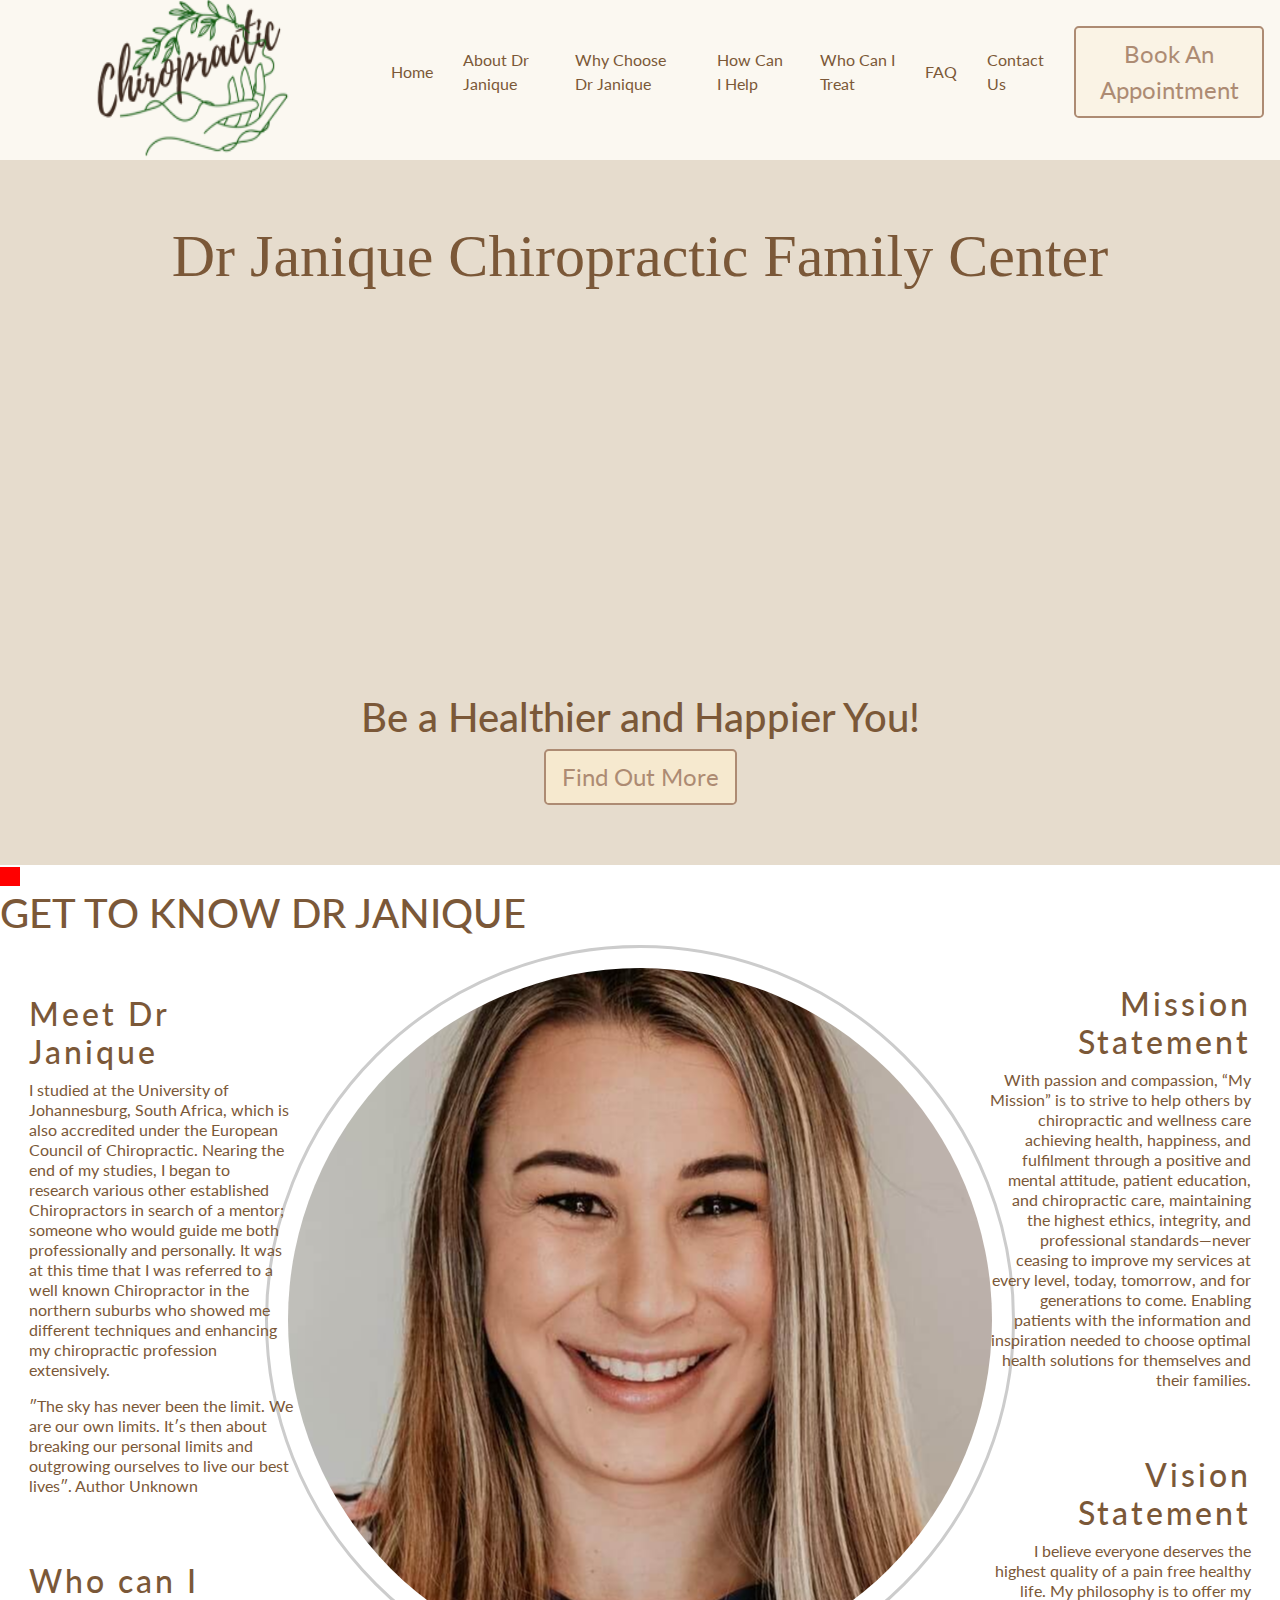
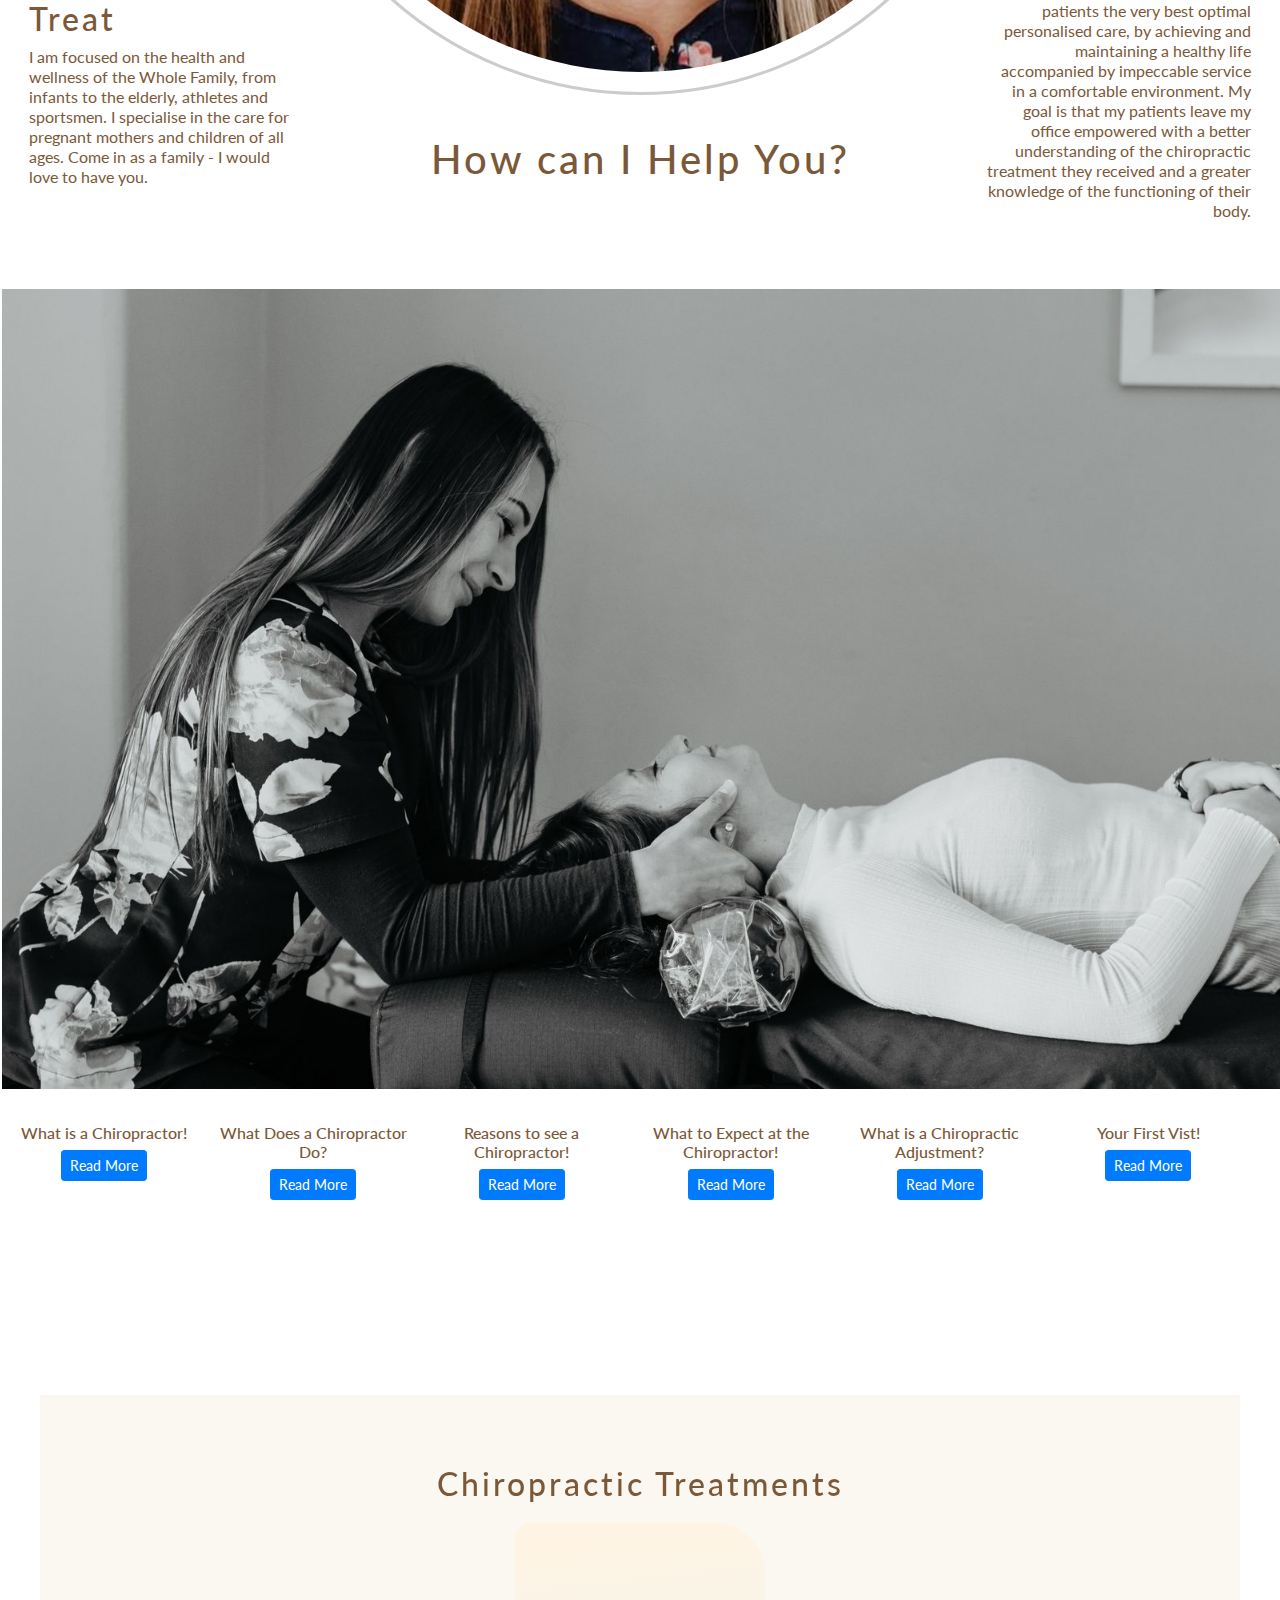
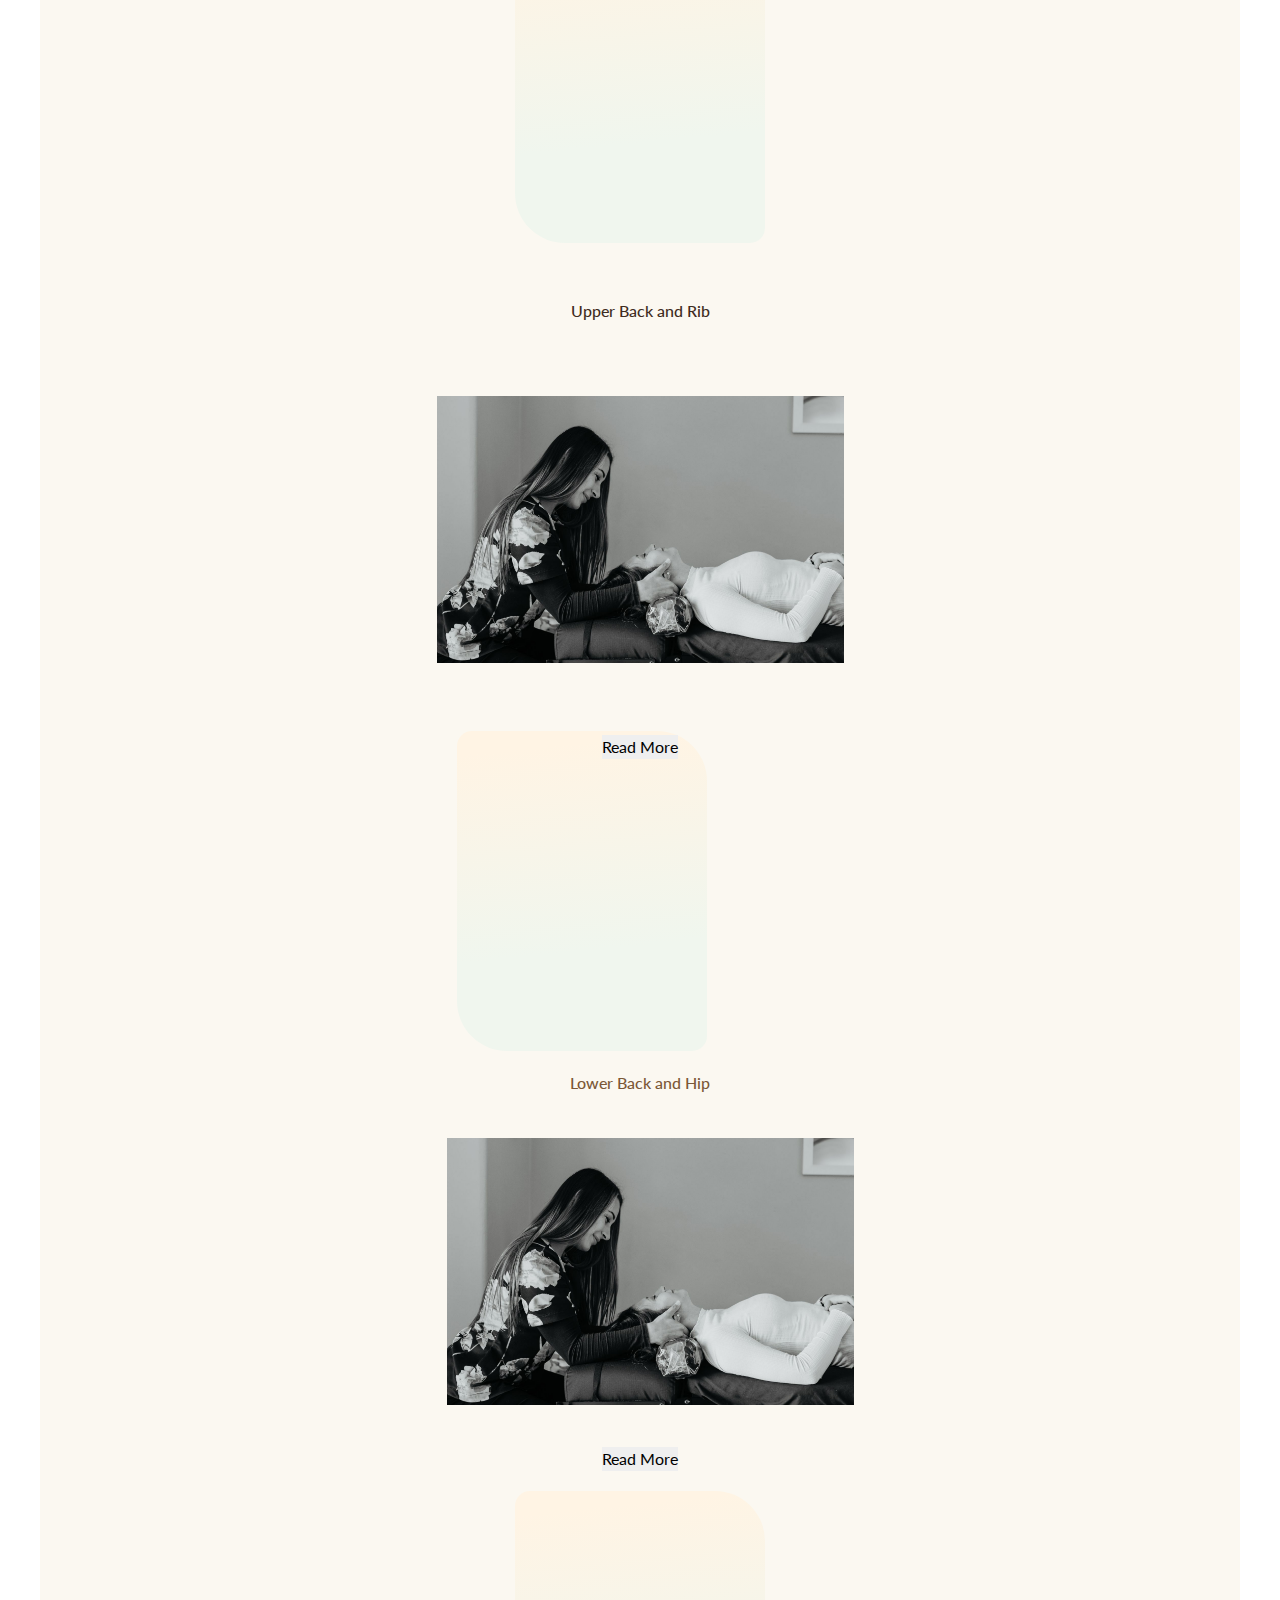
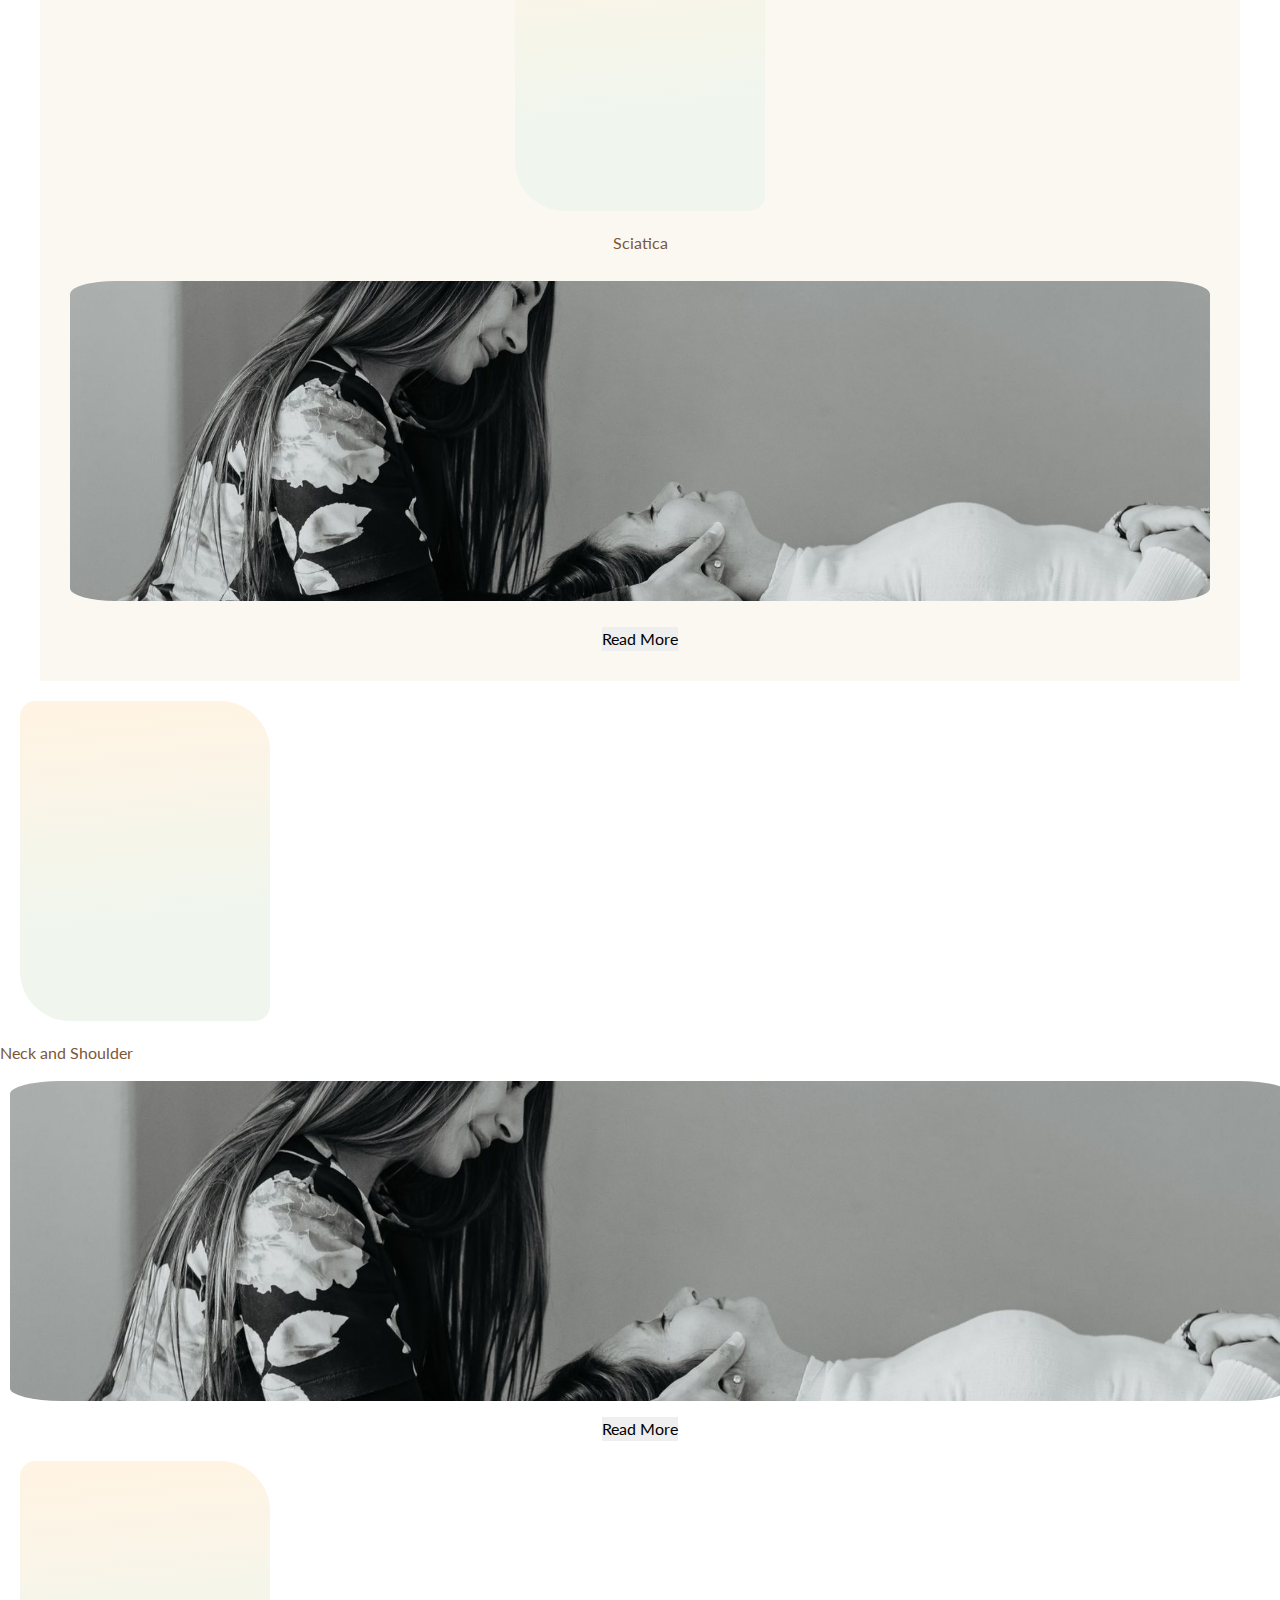
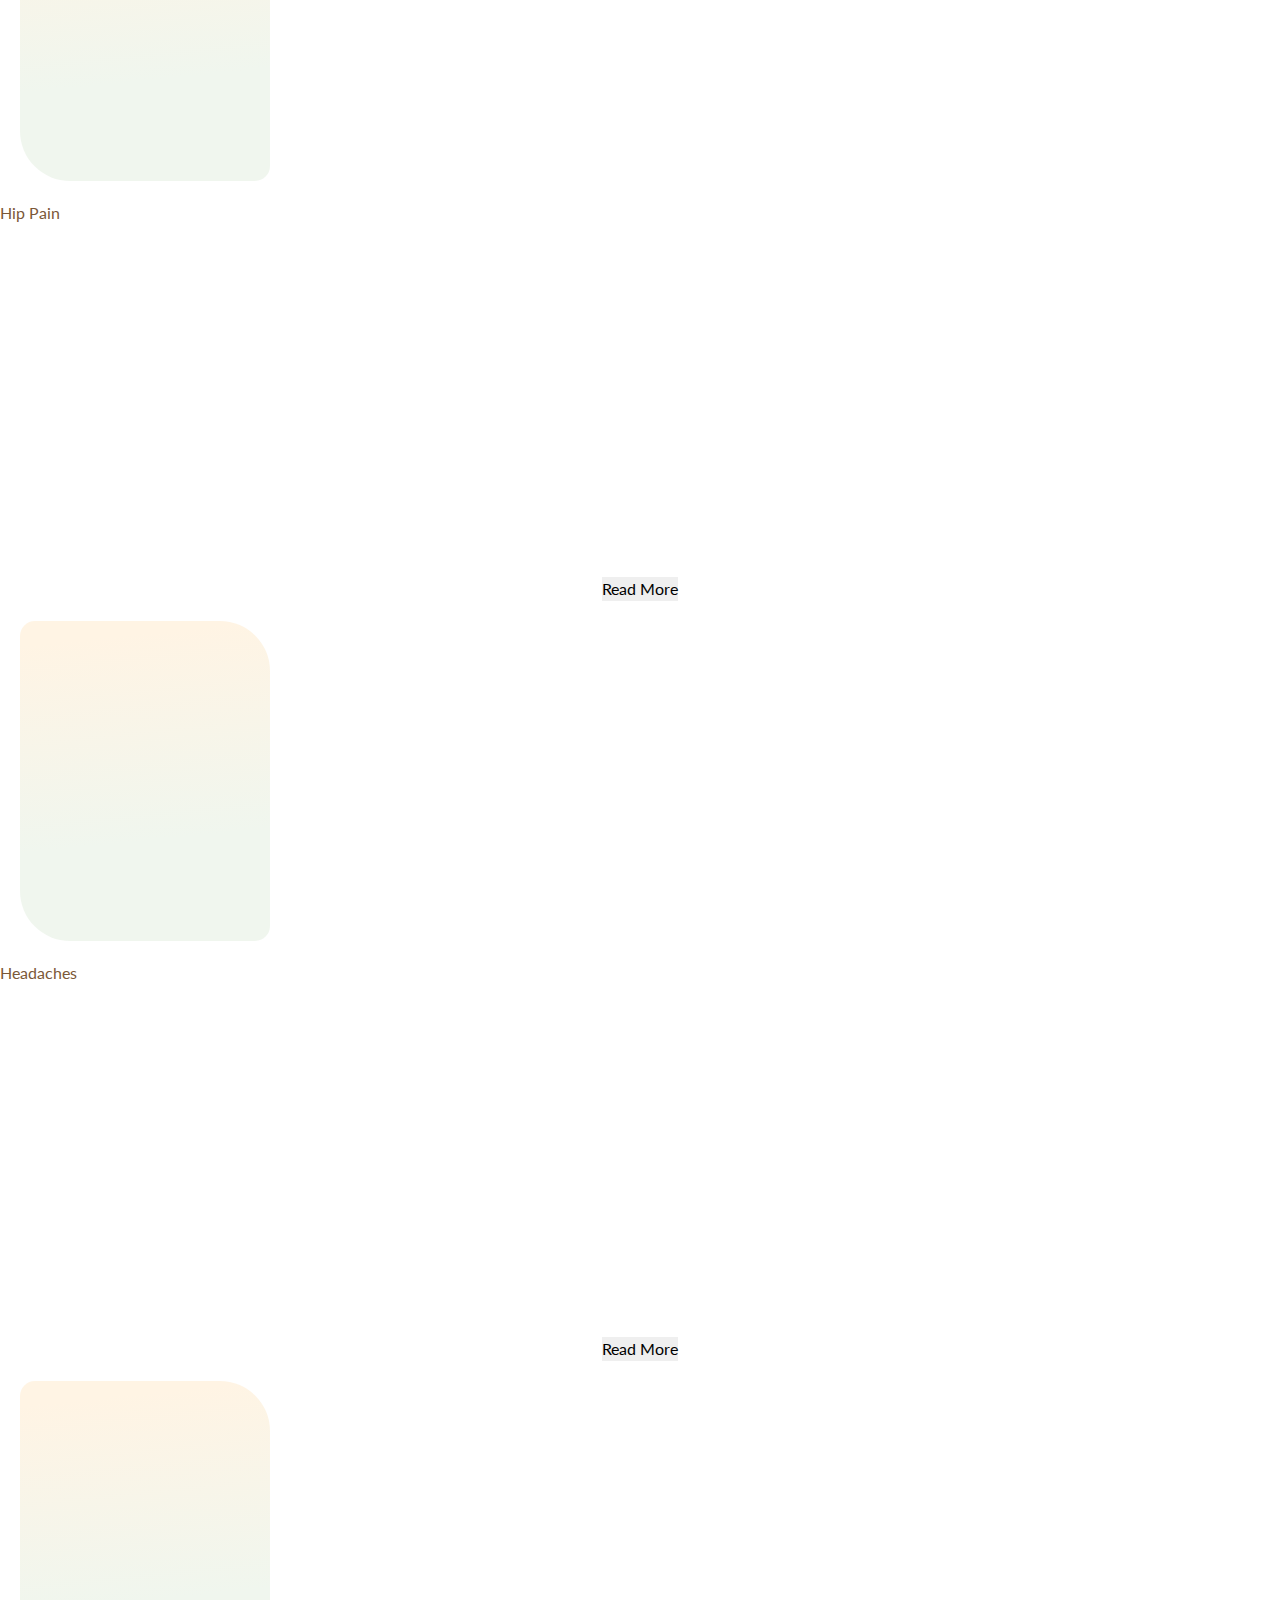
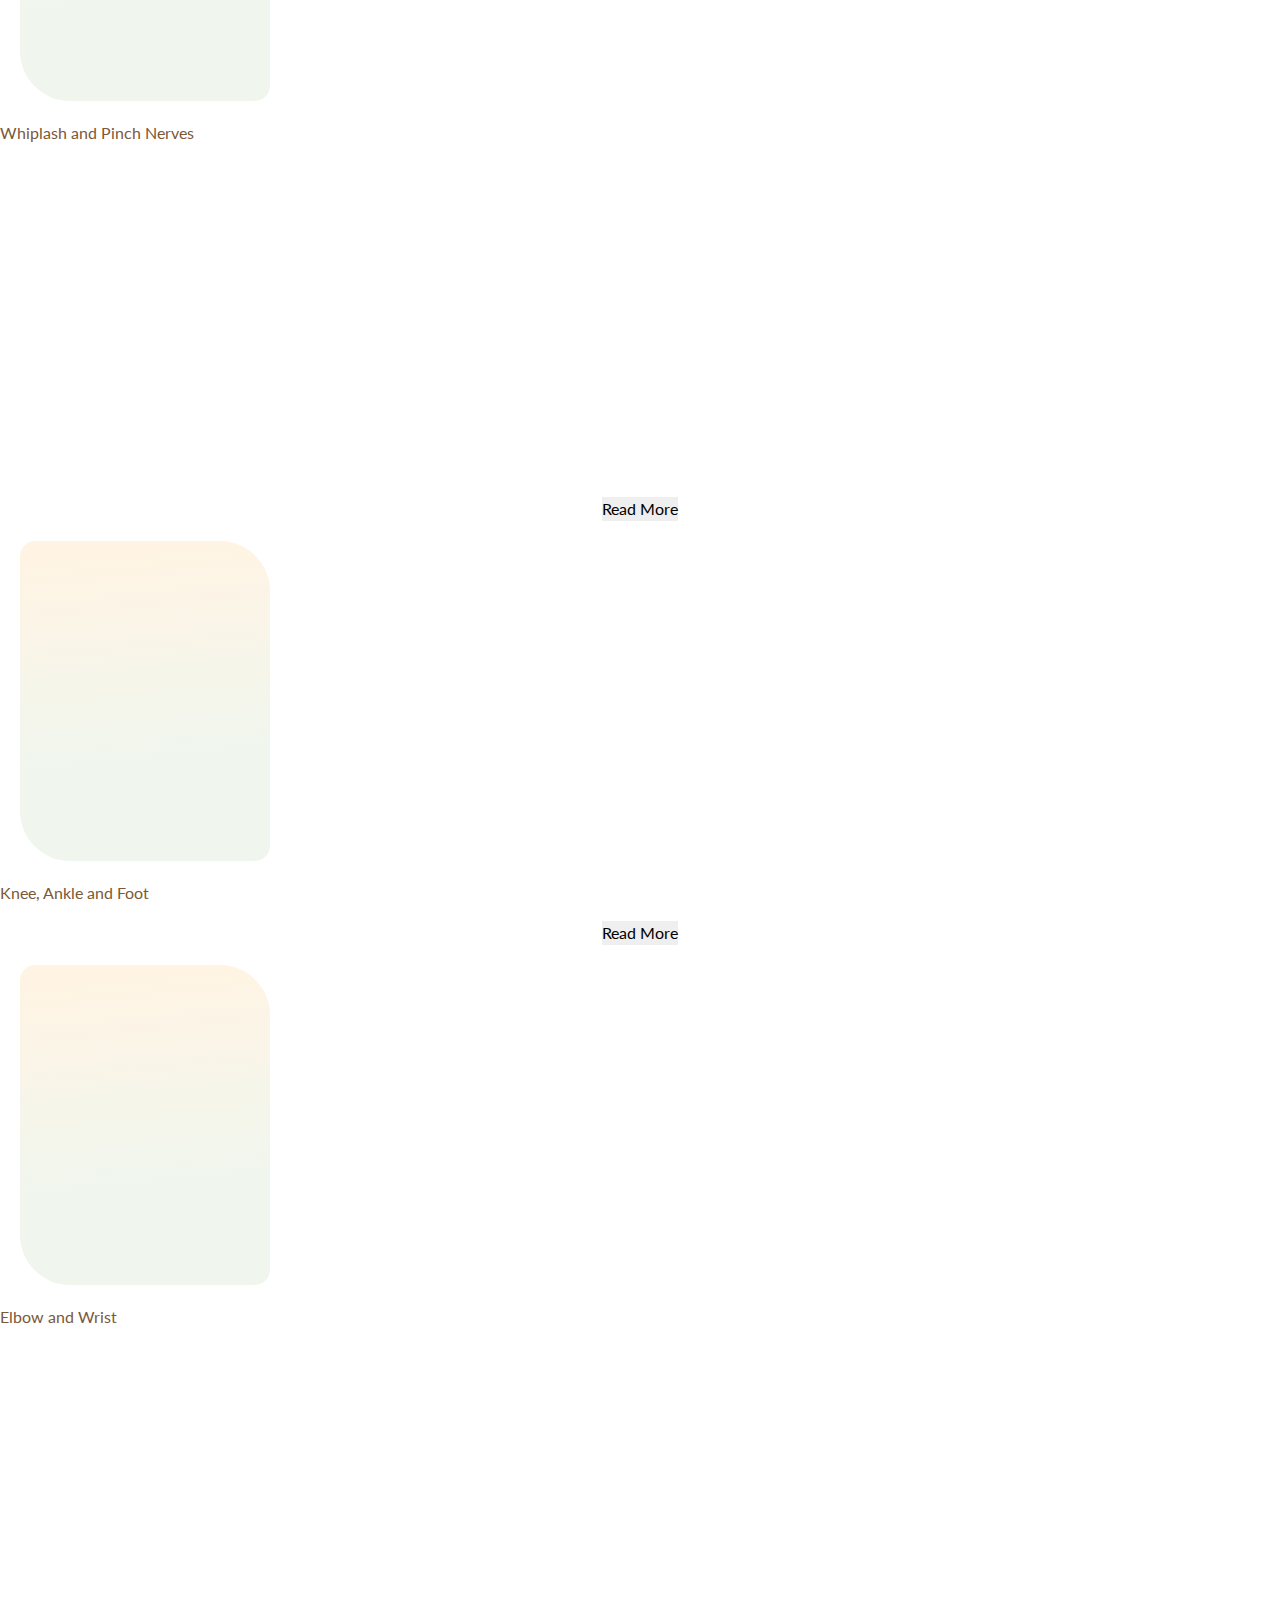
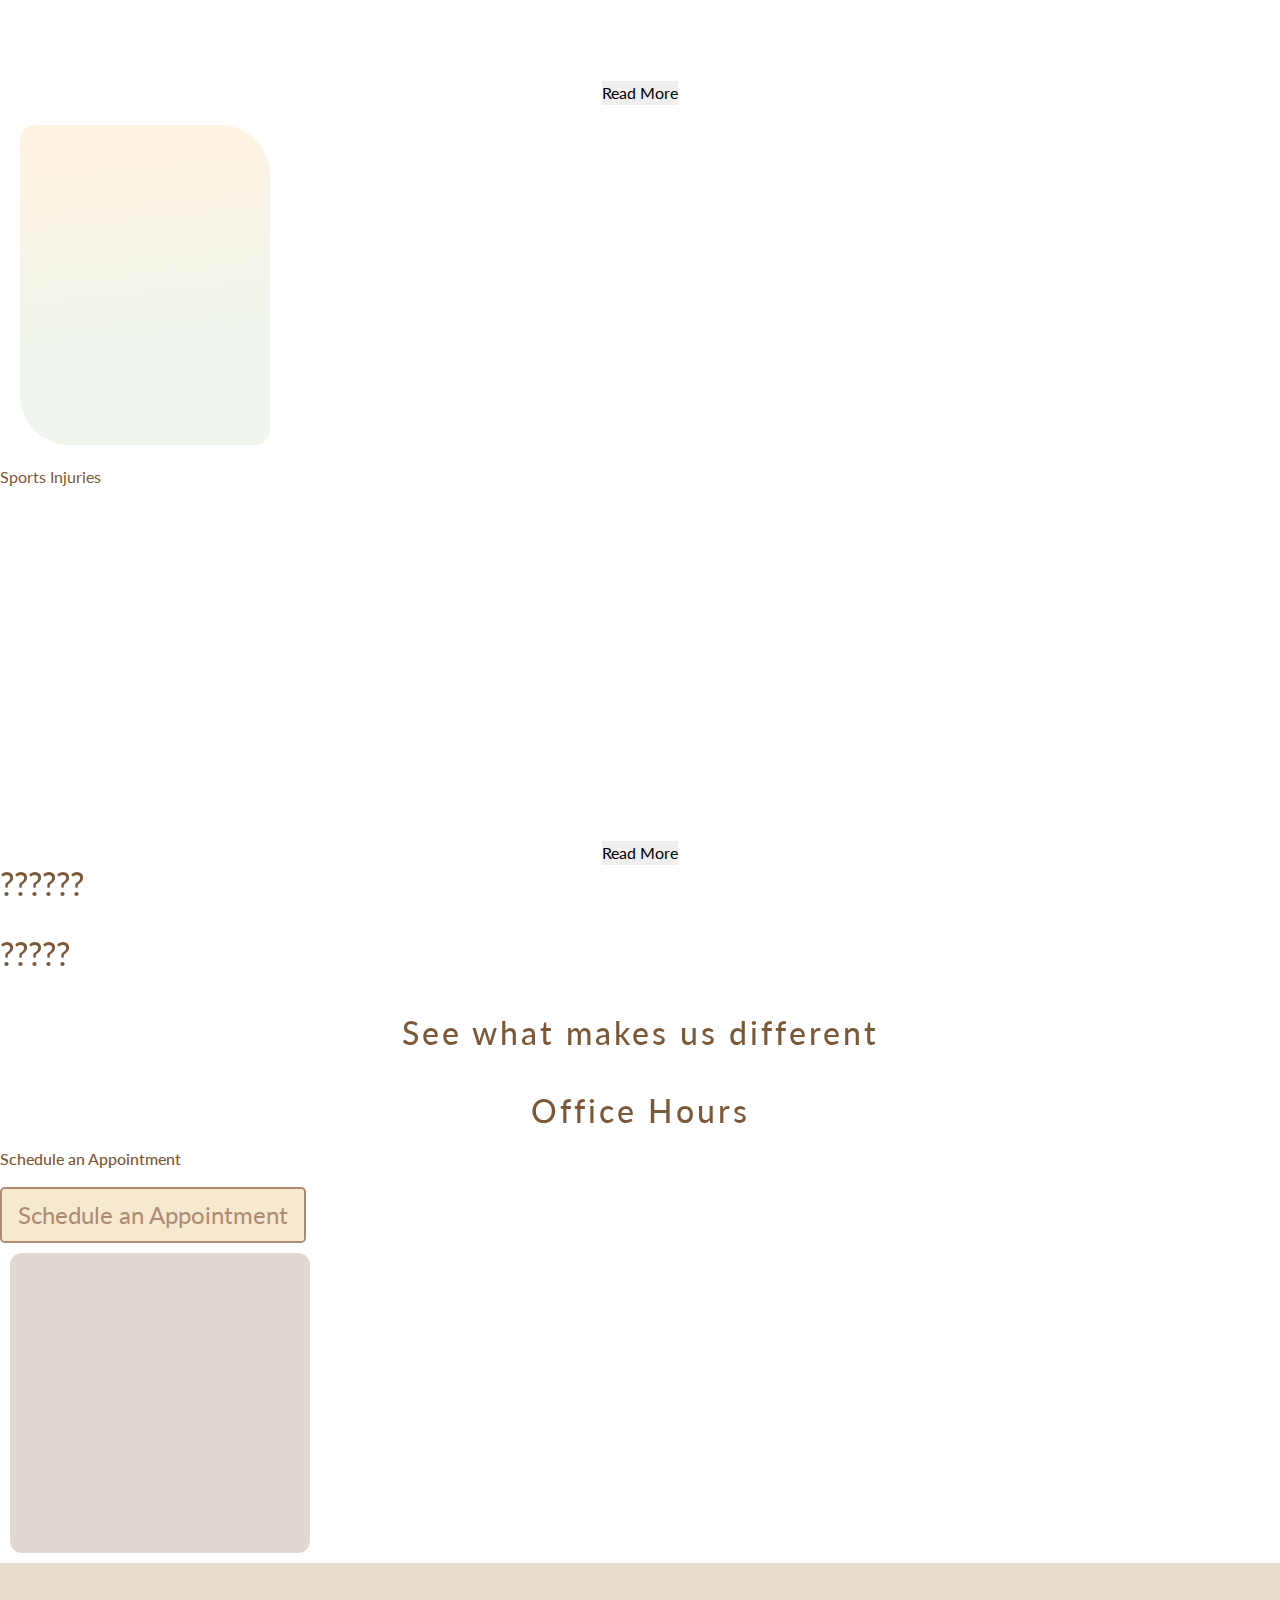
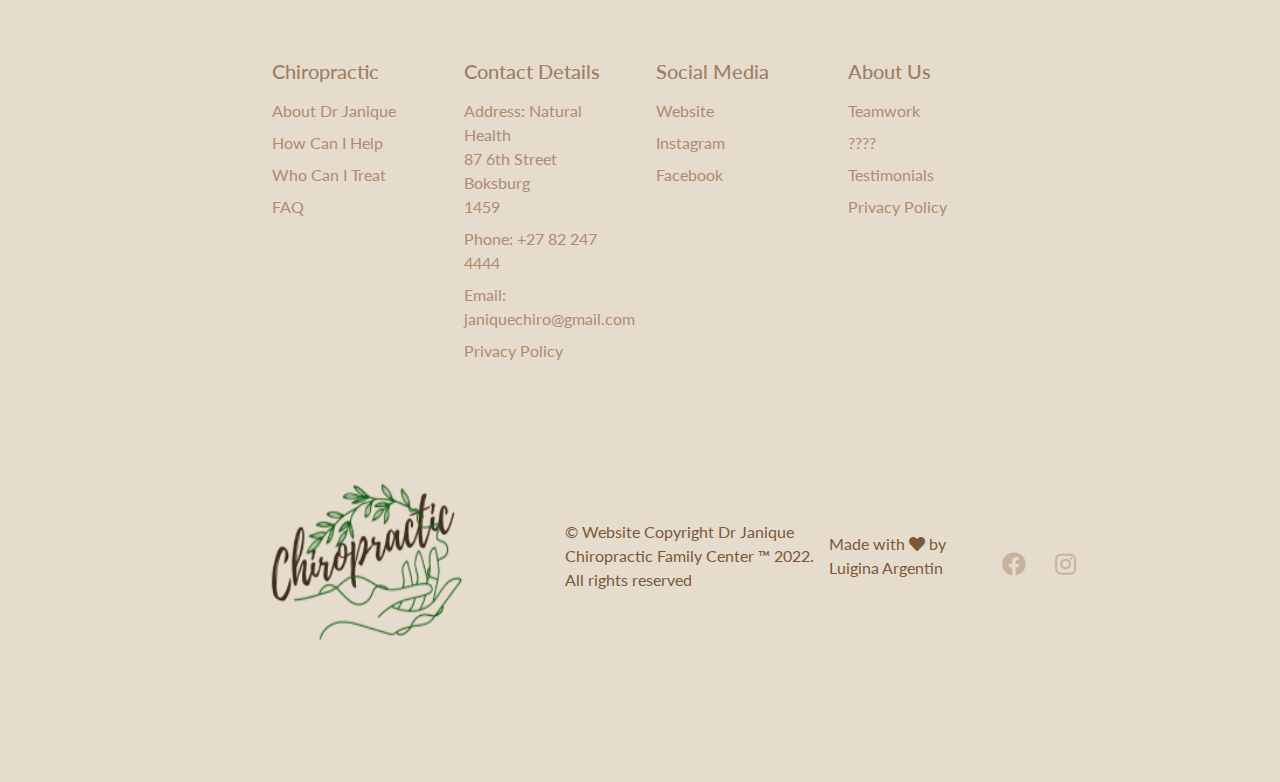
==== index.html @ bae3dfd2 "Added Reset Style Sheet by html5doctor" ====
<!DOCTYPE html>
<html lang="en">
<head>
    <meta charset="UTF-8">
    <meta http-equiv="X-UA-Compatible" content="IE=edge">
    <meta name="viewport" content="width=device-width, initial-scale=1.0">
    <title>Chiro Website</title>
      

    <link rel="stylesheet" href="https://cdnjs.cloudflare.com/ajax/libs/twitter-bootstrap/4.6.0/css/bootstrap.min.css">
    <link rel="stylesheet" href="https://cdnjs.cloudflare.com/ajax/libs/font-awesome/5.15.4/css/all.min.css">
    <link rel="stylesheet" href="styles.css">
   
</head>

<div>
    <header>
        <!--Navbar Section-->
        <nav class="navbar">
            <div class="navbar__container">
                <a href="#home" id="navbar__logo">
                    <img id="logo" src="images/logo.png" alt="">
                </a>
                <div class="navbar__toggle" id="mobile--menu">
                    <span class="bar"></span>
                    <span class="bar"></span>
                    <span class="bar"></span>
                </div>
                <ul class="navbar__menu">
                    <li class="navbar__item">
                        <a href="#home" class="navbar__links" id="home-page">Home</a>
                    </li>
                    <li class="navbar__item">
                        <a href="#about" class="navbar__links" id="about-page">About Dr Janique</a>
                    </li>
                    <li class="navbar__item">
                        <a href="#why-choose-dr-janique" class="navbar__links" id="why-choose-dr-janique">Why Choose Dr Janique</a>
                    </li>
                    <li class="navbar__item">
                        <a href="#how-can-i-help " class="navbar__links" id="how-can-i-help">How Can I Help</a>
                    </li>                                
                    <li class="navbar__item">
                        <a href="#who-can-i-treat" class="navbar__links" id="who-can-i-treat">Who Can I Treat</a>
                    </li>                           
                    <li class="navbar__item">
                        <a href="#faq" class="navbar__links" id="faq">FAQ</a>
                    </li>
                    <li class="navbar__item">
                        <a href="#contact-details" class="navbar__links" id="contact-us">Contact Us</a>
                    </li>                           

                    <li class="btn btn-lg appointment__btn">
                        <a href="#book-an-appointment" class="" id="book-an-appointment">Book An Appointment</a>
                    </li>
                </ul>     
            </div>
        </nav> 
    </header>  
</div>

<div>
    <hero>
<!-- Hero Section --> 
<div class="hero" id="home">
    <div class="hero__container">
        <h1 class="hero__heading">Dr Janique Chiropractic Family Center</h1>
        <div class="Iframe"></div>
            <iframe width="560" height="315" src="https://www.youtube.com/embed/9zSP8NK4-yY" title="YouTube video player" frameborder="0" allow="accelerometer; autoplay; clipboard-write; encrypted-media; gyroscope; picture-in-picture" allowfullscreen></iframe> 
                <h3 class="hero__description">Be a Healthier and Happier You!</h3>
                <button class="btn btn-lg main__btn"><a href="#">Find Out More</a></button>
            </div>
        </div> 
    </hero>
</div>
<div>
<about>
<!-- About Section --> 
<div> 
    <about id="about">      
            <h1 id="Intro">GET TO KNOW DR JANIQUE</h1>         
                <div id="left-about">
                <div class="left-about-heading">
                    <h2> Meet Dr Janique</h2>
                    <p>
                    I studied at the University of Johannesburg, South Africa, which is also accredited under the European Council of Chiropractic. Nearing the end of my studies, I began to research various other established Chiropractors in search of a mentor; someone who would guide me both professionally and personally. It was at this time that I was referred to a well known Chiropractor in the northern suburbs who showed me different techniques and enhancing my chiropractic profession extensively.                        
                    </p>
                    <p>&#698;The sky has never been the limit. We are our own limits. It&#697;s then about breaking our personal limits and outgrowing ourselves to live our best lives&#698;. Author Unknown    
                    </p>
            </div>

            <div class="left-about-heading">
                <h2> Who can I Treat</h2>
                <p>
                    I am focused on  the health and wellness of the Whole Family, from infants to the elderly, athletes and sportsmen.  I specialise in the care for pregnant mothers and children of all ages. Come in as a family - I would love to have you.                     
                </p>
            </div>

            </div>
            <div id="right-about">
            <div class="right-about-heading">
                <h2> Mission Statement</h2>
                <p>
                    With passion and compassion, “My Mission” is to strive to help others by chiropractic and wellness care achieving health, happiness, and fulfilment through a positive and mental attitude, patient education, and chiropractic care,  maintaining the highest ethics, integrity, and professional standards—never ceasing to improve my  services at every level,  today, tomorrow, and for generations to come. Enabling patients with the information and inspiration needed to choose optimal health solutions for themselves and their families.
                </p>
            </div> 
            <div class="right-about-heading">
                <h2> Vision Statement</h2>
                <p>
                    I believe everyone deserves the highest quality of a pain free healthy life.  My philosophy is to offer my patients the very best optimal personalised care, by achieving and maintaining a healthy life accompanied by impeccable service in a comfortable environment.  
                    My goal is that my patients leave my office empowered with a better understanding of the chiropractic treatment they received and a greater knowledge of the functioning of their body.                 
                </p>
            </div> 
            </div>

    <div id="centre-about">
        <div id="circle-container">
            <div id="circle-cover-bg">
                <div class="images" img id="images" src="images/drjanique.png" alt="Dr Janique">
                </div>
            </div>                    
        </div>                                
    </div>
</div>
</about>

<info>
<!-- Information Section -->
<info>
<div id="info__heading">
    <div>       
        <h2>How can I Help You?</h2>
    </div>

<div class="images">
    <div class="info__images" img id="images" src="images/adjustment.jpg" alt="Adjustment"></div>
    </div>  
</div>
</info>
<!--Info Sub Section-->
<info__sub>
<div id="info__sub">
    <div>
        <h6>What is a Chiropractor!</h6>
        <button type="button" class="btn btn-primary btn-sm">Read More</button>
    </div>

    <div>
        <h6>What Does a  Chiropractor Do?</h6>
        <button type="button" class="btn btn-primary btn-sm">Read More</button>
    </div>

    <div>
        <h6>Reasons to see a Chiropractor!</h6>
        <button type="button" class="btn btn-primary btn-sm">Read More</button>
    </div>

    <div>
        <h6>What to Expect at the Chiropractor!</h6>
        <button type="button" class="btn btn-primary btn-sm">Read More</button>
    </div>

    <div>
        <h6>What is a Chiropractic Adjustment?</h6>
        <button type="button" class="btn btn-primary btn-sm">Read More</button>
    </div>

    <div>
        <h6>Your First Vist!</h6>
        <button type="button" class="btn btn-primary btn-sm">Read More</button>
    </div>
</div>
</info__sub>
           
</info>    

<services>

<!-- Services Section -->

<services>
    <div id="container"</div>
        <div class="main__content"</div>
        <h2>Chiropractic Treatments</h2>
            <div class="services"</div>
                <div class="services__wrapper"></div>
                <div class="services__wrapper--images">
                </div>

    <div class="services__card"></div>
        <p>Upper Back and Rib</p>
            <div class="services__images" id="images" src="images/spine-hip.png" alt="Spine"></div>     
                <div class="services__btn"><button>Read More</button></div>   
    </div>           
            
    
    <div class="services__card"></div>
        <p>Lower Back and Hip</p>
            <div class="services__images" img id="images" src="images/lower-back.jpg" alt="Lower Back"></div>     
                <div class="services__btn"><button>Read More</button></div>
    </div>

    <div class="services__card"></div>
        <p>Sciatica</p>
            <div class="services__images" img id="images" src="images/lower-back-hips.jpg" alt="Lower Back Hips"></div>     
                <div class="services__btn"><button>Read More</button></div>
    </div>
</div>
</services>

<!-- Services Sub -->
    <services__sub>
<div id="services__sub"> 
          
    <div class="services__card"></div>
        <p>Neck and Shoulder</p>
            <div class="services__images" img id="images" src="images/neck-adjust.jpg" alt="Neck Adjustment"></div>     
                <div class="services__btn"><button>Read More</button></div>
    </div> 
            
    <div class="services__card"></div>
        <p>Hip Pain</p>
            <div class="services__images" img id="services" src="images/" alt="Hip Pain"></div>     
                <div class="services__btn"><button>Read More</button></div>
    </div>

    <div class="services__card"></div>
        <p>Headaches</p>
            <div class="services__images" img id="services" src="images/" alt="Headaches"></div>     
                <div class="services__btn"><button>Read More</button></div>
    </div>
 
    <div class="services__card"></div>
        <p>Whiplash and Pinch Nerves</p>
            <div class="services__images" img id="services" src="images/" alt="Whiplash and Pinched Nerves"></div>     
                <div class="services__btn"><button>Read More</button></div>
    </div>

    <div class="services__card"></div> 
        <p>Knee, Ankle and Foot</p>
            <div class="images" img id="services" src="images/" alt="Knee, Ankle and Foot"></div>  
                <div class="services__btn"><button>Read More</button></div>
    </div>
            
    <div class="services__card"></div>
        <p>Elbow and Wrist</p>
            <div class="services__images" img id="service" src="images/" alt="Elbow and Wrist"></div>     
                <div class="services__btn"><button>Read More</button></div>
    </div>

    <div class="services__card"></div>
        <p>Sports Injuries</p>
            <div class="services__images" img id="services" src="images/" alt="Sports Injuries"></div>     
                <div class="services__btn"><button>Read More</button></div>
    </div>
    </services__sub> 

</services>

<feature>
<!-- Feature Section -->
    
    <div class="main" id="sign-up">
        <div class="main__container">
            <div class="main__content">
                <h1>??????</h1> 
                    <h1>?????</h1>
                    <h2>See what makes us different</h2>
                    <h2>Office Hours</h2>
                    <p>Schedule an Appointment</p>
                    <button class="btn btn-lg main__btn"><a href="#">Schedule an Appointment</a></button>
                </div>
            </div>
            
            <div class="main__img--container">
                <div class="main__img--card" id="card-2"><i class="fas--users"></i></div> 
            </div>
        </div>
    </feature>

    <!-- Footer Section -->
    <footer class="footer__container">
        <div class="footer__links">
            <div class="footer__link--wrapper">
                <div class="footer__link--items">
                    <h5>Chiropractic</h5>
                    <a href="/sign-up">About Dr Janique</a>
                    <a href="/sign-up">How Can I Help</a>
                    <a href="/sign-up">Who Can I Treat</a>
                    <a href="/sign-up">FAQ</a>
                </div>
                <div class="footer__link--items">
                    <h5>Contact Details</h5>
                    <a href="/sign-up">Address:  Natural Health <br> 87 6th Street <br> Boksburg <br> 1459</a>
                    <a href="/sign-up">Phone:    +27 82 247 4444</a>
                    <a href="/sign-up">Email:     janiquechiro@gmail.com</a>
                    <a href="/sign-up">Privacy Policy</a>
                </div>
            </div>

            <div class="footer__link--wrapper">
                <div class="footer__link--items">
                    <h5>Social Media</h5>
                    <a href="/">Website</a>
                    <a href="/">Instagram</a>
                    <a href="/">Facebook</a>
                </div>
                
                <div class="footer__link--items">
                    <h5>About Us</h5>
                    <a href="/sign-up">Teamwork</a>
                    <a href="/sign-up">????</a>
                    <a href="/sign-up">Testimonials</a>
                    <a href="/sign-up">Privacy Policy</a>       
                </div>
            </div>
        </div>

        <section class="social__media">
            <div class="social__media--wrap">
                <div class="footer__logo">
                    <a href="/" id="footer__logo">
                        <img id="logo" src="images/logo.png" alt="">
                    </a>
                </div>
                <p class="website__rights">&#169 Website Copyright Dr Janique Chiropractic Family Center &#x2122; 2022. <br> All rights reserved </p>
                <p>Made with <i class="fa fa-heart"></i> by Luigina Argentin</p>
                <div class="social__icons">
                    <a href="/" class="social__icon--link" target="_blank">
                        <i class="fab fa-website"></i>
                    </a>
                    <a href="/" class="social__icon--link" target="_blank">
                        <i class="fab fa-facebook"></i>
                    </a>
                    <a href="/" class="social__icon--link" target="_blank">
                        <i class="fab fa-instagram"></i>
                    </a>
                </div>
            </div>    
        </section>    
    </footer>
<script src="https://cdnjs.cloudflare.com/ajax/libs/jquery/3.5.1/jquery.slim.min.js"></script>
<script src="https://cdnjs.cloudflare.com/ajax/libs/popper.js/1.16.1/umd/popper.min.js"></script>
<script src="https://cdnjs.cloudflare.com/ajax/libs/twitter-bootstrap/4.6.0/js/bootstrap.min.js"></script>
<script src="app.js"></script>     
</body>
</html>
---- styles.css ----
@import url('https://fonts.googleapis.com/css2?family=Lato:ital,wght@0,400;0,700;1,400;1,700&display=swap');




/* @import url('https://fonts.googleapis.com/css2?family=Lato&display=swap');

@import url('https://fonts.googleapis.com/css2?family=Lato:ital@1&display=swap');

@import url('https://fonts.googleapis.com/css2?family=Lato:wght@700&display=swap');

@import url('https://fonts.googleapis.com/css2?family=Lato:ital,wght@1,700&display=swap'); */




* {    
    /* box-sizing: border-box; */
    margin: 0;
    padding: 0;
    border: 0;
    /* font-family: 
    "Arial, Helvetica, sans-serif";
    scroll-behavior: smooth; */
}
body {
    font-family: lato;
    color: #7b5838;

}

h2 {
    font-family: lato,
    text-transform: uppercase;
    Letter-spacing: 3px;
    color: #7b5838;
}





.navbar {
    background: #FBF8F1;
    height: 160px;
    display: flex;
    justify-content: center;
    align-items: center;
    font-size: 1rem;  
    position: sticky;
    top: 0;
    z-index: 999;
}
    
.navbar__container {
    display: flex;
    justify-content: space-between;
    height: 80px;
    z-index: 1;
    width: 100%;
    max-width: 1300px;
    margin: 0 auto;
}

#logo {
    height: 275px;
    width: 375px;
    border-radius: 100%;
}

#navbar__logo { 
    background-color: #FBF8F1;
    display: flex;
    align-items: center;
    cursor: pointer;
} 

.navbar__menu { 
    display: flex;
    align-items: center;
    list-style: none;  
}

.navbar__item {
    height: 90px;
    float: right;
    margin-right: 30px;
}

.navbar__links {
    color:  #7b5838;
    display: flex;
    align-items: center;
    justify-content: center;
    /* width: 80px; */
    text-decoration: none;
    height: 100%;
    transition: all 0.3s ease;
}

.navbar__btn {
    display: flex;
    justify-content: center;
    align-items: center;
    padding: 0 1rem;
    width: 50%;
}

.navbar__links:hover {
    color: #B99873;
    text-decoration: none;
    transition: all 0.3s ease;
}   

@media screen and (max-width: 960px) {
    .navbar__container {
        display: flex;
        justify-content: space-between;
        height: 80px;
        z-index: 1;
        width: 100%;
        max-width: 1300px;
        padding: 0;
    } 

    .navbar__menu {
        display: grid;
        grid-template-columns: auto;
        margin: 0;
        width: 100%;
        position: absolute;
        top: -1000px;
        opacity: 1;
        transition: all 0.5s ease;
        z-index: -1;
    }
        
    .navbar__menu.active {
        background: #dcd2c3;
        top: 100%;
        opacity: 1;
        transition: all 0.5s ease;
        z-index: 99;
        height: 80vh;
        font-size: 1.6rem;
    }  
        
    #navbar__logo {
        padding-left: 25px;
    }

    .navbar__toggle .bar {
        width: 25px;
        height: 3px;
        margin: 5px auto;
        transition: all 0.3s ease-in-out;
        background: #7b5838;
    }

    .navbar__item {
        width: 100%;
    }

    .navbar__links {
        text-align: center;
        padding: 2rem;
        width: 100%;
        display: table;
    }

    #mobile__menu {
        position: absolute;
        top: 20%;
        right: 5%;
        transition: translate(5%, 20%);
    }

    .navbar__toggle .bar {
        display: block;
        cursor: pointer;
    }  
    
    #mobile--menu.is-active .bar:nth-child(2) {
        opacity: 0;
    }

    #mobile--menu.is-active .bar:nth-child(1) {
    transform: translateY(8px) rotate(45deg);
    }

    #mobile--menu.is-active .bar:nth-child(3) {
        transform: translateY(-8px) rotate(-45deg);    
    }
}

/* Hero Section */
.hero {
    background: #e6dccd;
    padding: 30px 0;
}

.hero__container {
    display: flex;
    flex-direction: column;
    justify-content: right;
    align-items: center;
    max-width: 1200px;
    margin: auto;
    height: 90%;
    text-align: center;
    padding: 30px;
}

.iframe__container {
    position: relative;
    width: 100%;
    padding-bottom: 56.25;
    height: 0;
}

.iframe__container iframe {
    position: absolute;
    top: 0;
    left: 0;
    width: 560%;
    height: 315%;
}    

.hero__heading {
    font-size: 60px;
    font-family: "Arial, Helvetica, sans-serif";
    margin-bottom: 46px;
    color: #7b5838;
}

.hero__heading span {
    background: #E7DCCD;
    background-size: 100%;
    -webkit-background-clip: text;
    -moz-background-clip: text;
    -webkit-text-fill-color: transparent;
    -moz-text-fill-color: transparent;
}

.hero__description {
    font-size: 40px;
    color: #7b5838;
    margin-top: 40px;
}



@media screen and (max-width: 768px) {
    .hero__heading {
        font-size: 60px;
        }

    .hero__description {
        font-size: 40px;
        }
}

/* About Section */

#about {
    height: 850px;
    width: 100%;
    padding-left: 20px;
    background-color: red;
}

#left-about {
    padding-top: 50px;
    width: 23%;
    float: left;
}

#right-about {
    padding-top: 40px;
    width: 23%;
    float: right;
  }

#center-about {
    width: 50%;
    margin: 0 auto;
    
  }  


.left-about-heading {
    float: right;
    width: 90%;
    line-height: 20px;
    clear: both;
    margin-bottom: 50px;
}

.left-about-heading h2 {
    text-align: left;
}

.left-about-heading p {
    text-align: left;
}

.right-about-heading {
    width: 90%;
    float: left;
    line-height: 20px;
    clear: both;
    margin-bottom: 50px;
}

.right-about-heading h2 {
    text-align: right;
}

.right-about-heading p {
    text-align: right;
}
  
#intro {
    margin: 150px 0;
    text-align: center;
    font-size: 80px;
    font-weight: 400%;
    padding-top: 30px;
    padding-bottom: 20px;
}

#circle-container {
    width: 750px;
    height: 750px;
    padding: 20px;
    border-style: solid;
    border-color: #cccccc;
    border-width: 3px;
    border-radius: 50%;
    margin: 0 auto; 
} 

#circle-cover-bg {
    background: url("images/DrJanique.jpg") no-repeat center center;
    height: 100%;
    width: 100%;
    border-radius: 50%;
}


/* Information Section */

#info__heading h2 {
    text-align: center;
    font-size: 40px;
    color: #7b5838;
    margin-top: 40px;
    } 

#images {
    background-image: url("images/Adjustment.jpg");
    background-repeat: no-repeat;
    background-size: 100%;
    background-position: center;
    width: 100%;
    }

.info__images {
    width: 100%;
    height: 800px;
    float: left;
    padding: 30px 0 0 10px;
    text-align: center;
    margin: 2px;                     
    }   
    
#info__sub div{
    color: #7b5838;
    background-color: rgba (0,0,0,.06);
    width: 16%;
    height: 300px;
    float: left;
    padding-top: 30px;
    padding-left: 0px;
    text-align: center;
    margin: 2px;   
    }
 

/* Services Section */

#container {
    background-color: #FBF8F1;
    display: flex;
    flex-direction: column;
    justify-content: right;
    align-items: center;
    max-width: 1200px;
    margin: auto;
    height: 90%;
    text-align: center;
    padding: 30px;
} 


.main__content h2 {
    text-align: center;
    font-size: 40px;
    color: #7b5838;
    margin-top: 40px;
    } 


.services{
    color: #3f2c21;
    width: 100%;
    height: 800px;
    display: grid;
    grid-template-columns: 80px 200px auto; 
    justify-content: space-evenly;
    gap: 20px;      
    display: flex;
    flex-direction: column;
    justify-content: center;
    align-items: center;
}

.services__wrapper {
    display: grid;
    grid-template-columns: auto;
    grid-template-rows: auto;
} 

.services__wrapper--images {
    margin: 0 auto;
    width: 100%;
}

.services__card {
    margin: 20px;
    height: 200px;
    width: 250px;
    border-radius: 15px 50px;
    text-align: bottom;
    flex-flow: row wrap;
    justify-content: space-between;
    align-items: center;
    align-content: space-between;
    height: 35%;
    padding: 10rem 0;
    background-image: linear-gradient( 174.2deg,  rgba(255,244,228,1) 7.1%, rgba(240,246,238,1) 67.4%); 
    transition: 0.3s ease-in;
} 

.services__images {   
    margin: 10px;
    border-radius: 4%;
    display: flex;
    flex-flow: row wrap;
    justify-content: space-between; 
    align-items: grid;
    align-content: space-between;
    height: 35%;
    padding: 10rem 0;
    flex-direction: column; 
    justify-content: center;   
} 

.services__images:hover {
    background-size: 100%;
}


.services__card p {
    text-align: top;
    margin-top: 10px;
    font-size: 16px;
} 

.services__btn {
    display: flex;
    justify-content: center;
    margin-top: 16px;
}

.services__card button {
    color: #3f2c21;
    padding: 5px 10px;
    border: none;
    outline: none;
    border-radius: 4px;
    background: #dcd2c3;
    font-size: 1rem;
}



.services__card button:hover {
    cursor: pointer;
}

.services__card:hover {
    transform: scale(1.075);
    transition: 0.3s ease-in;
    cursor: pointer;
}

#services__sub div {
    
.services__card:nth-last-child(1) {
    background-image: url(images/spine-hip.png);
}

.services__card:nth-last-child(2) {
    background-image: url(images/lower-back.jpg);
}   

.services__card:nth-last-child(3) {
   background-image: url(images/lower-back-hips.jpg);
}

.services__card:nth-last-child(4) {
    background-image: url(neck-adjustment.jpg);
}

.services__card:nth-last-child(5) {
  background-image: url();
}    

.services__card:nth-last-child(6) {
   background-image: url();
}

.services__card:nth-last-child(7) {
   background-image: url();
}

.services__card:nth-last-child(8) {
    background-image: url();
} 
}
@media screen and (max-width: 1300px) {
.services__wrapper {
    grid-template-columns: auto;
    }
}

@media screen and (max-width: 760px) {
.services__wrapper {
    grid-template-columns: auto;
    }
}

/* Feature Section */
.main__content h1 {
    font-size: 2rem;
    background-color: #7b5838;  
    background-size: 100%;
    -webkit-background-clip: text;
    -moz-background-clip: text;
    -webkit-text-fill-color: transparent;
    -moz-text-fill-color: transparent;
    text-transform: uppercase;
    margin-bottom: 32px;
}

.main__content h2 {
    font-size: 2rem;
    background: #7b5838;  /* fallback for old browsers */
    background-size: 100%;
    -webkit-background-clip: text;
    -moz-background-clip: text;
    -webkit-text-fill-color: transparent;
    -moz-text-fill-color: transparent;
}

.main__content p {
    margin-top: 1rem;
    font-size: 1rem;
    font-weight: 500;
}

.appointment__btn {
    font-size: 1.5rem;
    color: #AD8B73;
    background-color: #faf3e5;
    border: 2px solid #AD8B73;
}

.appointment__btn a {
    color: #AD8B73;
    position: relative;
    z-index: 2;
    text-decoration: none;
}

.appointment__btn:hover {
    background-color: #f6e9cf;
}

.main__btn {
    color: #AD8B73;
    font-size: 1.5rem;
    background-color: #f6e9cf;
    border: 2px solid #AD8B73;
}

.main__btn a {
    color: #AD8B73;
    position: relative;
    z-index: 2;
    text-decoration: none;
}

.main__btn a:hover {
    color: #AD8B73;
}

.main__btn:hover {
    color: #AD8B73;
    background-color: #faf3e5;
    border: 2px solid #AD8B73;
}

.main__img--container {
    text-align: center;
}

.main__img--card {
    margin: 10px;
    height: 300px;
    width: 300px;
    border-radius: 4%;
    display: flex;
    flex-direction: column;
    justify-content: center;
}

#card-2 {
    background: #DFD9D2;  /* fallback for old browsers */
    background: -webkit-linear-gradient(to right, #DFD9D2, #979083);  /* Chrome 10-25, Safari 5.1-6 */
    background: linear-gradient(to right, #DFD9D2 #b29f94,); /* W3C, IE 10+/ Edge, Firefox 16+, Chrome 26+, Opera 12+, Safari 7+ */;
}

@media screen and (max-width: 1100px) {
    .main__container {
        display: grid;
        grid-template-columns: 1fr;
        align-items: center;
        justify-content: center;
        width: 100%;
        margin: 0 auto;
        height: 90%;
    } 

    .main__img--container {
        display: flex;
        justify-content: center;
    }

    .main__img--card {
        height: 425px;
        width: 425px;
    }

    .main__content {
        text-align: center;
        margin-bottom: 4rem;
    }

    .main__content h1 {
        font-size: 2.5rem;
        margin-top: 2rem;
    }

    .main__content h2 {
        font-size: 3rem;
    }

    .main__content p {
        margin-top: 1rem;
        font-size: 1.5rem;
    }
}

@media screen and (max-width: 480px) {
    .main__img--card {
        width: 250px;
        height: 250px;
    }

    .main__content h1 {
        font-size: 2rem;
        margin-top: 3rem;
    }

    .main__content h2 {
        font-size: 2rem;
    }

    .main__content p {
        margin-top: 2rem;
    }

    .main__btn {
        padding: 12px 36px;
        margin: 2.5rem 0;
    }
} 

/* Footer CSS */  
.footer__container {
    background-color: #e6dccd;
    padding: 5rem 0;
    display: flex;
    
    flex-direction: column; 
    justify-content: center;
    align-items: center;
}

#footer__logo {
    height: 50%;
    width: 100%;
    border-radius: 100%;
    color: #FDF6EC;
    display: flex;
    align-items: center;
    cursor: pointer;
    text-decoration: none;
    font-size: 2rem;
}

.footer__links {
    width: 100%;
    max-width: 1000px;
    display: flex;
    justify-content: center;
}

.footer__link--wrapper {
    display: flex;
}

.footer__link--items {
    display: flex;
    flex-direction: column;
    align-items: flex-start;
    margin: 16px;
    text-align: left;
    width: 160px;
    box-sizing: border-box;
}

.footer__link--items h5 {
    margin-bottom: 16px;
    color: #9D8063;
}

.footer__link--items a {
    color: #AD8B73;
    text-decoration: none;
    margin-bottom: 0.5rem;
    transition: 0.3 ease-out;
}
   
.footer__link--items a:hover {
    color: #AD8B73;
    transition: 0.3 ease-out;
}

.social__icon--link {
    color: #C9B29C;
    font-size: 24px;
}

.social__media {
    max-width: 1000px;
    width: 100%;
}

.social__media--wrap {
    display: flex;
    justify-content: space-between;
    align-items: center;
    width: 90%;
    max-width: 1000px;
    margin: 40px auto 0 auto;
}

.social__icons {
    display: flex;
    justify-content: space-around;
    align-items: center;
    width: 240px;
}

.website__rights {
    color: #7b5838; 
}

@media screen and (max-width: 820px) {
    .footer__links {
        padding: 2rem;
    }
    #footer__logo {
        margin-bottom: 2rem;
    }
    
    .website__rights {
        margin-bottom: 2rem;
    }
    
    .footer__link--wrapper {
        flex-direction: column;
    }
    .social__media--wrap {
        flex-direction: column;
    }
}

@media screen and (max-width: 480px) {
    .footer__links--items {
        margin: 0;
        padding: 10px;
        width: 100%;
    } 
}










/* .main__container {
    display: grid;
    grid-auto-flow: column;
    justify-items: right left;
    background-color: #7b5838;
    padding: 0rem 0;  
    width: 80%;
    height: 500%;
}

.main__content {
    width: 100%;
}

.main__content h1 {
    font-size: 4rem;
    background-color:#fbf8f1;  
    background-size: cover;
    -webkit-background-clip: text;
    -moz-background-clip: text;
    -webkit-text-fill-color: transparent;
    -moz-text-fill-color: transparent;
    text-align: center;
    margin-top: 20px;
    margin-bottom: 10rem;
    font-size: 4rem;
}

.main__content h2 {
    font-size: 2rem;
    align-items: center;
    background: #7b5838;  
    background-size: 100%;
    -webkit-background-clip: text;
    -moz-background-clip: text;
    -webkit-text-fill-color: transparent;
    -moz-text-fill-color: transparent; 
}
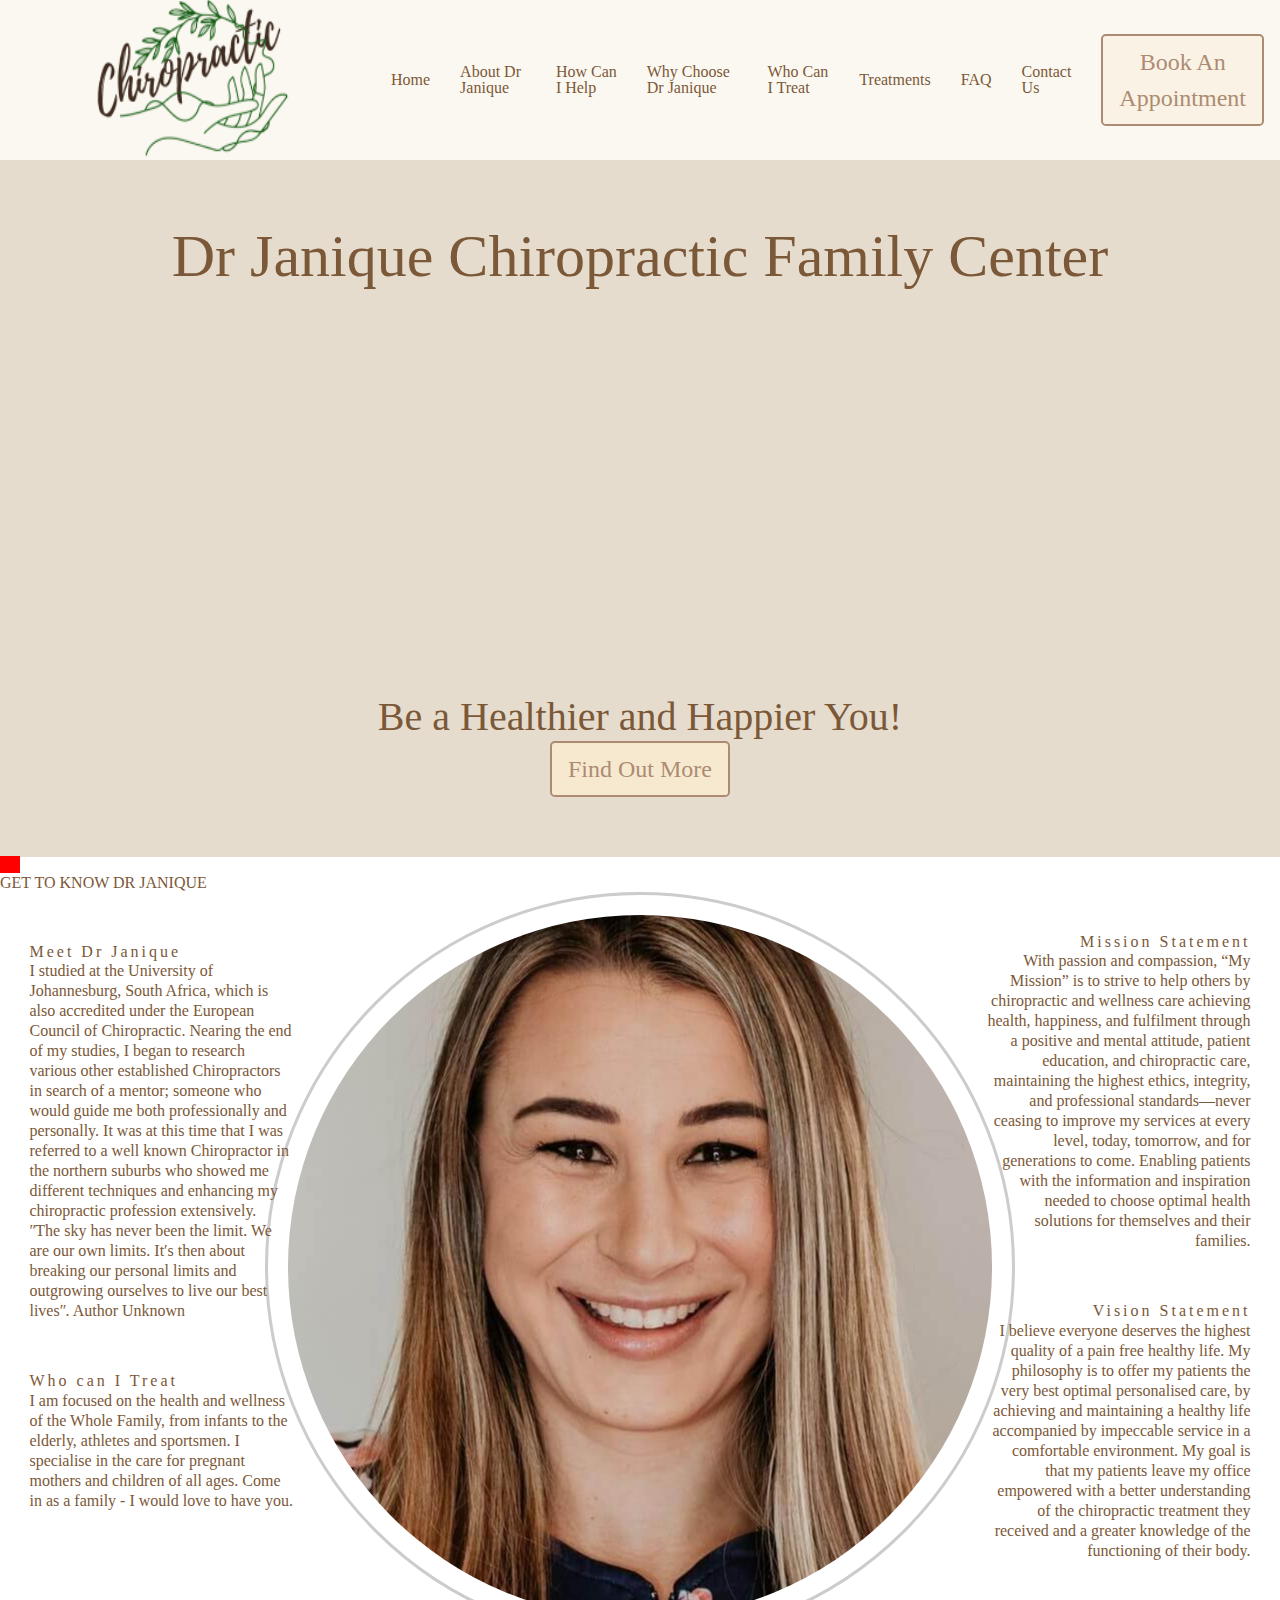
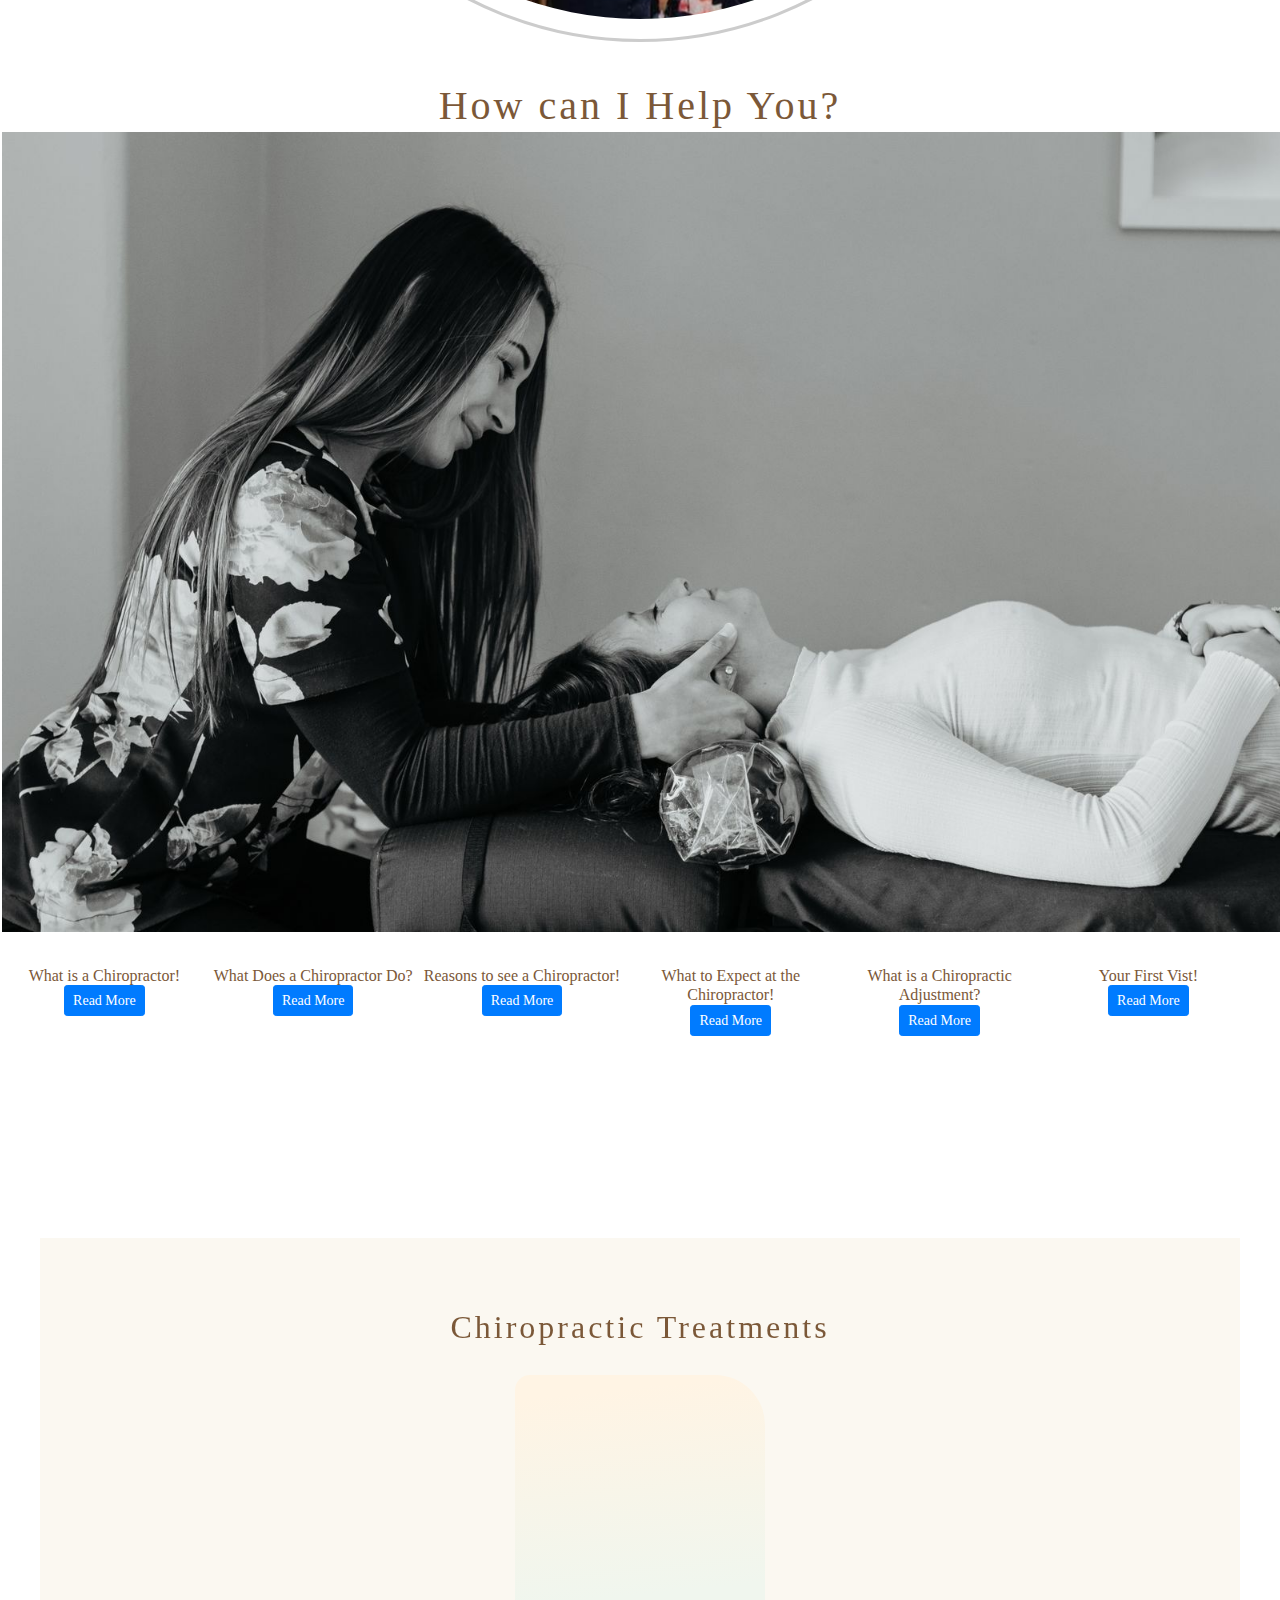
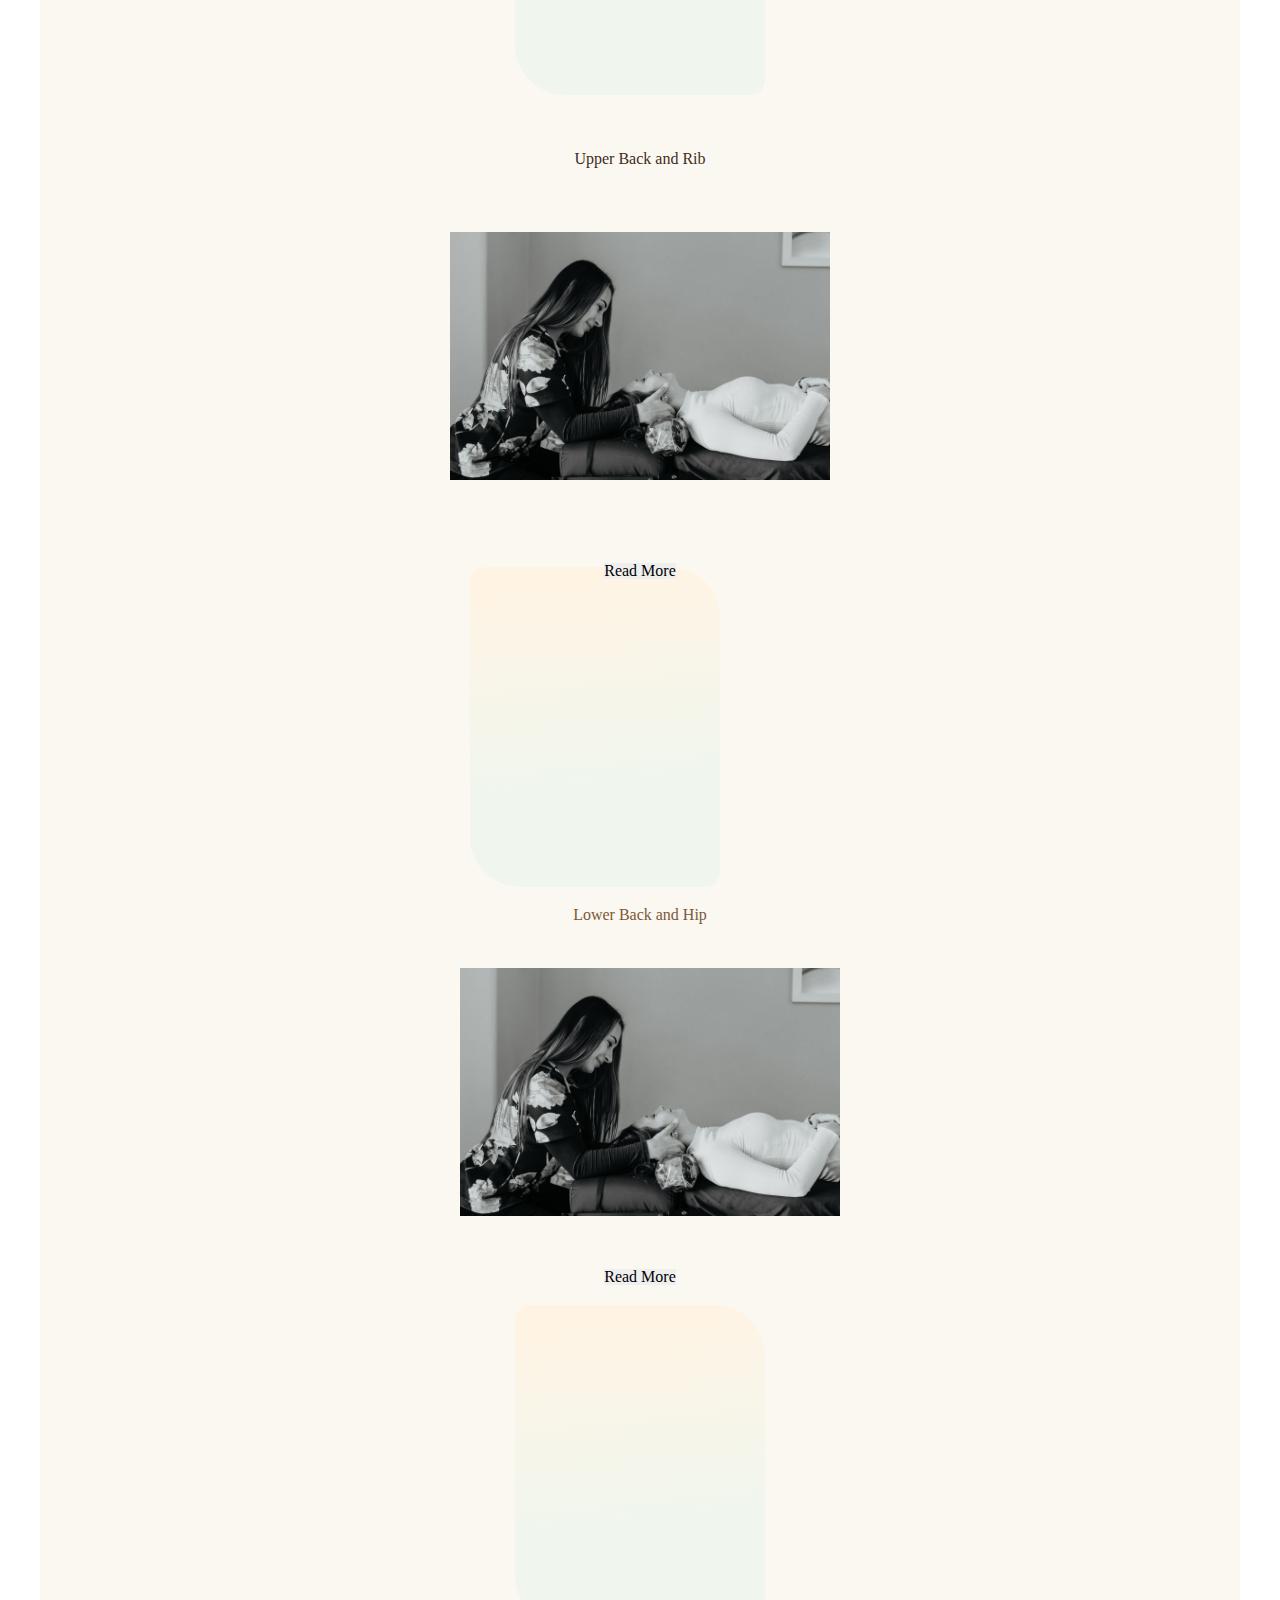
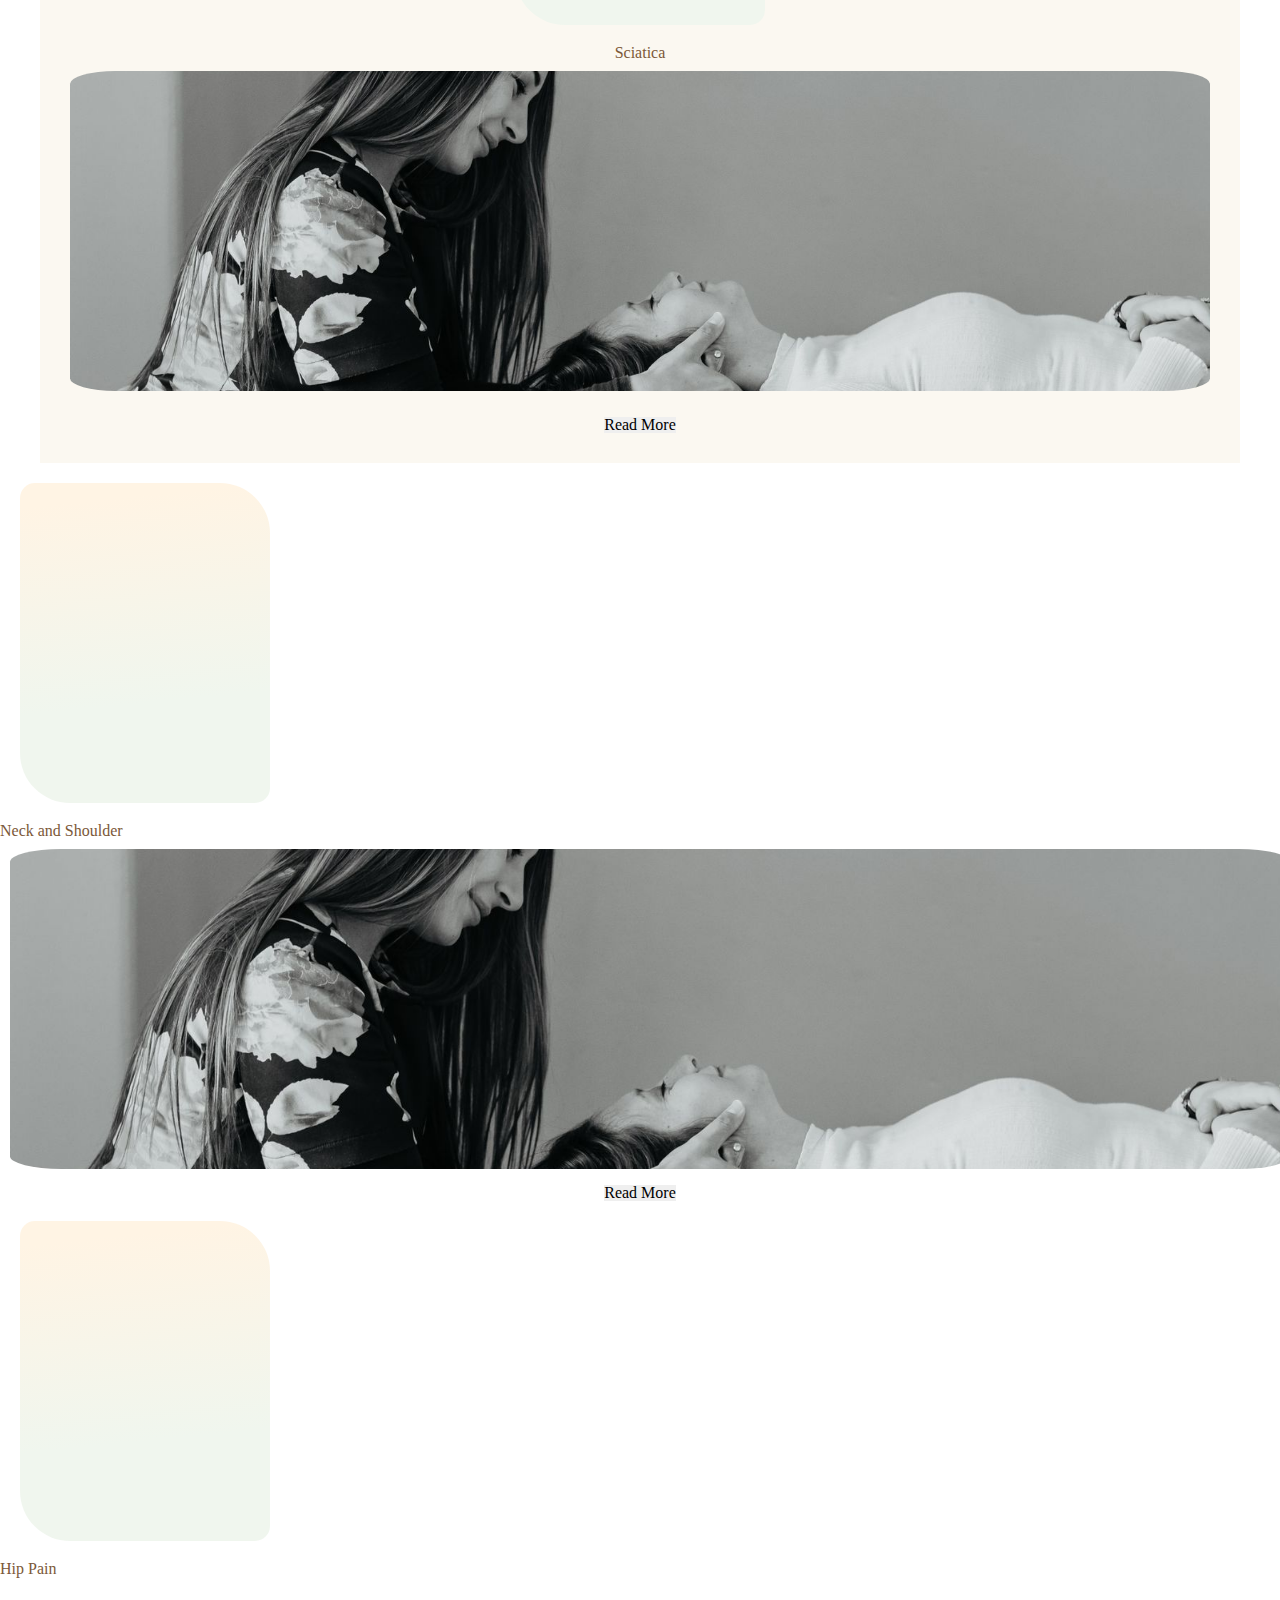
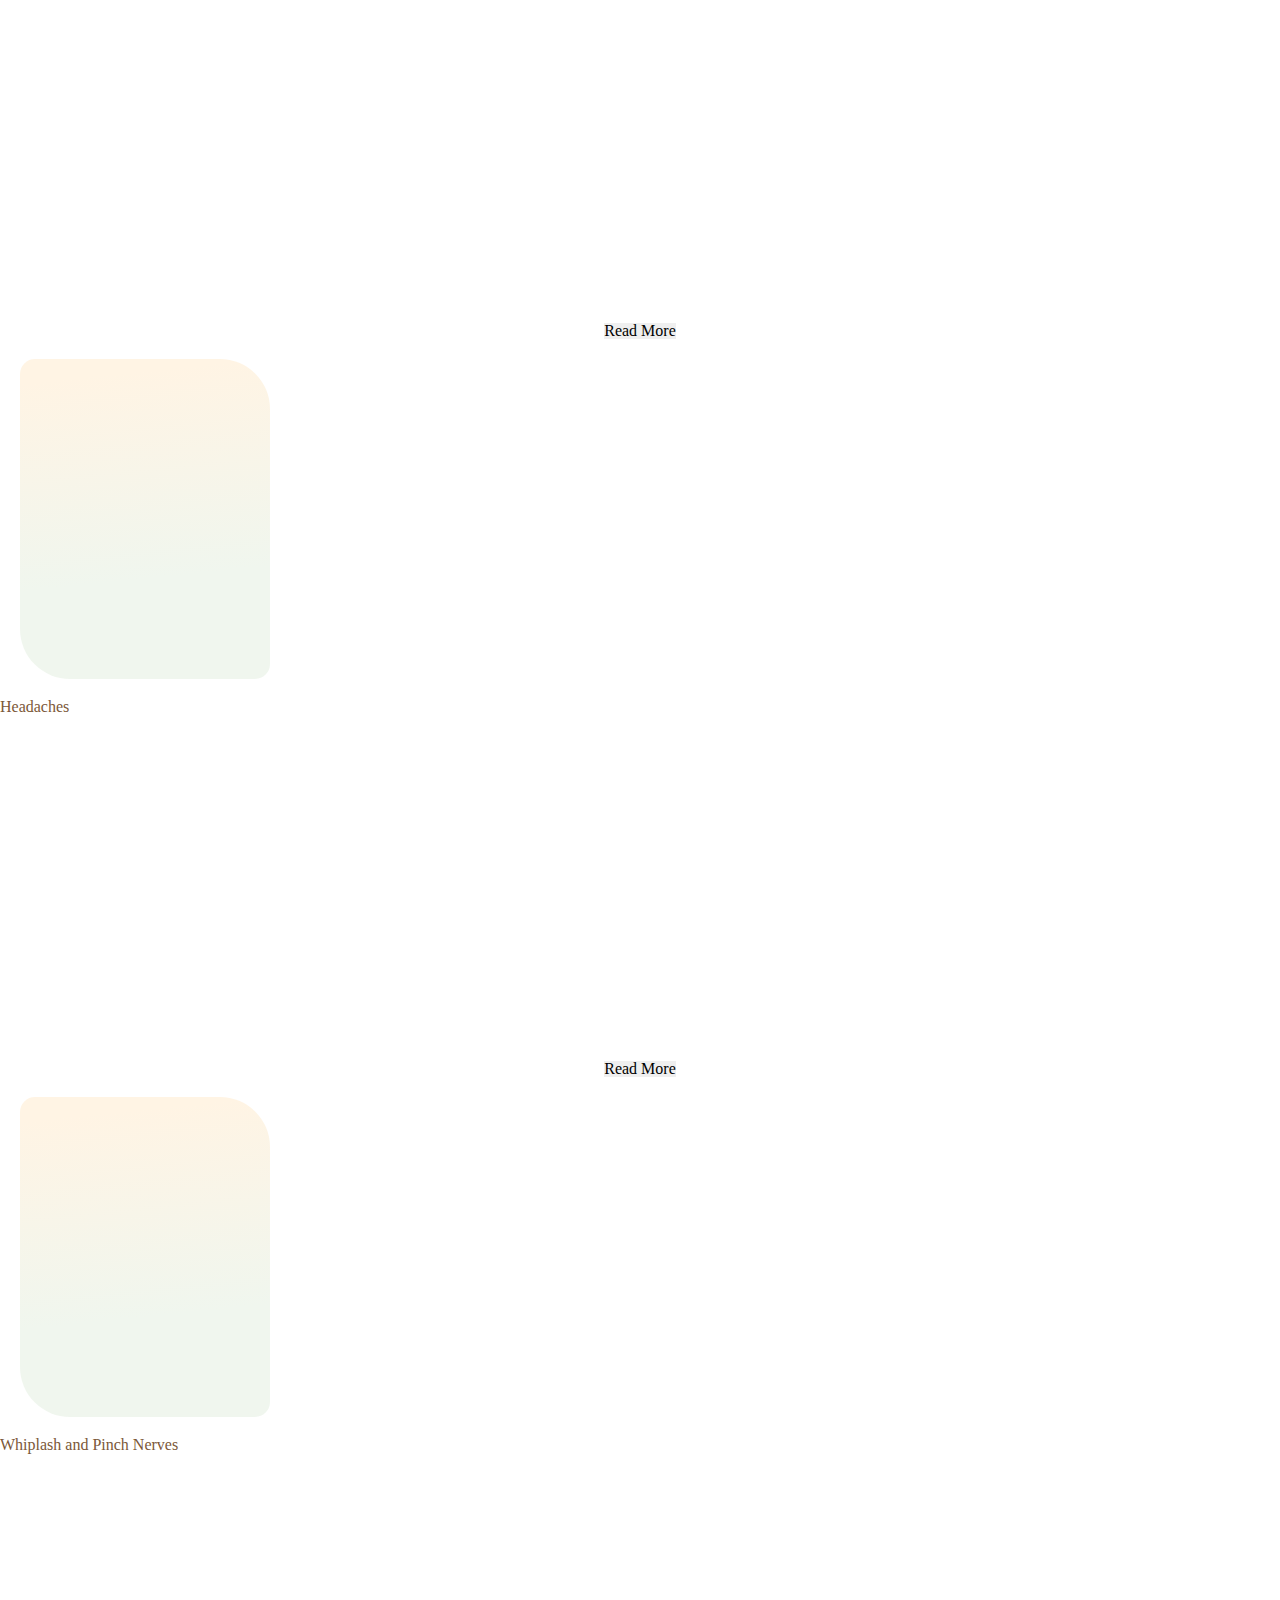
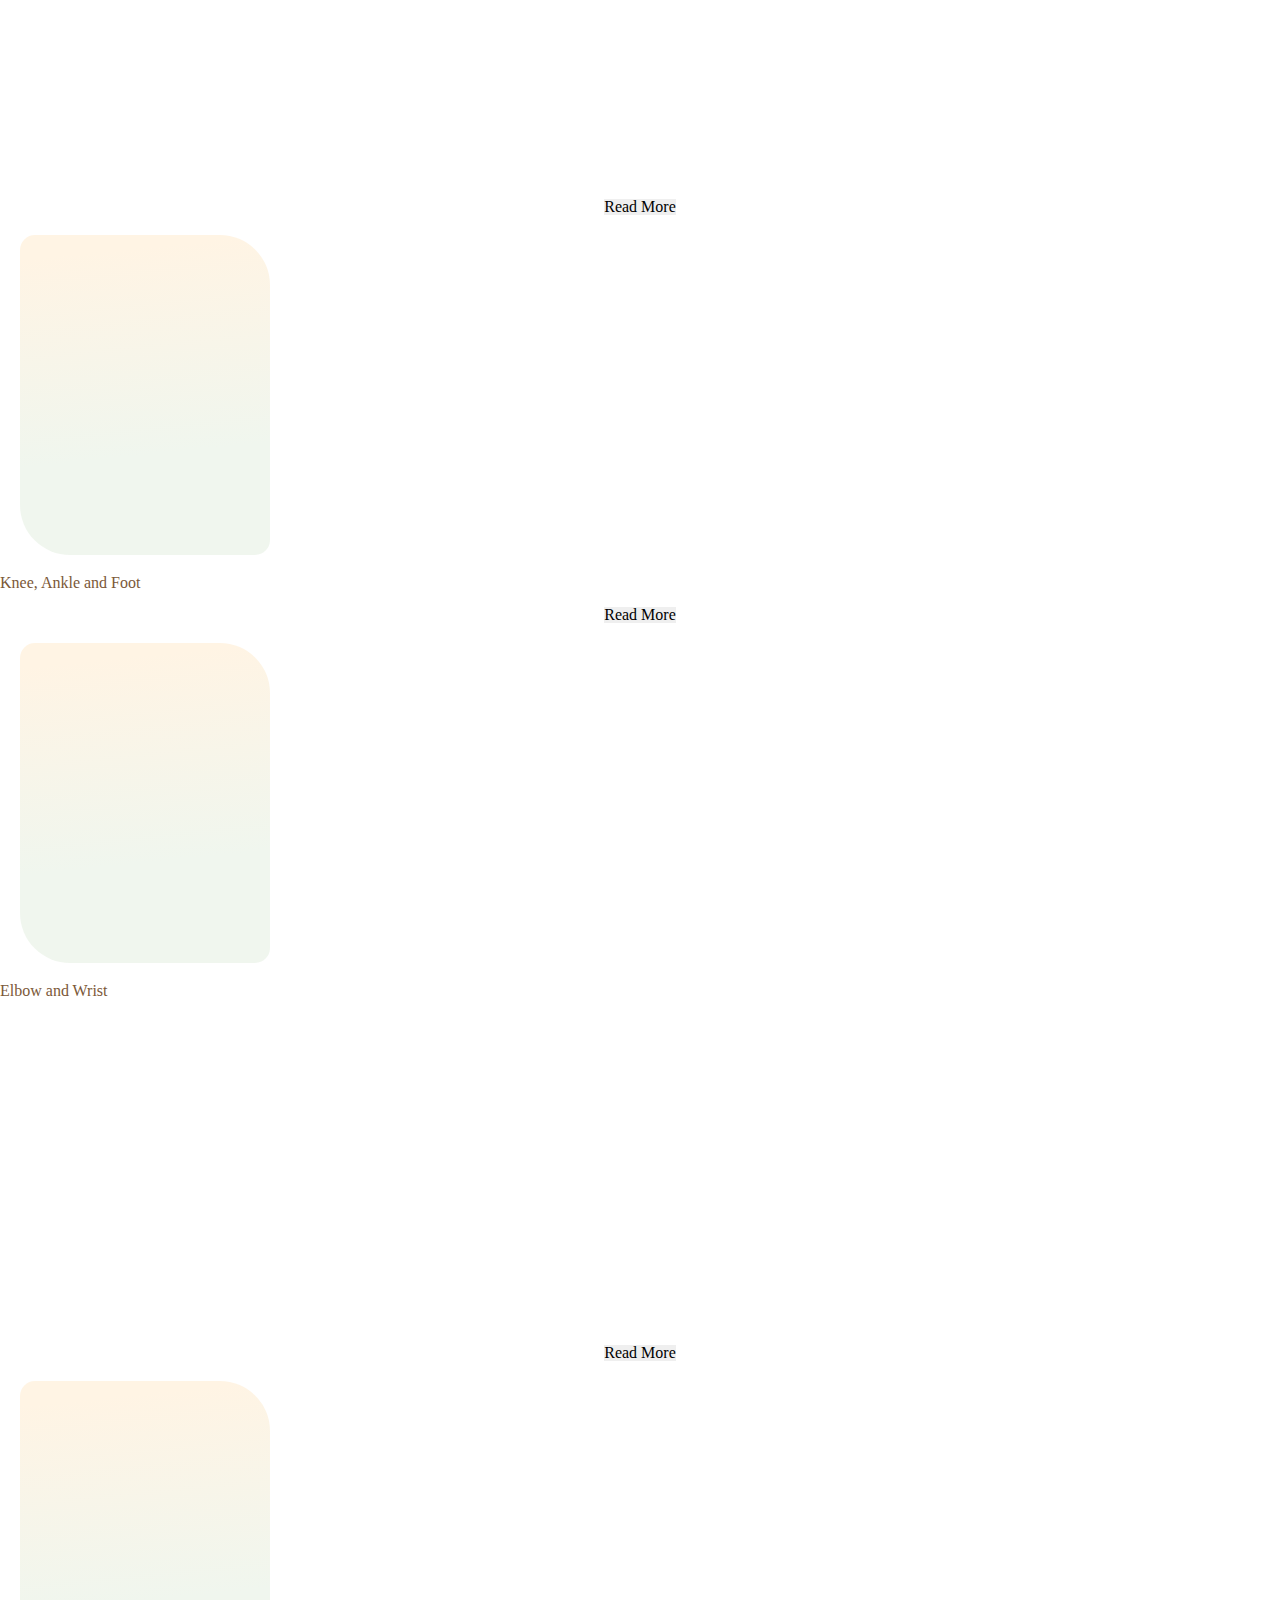
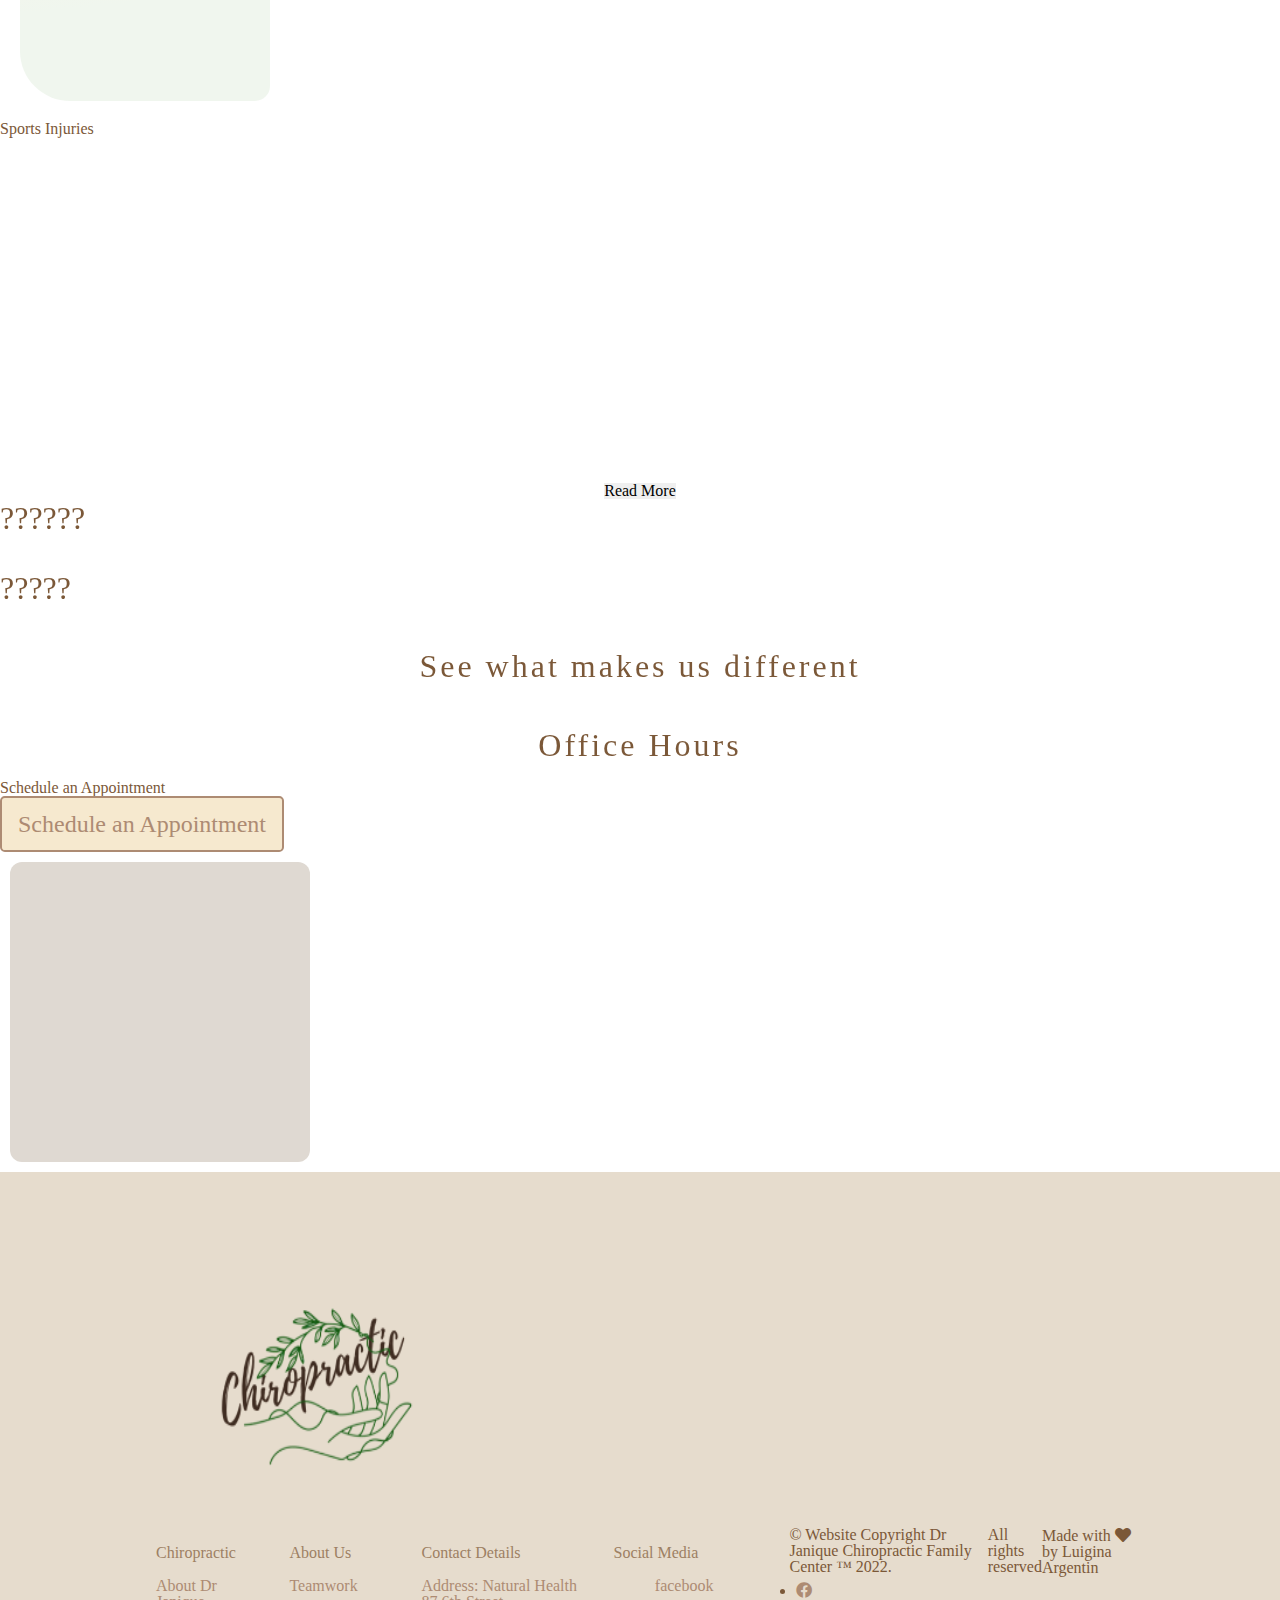
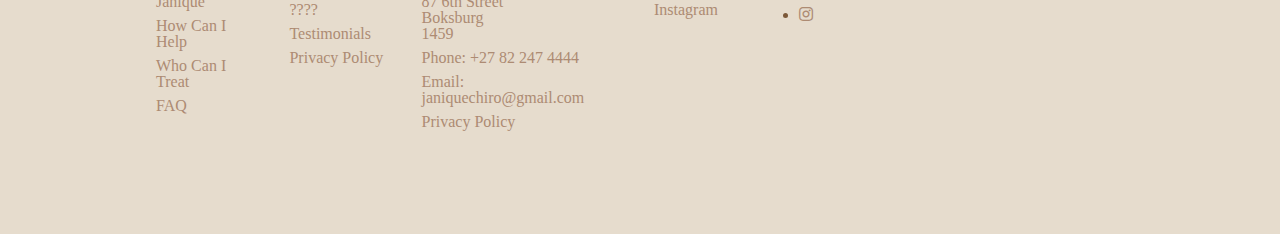
==== commit 2a48df83: "Adjust footer" ====
--- a/index.html
+++ b/index.html
@@ -34,16 +34,19 @@
                         <a href="#about" class="navbar__links" id="about-page">About Dr Janique</a>
                     </li>
                     <li class="navbar__item">
-                        <a href="#why-choose-dr-janique" class="navbar__links" id="why-choose-dr-janique">Why Choose Dr Janique</a>
-                    </li>
-                    <li class="navbar__item">
-                        <a href="#how-can-i-help " class="navbar__links" id="how-can-i-help">How Can I Help</a>
+                        <a href="#how-can-i-help" class="navbar__links" id="how-can-i-help"> How Can I Help</a>
+                    </li>
+                    <li class="navbar__item">
+                        <a href="#why-choose-dr-janique" class="navbar__links" id="why-choose-dr-janque">Why Choose Dr Janique</a>
                     </li>                                
                     <li class="navbar__item">
                         <a href="#who-can-i-treat" class="navbar__links" id="who-can-i-treat">Who Can I Treat</a>
-                    </li>                           
-                    <li class="navbar__item">
-                        <a href="#faq" class="navbar__links" id="faq">FAQ</a>
+                    </li> 
+                    <li class="navbar__item">
+                        <a href="treatments.html" class="navbar__links" id="treatments">Treatments</a>
+                    </li> 
+                    <li class="navbar__item">
+                        <a href="faq.html" class="navbar__links" id="faq">FAQ</a>
                     </li>
                     <li class="navbar__item">
                         <a href="#contact-details" class="navbar__links" id="contact-us">Contact Us</a>
@@ -209,8 +212,7 @@
 
 <!-- Services Sub -->
     <services__sub>
-<div id="services__sub"> 
-          
+<div id="services__sub">          
     <div class="services__card"></div>
         <p>Neck and Shoulder</p>
             <div class="services__images" img id="images" src="images/neck-adjust.jpg" alt="Neck Adjustment"></div>     
@@ -259,7 +261,7 @@
 <feature>
 <!-- Feature Section -->
     
-    <div class="main" id="sign-up">
+    <div class="main" id="book-an-appointment">
         <div class="main__container">
             <div class="main__content">
                 <h1>??????</h1> 
@@ -278,53 +280,67 @@
     </feature>
 
     <!-- Footer Section -->
+  
     <footer class="footer__container">
+        <div class="footer__logo">
+            <a href="#home" id="footer__logo"><img id="logo" src="images/logo.png" alt=""></a>
         <div class="footer__links">
             <div class="footer__link--wrapper">
                 <div class="footer__link--items">
                     <h5>Chiropractic</h5>
-                    <a href="/sign-up">About Dr Janique</a>
-                    <a href="/sign-up">How Can I Help</a>
-                    <a href="/sign-up">Who Can I Treat</a>
-                    <a href="/sign-up">FAQ</a>
-                </div>
-                <div class="footer__link--items">
-                    <h5>Contact Details</h5>
-                    <a href="/sign-up">Address:  Natural Health <br> 87 6th Street <br> Boksburg <br> 1459</a>
-                    <a href="/sign-up">Phone:    +27 82 247 4444</a>
-                    <a href="/sign-up">Email:     janiquechiro@gmail.com</a>
-                    <a href="/sign-up">Privacy Policy</a>
-                </div>
-            </div>
-
-            <div class="footer__link--wrapper">
-                <div class="footer__link--items">
-                    <h5>Social Media</h5>
-                    <a href="/">Website</a>
-                    <a href="/">Instagram</a>
-                    <a href="/">Facebook</a>
-                </div>
+                    <a href="book-an-appointment">About Dr Janique</a>
+                    <a href="book-an-appointment">How Can I Help</a>
+                    <a href="book-an-appointment">Who Can I Treat</a>
+                    <a href="/book-an-appointment">FAQ</a>
+                </div>              
+                <div class="footer__link--wrapper">
+                    <div class="footer__link--items">
+                        <h5>About Us</h5>
+                        <a href="book-an-appointment">Teamwork</a>
+                        <a href="book-an-appointment">????</a>
+                        <a href="book-an-appointment">Testimonials</a>
+                        <a href="book-an-appointment">Privacy Policy</a>       
+                    </div>
+                <div class="footer__link--wrapper">
+                    <div class="footer__link--items">
+                        <h5>Contact Details</h5>
+                        <a href="book-an-appointment">Address:  Natural Health <br> 87 6th Street <br> Boksburg <br> 1459</a>
+                        <a href="book-an-appointment">Phone:    +27 82 247 4444</a>
+                        <a href="book-an-appointment">Email:    janiquechiro@gmail.com</a>
+                        <a href="book-an-appointment">Privacy Policy</a>  
+                    </div>
+                <div class="footer__link--wrapper">
+                    <div class="footer__link--items">
+                        <h5>Social Media</h5>
+                        <ul class="social__icons">
+                        <a href="/">facebook</a>
+                        <li><a href="https://www.facebook.com" target="_blank"><i class="fab fa-facebook"></i></a></li>
+                        </ul>
+                    <ul class="social__icons">
+                        <a href="/">Instagram</a>
+                        <li><a href="https://www.instagram.com" target="_blank"><i class="fab fa-instagram"></i></a></li>
+                    </ul>                   
+                </div>   
+            </div>
+            <div class="website__rights">&#169 Website Copyright Dr Janique Chiropractic Family Center &#x2122; 2022.</div>
+            <div class="rights__reserved">All rights reserved</div>  
+            <div class="web__design">Made with <i class="fa fa-heart"></i> by Luigina Argentin</div>
+
+        </div>
+    </div>   
+
+
+    
+        <!-- <section class="social__media">
+            <div class="social__media--wrap"> -->
+               
+
                 
-                <div class="footer__link--items">
-                    <h5>About Us</h5>
-                    <a href="/sign-up">Teamwork</a>
-                    <a href="/sign-up">????</a>
-                    <a href="/sign-up">Testimonials</a>
-                    <a href="/sign-up">Privacy Policy</a>       
-                </div>
-            </div>
-        </div>
-
-        <section class="social__media">
-            <div class="social__media--wrap">
-                <div class="footer__logo">
-                    <a href="/" id="footer__logo">
-                        <img id="logo" src="images/logo.png" alt="">
-                    </a>
-                </div>
-                <p class="website__rights">&#169 Website Copyright Dr Janique Chiropractic Family Center &#x2122; 2022. <br> All rights reserved </p>
-                <p>Made with <i class="fa fa-heart"></i> by Luigina Argentin</p>
-                <div class="social__icons">
+              
+               
+                
+                
+                <!-- <div class="social__icons">
                     <a href="/" class="social__icon--link" target="_blank">
                         <i class="fab fa-website"></i>
                     </a>
@@ -334,7 +350,9 @@
                     <a href="/" class="social__icon--link" target="_blank">
                         <i class="fab fa-instagram"></i>
                     </a>
-                </div>
+                </div> -->
+
+
             </div>    
         </section>    
     </footer>
--- a/styles.css
+++ b/styles.css
@@ -1,8 +1,109 @@
+/*
+html5doctor.com Reset Stylesheet
+v1.6.1
+Last Updated: 2010-09-17
+Author: Richard Clark - http://richclarkdesign.com
+Twitter: @rich_clark
+*/
+
+html, body, div, span, object, iframe,
+h1, h2, h3, h4, h5, h6, p, blockquote, pre,
+abbr, address, cite, code,
+del, dfn, em, img, ins, kbd, q, samp,
+small, strong, sub, sup, var,
+b, i,
+dl, dt, dd, ol, ul, li,
+fieldset, form, label, legend,
+table, caption, tbody, tfoot, thead, tr, th, td,
+article, aside, canvas, details, figcaption, figure,
+footer, header, hgroup, menu, nav, section, summary,
+time, mark, audio, video {
+    margin:0;
+    padding:0;
+    border:0;
+    outline:0;
+    font-size:100%;
+    vertical-align:baseline;
+    background:transparent;
+}
+
+body {
+    line-height:1;
+}
+
+article,aside,details,figcaption,figure,
+footer,header,hgroup,menu,nav,section {
+    display:block;
+}
+
+nav ul {
+    list-style:none;
+}
+
+blockquote, q {
+    quotes:none;
+}
+
+blockquote:before, blockquote:after,
+q:before, q:after {
+    content:'';
+    content:none;
+}
+
+a {
+    margin:0;
+    padding:0;
+    font-size:100%;
+    vertical-align:baseline;
+    background:transparent;
+}
+
+/* change colours to suit your needs */
+ins {
+    background-color:#ff9;
+    color:#000;
+    text-decoration:none;
+}
+
+/* change colours to suit your needs */
+mark {
+    background-color:#ff9;
+    color:#000;
+    font-style:italic;
+    font-weight:bold;
+}
+
+del {
+    text-decoration: line-through;
+}
+
+abbr[title], dfn[title] {
+    border-bottom:1px dotted;
+    cursor:help;
+}
+
+table {
+    border-collapse:collapse;
+    border-spacing:0;
+}
+
+/* change border colour to suit your needs */
+hr {
+    display:block;
+    height:1px;
+    border:0;  
+    border-top:1px solid #cccccc;
+    margin:1em 0;
+    padding:0;
+}
+
+input, select {
+    vertical-align:middle;
+}
+
 @import url('https://fonts.googleapis.com/css2?family=Lato:ital,wght@0,400;0,700;1,400;1,700&display=swap');
 
 
-
-
 /* @import url('https://fonts.googleapis.com/css2?family=Lato&display=swap');
 
 @import url('https://fonts.googleapis.com/css2?family=Lato:ital@1&display=swap');
@@ -10,6 +111,8 @@
 @import url('https://fonts.googleapis.com/css2?family=Lato:wght@700&display=swap');
 
 @import url('https://fonts.googleapis.com/css2?family=Lato:ital,wght@1,700&display=swap'); */
+
+
 
 
 
@@ -112,7 +215,7 @@
     transition: all 0.3s ease;
 }   
 
-@media screen and (max-width: 960px) {
+/* @media screen and (max-width: 960px) {
     .navbar__container {
         display: flex;
         justify-content: space-between;
@@ -191,7 +294,7 @@
     #mobile--menu.is-active .bar:nth-child(3) {
         transform: translateY(-8px) rotate(-45deg);    
     }
-}
+} */
 
 /* Hero Section */
 .hero {
@@ -250,7 +353,7 @@
 
 
 
-@media screen and (max-width: 768px) {
+/* @media screen and (max-width: 768px) {
     .hero__heading {
         font-size: 60px;
         }
@@ -258,7 +361,7 @@
     .hero__description {
         font-size: 40px;
         }
-}
+} */
 
 /* About Section */
 
@@ -539,7 +642,8 @@
     background-image: url();
 } 
 }
-@media screen and (max-width: 1300px) {
+
+/* @media screen and (max-width: 1300px) {
 .services__wrapper {
     grid-template-columns: auto;
     }
@@ -549,7 +653,7 @@
 .services__wrapper {
     grid-template-columns: auto;
     }
-}
+} */
 
 /* Feature Section */
 .main__content h1 {
@@ -642,7 +746,7 @@
     background: linear-gradient(to right, #DFD9D2 #b29f94,); /* W3C, IE 10+/ Edge, Firefox 16+, Chrome 26+, Opera 12+, Safari 7+ */;
 }
 
-@media screen and (max-width: 1100px) {
+/* @media screen and (max-width: 1100px) {
     .main__container {
         display: grid;
         grid-template-columns: 1fr;
@@ -706,7 +810,7 @@
         padding: 12px 36px;
         margin: 2.5rem 0;
     }
-} 
+}  */
 
 /* Footer CSS */  
 .footer__container {
@@ -799,7 +903,7 @@
     color: #7b5838; 
 }
 
-@media screen and (max-width: 820px) {
+/* @media screen and (max-width: 820px) {
     .footer__links {
         padding: 2rem;
     }
@@ -825,7 +929,7 @@
         padding: 10px;
         width: 100%;
     } 
-}
+}  */
 
 
 
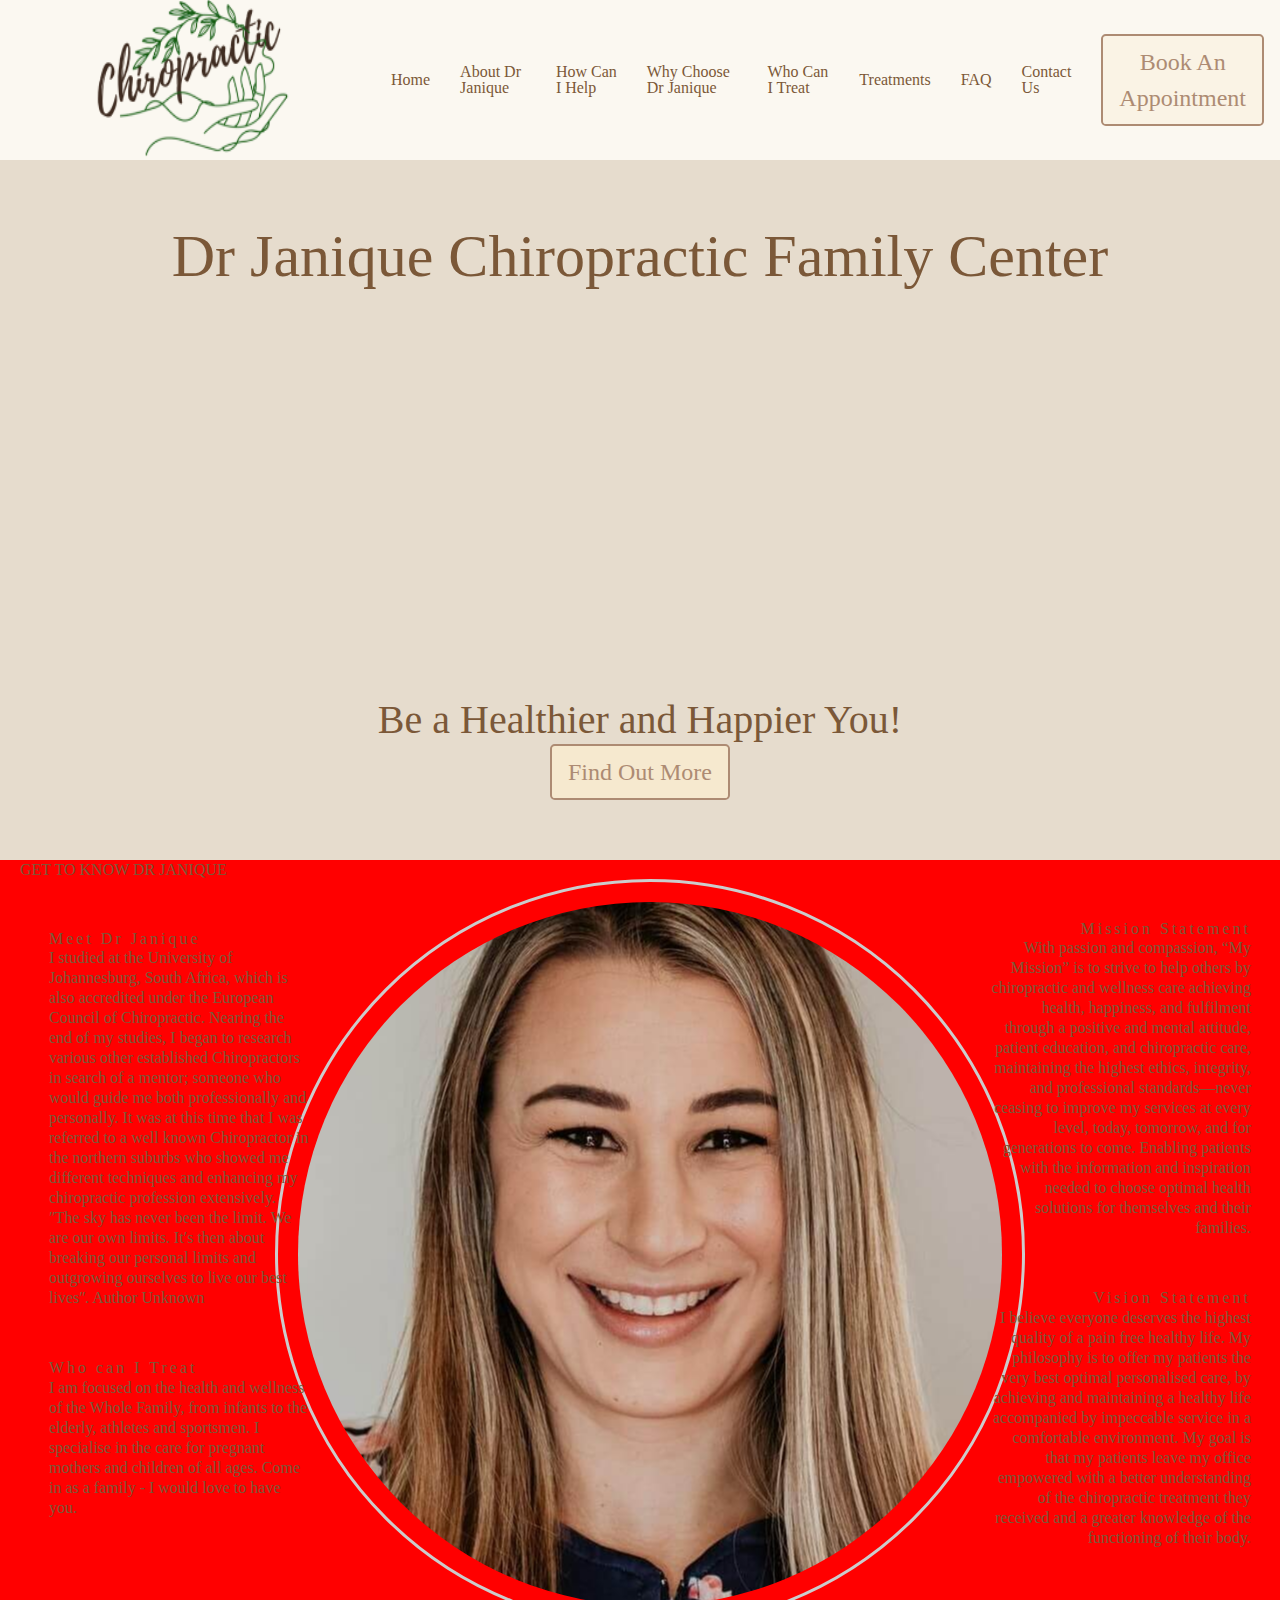
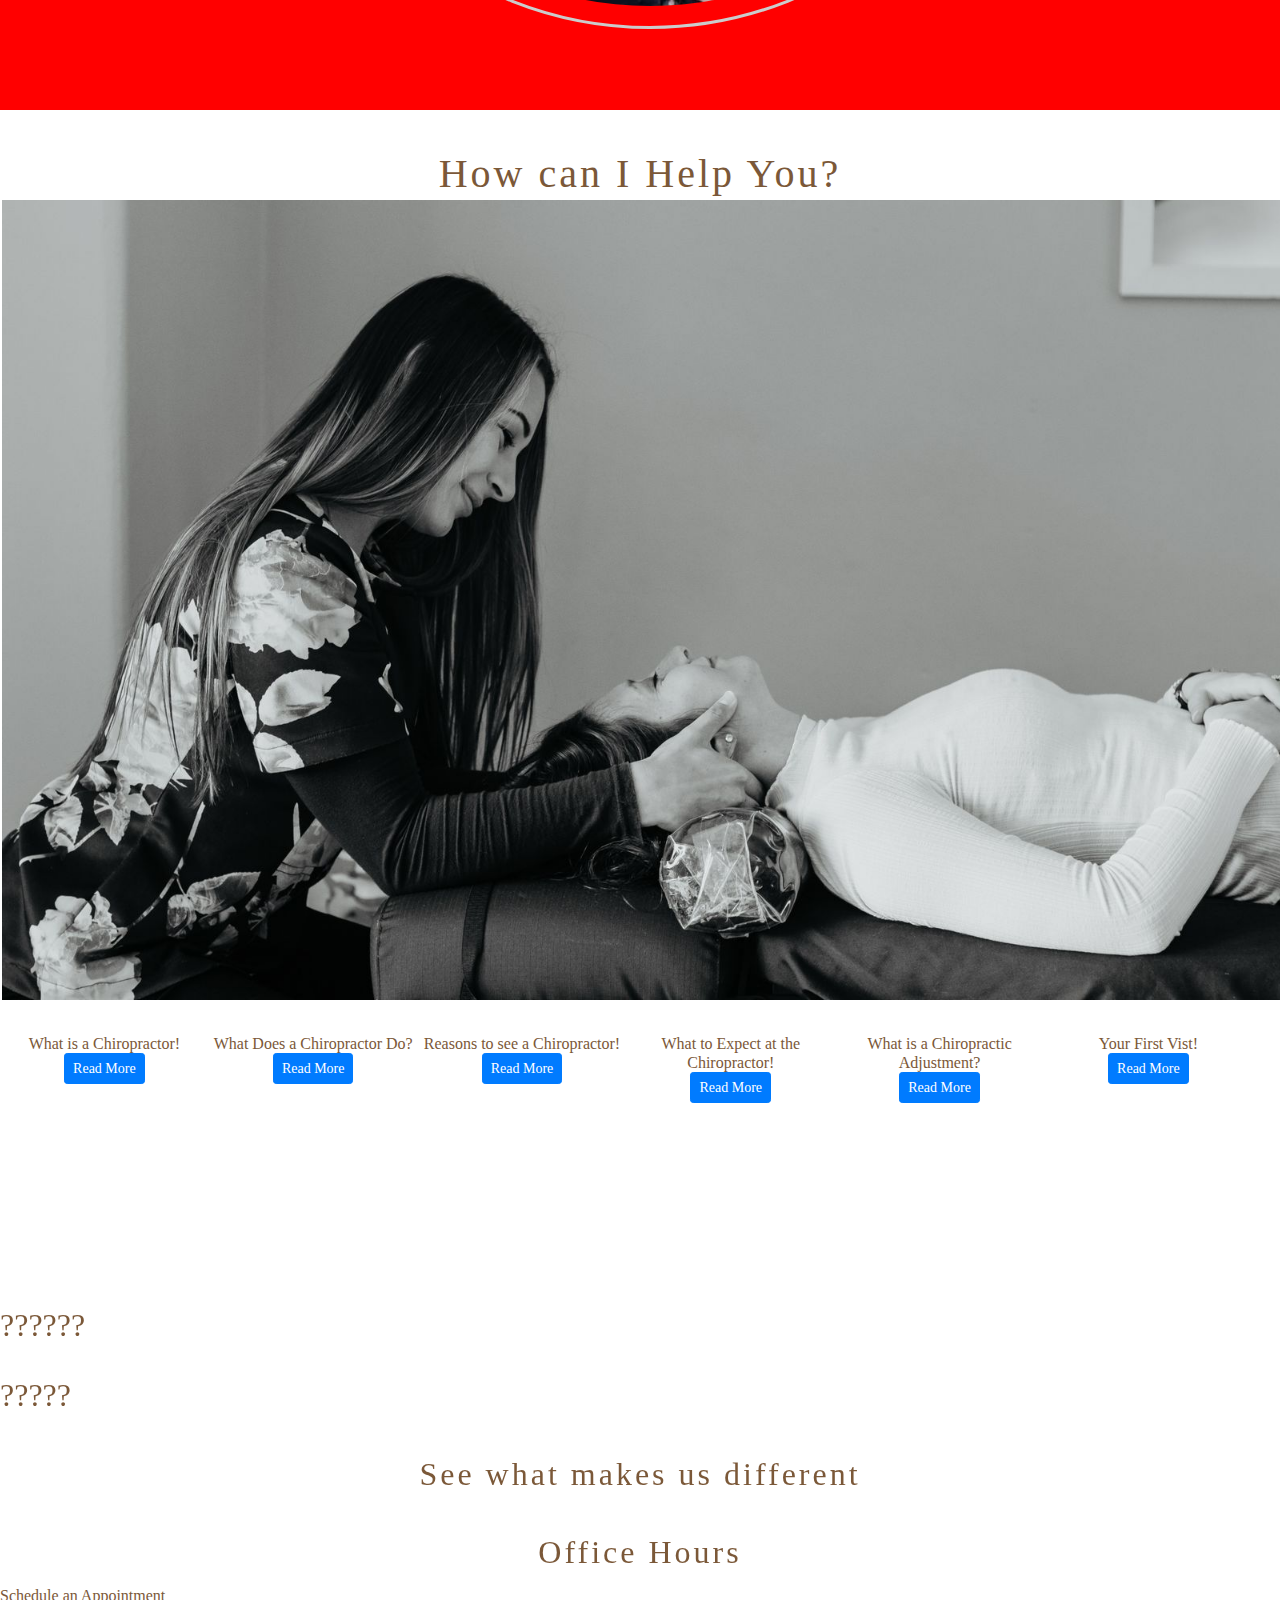
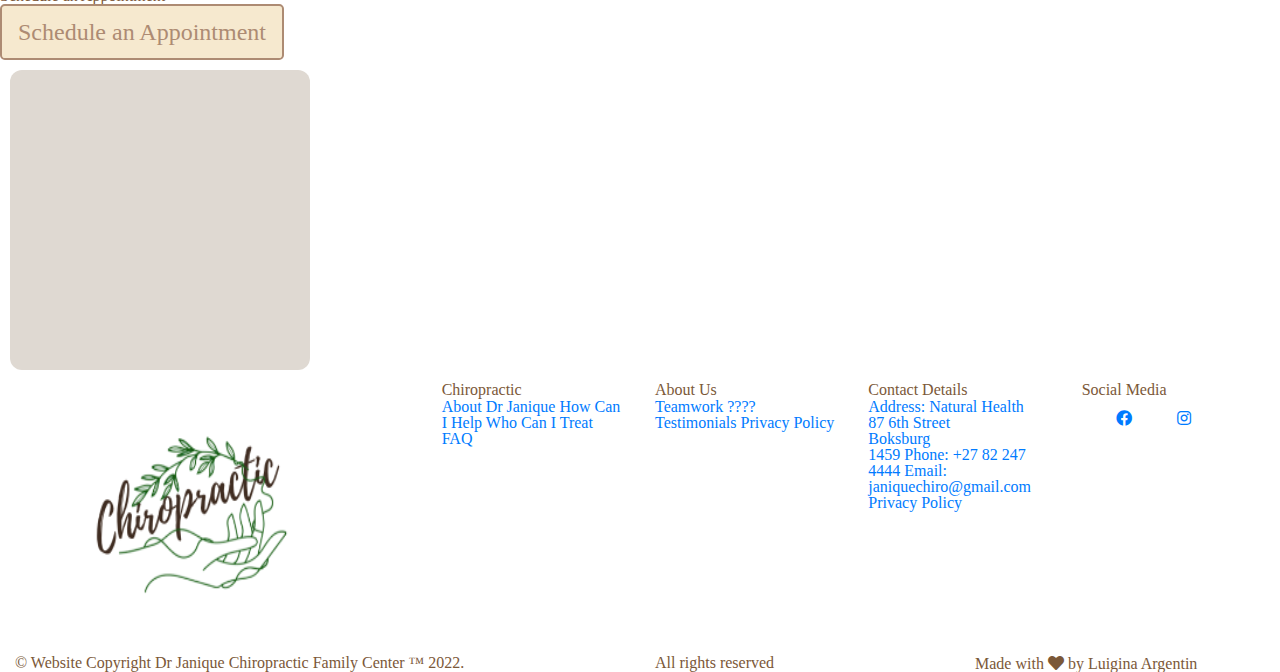
==== commit a8fede73: "Tidy code" ====
--- a/index.html
+++ b/index.html
@@ -1,19 +1,20 @@
 <!DOCTYPE html>
 <html lang="en">
+
 <head>
     <meta charset="UTF-8">
     <meta http-equiv="X-UA-Compatible" content="IE=edge">
     <meta name="viewport" content="width=device-width, initial-scale=1.0">
     <title>Chiro Website</title>
-      
+
 
     <link rel="stylesheet" href="https://cdnjs.cloudflare.com/ajax/libs/twitter-bootstrap/4.6.0/css/bootstrap.min.css">
     <link rel="stylesheet" href="https://cdnjs.cloudflare.com/ajax/libs/font-awesome/5.15.4/css/all.min.css">
     <link rel="stylesheet" href="styles.css">
-   
+
 </head>
 
-<div>
+<body>
     <header>
         <!--Navbar Section-->
         <nav class="navbar">
@@ -37,328 +38,223 @@
                         <a href="#how-can-i-help" class="navbar__links" id="how-can-i-help"> How Can I Help</a>
                     </li>
                     <li class="navbar__item">
-                        <a href="#why-choose-dr-janique" class="navbar__links" id="why-choose-dr-janque">Why Choose Dr Janique</a>
-                    </li>                                
+                        <a href="#why-choose-dr-janique" class="navbar__links" id="why-choose-dr-janque">Why Choose Dr
+                            Janique</a>
+                    </li>
                     <li class="navbar__item">
                         <a href="#who-can-i-treat" class="navbar__links" id="who-can-i-treat">Who Can I Treat</a>
-                    </li> 
+                    </li>
                     <li class="navbar__item">
                         <a href="treatments.html" class="navbar__links" id="treatments">Treatments</a>
-                    </li> 
+                    </li>
                     <li class="navbar__item">
                         <a href="faq.html" class="navbar__links" id="faq">FAQ</a>
                     </li>
                     <li class="navbar__item">
                         <a href="#contact-details" class="navbar__links" id="contact-us">Contact Us</a>
-                    </li>                           
+                    </li>
 
                     <li class="btn btn-lg appointment__btn">
                         <a href="#book-an-appointment" class="" id="book-an-appointment">Book An Appointment</a>
                     </li>
-                </ul>     
-            </div>
-        </nav> 
-    </header>  
-</div>
-
-<div>
-    <hero>
-<!-- Hero Section --> 
-<div class="hero" id="home">
-    <div class="hero__container">
-        <h1 class="hero__heading">Dr Janique Chiropractic Family Center</h1>
-        <div class="Iframe"></div>
-            <iframe width="560" height="315" src="https://www.youtube.com/embed/9zSP8NK4-yY" title="YouTube video player" frameborder="0" allow="accelerometer; autoplay; clipboard-write; encrypted-media; gyroscope; picture-in-picture" allowfullscreen></iframe> 
+                </ul>
+            </div>
+        </nav>
+    </header>
+
+    <!-- Hero Section -->
+    <section>
+        <div class="hero" id="home">
+            <div class="hero__container">
+                <h1 class="hero__heading">Dr Janique Chiropractic Family Center</h1>
+                <div class="Iframe">
+                    <iframe width="560" height="315" src="https://www.youtube.com/embed/9zSP8NK4-yY"
+                        title="YouTube video player" frameborder="0"
+                        allow="accelerometer; autoplay; clipboard-write; encrypted-media; gyroscope; picture-in-picture"
+                        allowfullscreen>
+                    </iframe>
+                </div>
                 <h3 class="hero__description">Be a Healthier and Happier You!</h3>
                 <button class="btn btn-lg main__btn"><a href="#">Find Out More</a></button>
             </div>
-        </div> 
-    </hero>
-</div>
-<div>
-<about>
-<!-- About Section --> 
-<div> 
-    <about id="about">      
-            <h1 id="Intro">GET TO KNOW DR JANIQUE</h1>         
-                <div id="left-about">
-                <div class="left-about-heading">
-                    <h2> Meet Dr Janique</h2>
-                    <p>
-                    I studied at the University of Johannesburg, South Africa, which is also accredited under the European Council of Chiropractic. Nearing the end of my studies, I began to research various other established Chiropractors in search of a mentor; someone who would guide me both professionally and personally. It was at this time that I was referred to a well known Chiropractor in the northern suburbs who showed me different techniques and enhancing my chiropractic profession extensively.                        
-                    </p>
-                    <p>&#698;The sky has never been the limit. We are our own limits. It&#697;s then about breaking our personal limits and outgrowing ourselves to live our best lives&#698;. Author Unknown    
-                    </p>
-            </div>
-
+        </div>
+    </section>
+
+    <!-- About Section -->
+    <section id="about">
+        <h1 id="Intro">GET TO KNOW DR JANIQUE</h1>
+        <div id="left-about">
+            <div class="left-about-heading">
+                <h2> Meet Dr Janique</h2>
+                <p>
+                    I studied at the University of Johannesburg, South Africa, which is also accredited under
+                    the European Council of Chiropractic. Nearing the end of my studies, I began to research
+                    various other established Chiropractors in search of a mentor; someone who would guide me
+                    both professionally and personally. It was at this time that I was referred to a well known
+                    Chiropractor in the northern suburbs who showed me different techniques and enhancing my
+                    chiropractic profession extensively.
+                </p>
+                <p>
+                    &#698;The sky has never been the limit. We are our own limits. It&#697;s then about breaking our
+                    personal limits and outgrowing ourselves to live our best lives&#698;. Author Unknown
+                </p>
+            </div>
             <div class="left-about-heading">
                 <h2> Who can I Treat</h2>
                 <p>
-                    I am focused on  the health and wellness of the Whole Family, from infants to the elderly, athletes and sportsmen.  I specialise in the care for pregnant mothers and children of all ages. Come in as a family - I would love to have you.                     
-                </p>
-            </div>
-
-            </div>
-            <div id="right-about">
+                    I am focused on the health and wellness of the Whole Family, from infants to the elderly,
+                    athletes and
+                    sportsmen. I specialise in the care for pregnant mothers and children of all ages. Come in
+                    as a family - I would
+                    love to have you.
+                </p>
+            </div>
+        </div>
+        <div id="right-about">
             <div class="right-about-heading">
                 <h2> Mission Statement</h2>
                 <p>
-                    With passion and compassion, “My Mission” is to strive to help others by chiropractic and wellness care achieving health, happiness, and fulfilment through a positive and mental attitude, patient education, and chiropractic care,  maintaining the highest ethics, integrity, and professional standards—never ceasing to improve my  services at every level,  today, tomorrow, and for generations to come. Enabling patients with the information and inspiration needed to choose optimal health solutions for themselves and their families.
-                </p>
-            </div> 
+                    With passion and compassion, “My Mission” is to strive to help others by chiropractic and
+                    wellness care achieving health, happiness, and fulfilment through a positive and mental
+                    attitude, patient education, and chiropractic care, maintaining the highest ethics,
+                    integrity, and professional standards—never ceasing to improve my services at every level,
+                    today, tomorrow, and for generations to come. Enabling patients with the information and
+                    inspiration needed to choose optimal health solutions for themselves and their families.
+                </p>
+            </div>
             <div class="right-about-heading">
                 <h2> Vision Statement</h2>
                 <p>
-                    I believe everyone deserves the highest quality of a pain free healthy life.  My philosophy is to offer my patients the very best optimal personalised care, by achieving and maintaining a healthy life accompanied by impeccable service in a comfortable environment.  
-                    My goal is that my patients leave my office empowered with a better understanding of the chiropractic treatment they received and a greater knowledge of the functioning of their body.                 
-                </p>
-            </div> 
-            </div>
-
-    <div id="centre-about">
-        <div id="circle-container">
-            <div id="circle-cover-bg">
-                <div class="images" img id="images" src="images/drjanique.png" alt="Dr Janique">
+                    I believe everyone deserves the highest quality of a pain free healthy life. My philosophy
+                    is to offer my patients the very best optimal personalised care, by achieving and
+                    maintaining a healthy life accompanied by impeccable service in a comfortable environment.
+                    My goal is that my patients leave my office empowered with a better understanding of the
+                    chiropractic treatment they received and a greater knowledge of the functioning of their
+                    body.
+                </p>
+            </div>
+        </div>
+        <div id="centre-about">
+            <div id="circle-container">
+                <div id="circle-cover-bg">
+                    <div class="images" img id="images" src="images/drjanique.png" alt="Dr Janique">
+                    </div>
                 </div>
-            </div>                    
-        </div>                                
-    </div>
-</div>
-</about>
-
-<info>
-<!-- Information Section -->
-<info>
-<div id="info__heading">
-    <div>       
-        <h2>How can I Help You?</h2>
-    </div>
-
-<div class="images">
-    <div class="info__images" img id="images" src="images/adjustment.jpg" alt="Adjustment"></div>
-    </div>  
-</div>
-</info>
-<!--Info Sub Section-->
-<info__sub>
-<div id="info__sub">
-    <div>
-        <h6>What is a Chiropractor!</h6>
-        <button type="button" class="btn btn-primary btn-sm">Read More</button>
-    </div>
-
-    <div>
-        <h6>What Does a  Chiropractor Do?</h6>
-        <button type="button" class="btn btn-primary btn-sm">Read More</button>
-    </div>
-
-    <div>
-        <h6>Reasons to see a Chiropractor!</h6>
-        <button type="button" class="btn btn-primary btn-sm">Read More</button>
-    </div>
-
-    <div>
-        <h6>What to Expect at the Chiropractor!</h6>
-        <button type="button" class="btn btn-primary btn-sm">Read More</button>
-    </div>
-
-    <div>
-        <h6>What is a Chiropractic Adjustment?</h6>
-        <button type="button" class="btn btn-primary btn-sm">Read More</button>
-    </div>
-
-    <div>
-        <h6>Your First Vist!</h6>
-        <button type="button" class="btn btn-primary btn-sm">Read More</button>
-    </div>
-</div>
-</info__sub>
-           
-</info>    
-
-<services>
-
-<!-- Services Section -->
-
-<services>
-    <div id="container"</div>
-        <div class="main__content"</div>
-        <h2>Chiropractic Treatments</h2>
-            <div class="services"</div>
-                <div class="services__wrapper"></div>
-                <div class="services__wrapper--images">
-                </div>
-
-    <div class="services__card"></div>
-        <p>Upper Back and Rib</p>
-            <div class="services__images" id="images" src="images/spine-hip.png" alt="Spine"></div>     
-                <div class="services__btn"><button>Read More</button></div>   
-    </div>           
-            
-    
-    <div class="services__card"></div>
-        <p>Lower Back and Hip</p>
-            <div class="services__images" img id="images" src="images/lower-back.jpg" alt="Lower Back"></div>     
-                <div class="services__btn"><button>Read More</button></div>
-    </div>
-
-    <div class="services__card"></div>
-        <p>Sciatica</p>
-            <div class="services__images" img id="images" src="images/lower-back-hips.jpg" alt="Lower Back Hips"></div>     
-                <div class="services__btn"><button>Read More</button></div>
-    </div>
-</div>
-</services>
-
-<!-- Services Sub -->
-    <services__sub>
-<div id="services__sub">          
-    <div class="services__card"></div>
-        <p>Neck and Shoulder</p>
-            <div class="services__images" img id="images" src="images/neck-adjust.jpg" alt="Neck Adjustment"></div>     
-                <div class="services__btn"><button>Read More</button></div>
-    </div> 
-            
-    <div class="services__card"></div>
-        <p>Hip Pain</p>
-            <div class="services__images" img id="services" src="images/" alt="Hip Pain"></div>     
-                <div class="services__btn"><button>Read More</button></div>
-    </div>
-
-    <div class="services__card"></div>
-        <p>Headaches</p>
-            <div class="services__images" img id="services" src="images/" alt="Headaches"></div>     
-                <div class="services__btn"><button>Read More</button></div>
-    </div>
- 
-    <div class="services__card"></div>
-        <p>Whiplash and Pinch Nerves</p>
-            <div class="services__images" img id="services" src="images/" alt="Whiplash and Pinched Nerves"></div>     
-                <div class="services__btn"><button>Read More</button></div>
-    </div>
-
-    <div class="services__card"></div> 
-        <p>Knee, Ankle and Foot</p>
-            <div class="images" img id="services" src="images/" alt="Knee, Ankle and Foot"></div>  
-                <div class="services__btn"><button>Read More</button></div>
-    </div>
-            
-    <div class="services__card"></div>
-        <p>Elbow and Wrist</p>
-            <div class="services__images" img id="service" src="images/" alt="Elbow and Wrist"></div>     
-                <div class="services__btn"><button>Read More</button></div>
-    </div>
-
-    <div class="services__card"></div>
-        <p>Sports Injuries</p>
-            <div class="services__images" img id="services" src="images/" alt="Sports Injuries"></div>     
-                <div class="services__btn"><button>Read More</button></div>
-    </div>
-    </services__sub> 
-
-</services>
-
-<feature>
-<!-- Feature Section -->
-    
-    <div class="main" id="book-an-appointment">
+            </div>
+        </div>
+    </section>
+
+    <!-- Information Section -->
+    <section>
+        <div id="info__heading">
+            <h2>How can I Help You?</h2>
+        </div>
+        <div class="images">
+            <div class="info__images" img id="images" src="images/adjustment.jpg" alt="Adjustment"></div>
+        </div>
+        <!--Info Sub Section-->
+        <div id="info__sub">
+            <div>
+                <h6>What is a Chiropractor!</h6>
+                <button type="button" class="btn btn-primary btn-sm">Read More</button>
+            </div>
+            <div>
+                <h6>What Does a Chiropractor Do?</h6>
+                <button type="button" class="btn btn-primary btn-sm">Read More</button>
+            </div>
+            <div>
+                <h6>Reasons to see a Chiropractor!</h6>
+                <button type="button" class="btn btn-primary btn-sm">Read More</button>
+            </div>
+            <div>
+                <h6>What to Expect at the Chiropractor!</h6>
+                <button type="button" class="btn btn-primary btn-sm">Read More</button>
+            </div>
+            <div>
+                <h6>What is a Chiropractic Adjustment?</h6>
+                <button type="button" class="btn btn-primary btn-sm">Read More</button>
+            </div>
+            <div>
+                <h6>Your First Vist!</h6>
+                <button type="button" class="btn btn-primary btn-sm">Read More</button>
+            </div>
+        </div>
+    </section>
+
+    <!-- Make a Booking -->
+    <section class="main" id="book-an-appointment">
         <div class="main__container">
             <div class="main__content">
-                <h1>??????</h1> 
-                    <h1>?????</h1>
-                    <h2>See what makes us different</h2>
-                    <h2>Office Hours</h2>
-                    <p>Schedule an Appointment</p>
-                    <button class="btn btn-lg main__btn"><a href="#">Schedule an Appointment</a></button>
-                </div>
-            </div>
-            
-            <div class="main__img--container">
-                <div class="main__img--card" id="card-2"><i class="fas--users"></i></div> 
-            </div>
-        </div>
-    </feature>
-
-    <!-- Footer Section -->
-  
-    <footer class="footer__container">
-        <div class="footer__logo">
-            <a href="#home" id="footer__logo"><img id="logo" src="images/logo.png" alt=""></a>
-        <div class="footer__links">
-            <div class="footer__link--wrapper">
-                <div class="footer__link--items">
-                    <h5>Chiropractic</h5>
-                    <a href="book-an-appointment">About Dr Janique</a>
-                    <a href="book-an-appointment">How Can I Help</a>
-                    <a href="book-an-appointment">Who Can I Treat</a>
-                    <a href="/book-an-appointment">FAQ</a>
-                </div>              
-                <div class="footer__link--wrapper">
-                    <div class="footer__link--items">
-                        <h5>About Us</h5>
-                        <a href="book-an-appointment">Teamwork</a>
-                        <a href="book-an-appointment">????</a>
-                        <a href="book-an-appointment">Testimonials</a>
-                        <a href="book-an-appointment">Privacy Policy</a>       
-                    </div>
-                <div class="footer__link--wrapper">
-                    <div class="footer__link--items">
-                        <h5>Contact Details</h5>
-                        <a href="book-an-appointment">Address:  Natural Health <br> 87 6th Street <br> Boksburg <br> 1459</a>
-                        <a href="book-an-appointment">Phone:    +27 82 247 4444</a>
-                        <a href="book-an-appointment">Email:    janiquechiro@gmail.com</a>
-                        <a href="book-an-appointment">Privacy Policy</a>  
-                    </div>
-                <div class="footer__link--wrapper">
-                    <div class="footer__link--items">
-                        <h5>Social Media</h5>
-                        <ul class="social__icons">
-                        <a href="/">facebook</a>
-                        <li><a href="https://www.facebook.com" target="_blank"><i class="fab fa-facebook"></i></a></li>
-                        </ul>
-                    <ul class="social__icons">
-                        <a href="/">Instagram</a>
-                        <li><a href="https://www.instagram.com" target="_blank"><i class="fab fa-instagram"></i></a></li>
-                    </ul>                   
-                </div>   
-            </div>
-            <div class="website__rights">&#169 Website Copyright Dr Janique Chiropractic Family Center &#x2122; 2022.</div>
-            <div class="rights__reserved">All rights reserved</div>  
-            <div class="web__design">Made with <i class="fa fa-heart"></i> by Luigina Argentin</div>
-
-        </div>
-    </div>   
-
-
-    
-        <!-- <section class="social__media">
-            <div class="social__media--wrap"> -->
-               
-
-                
-              
-               
-                
-                
-                <!-- <div class="social__icons">
-                    <a href="/" class="social__icon--link" target="_blank">
-                        <i class="fab fa-website"></i>
-                    </a>
-                    <a href="/" class="social__icon--link" target="_blank">
-                        <i class="fab fa-facebook"></i>
-                    </a>
-                    <a href="/" class="social__icon--link" target="_blank">
-                        <i class="fab fa-instagram"></i>
-                    </a>
-                </div> -->
-
-
-            </div>    
-        </section>    
+                <h1>??????</h1>
+                <h1>?????</h1>
+                <h2>See what makes us different</h2>
+                <h2>Office Hours</h2>
+                <p>Schedule an Appointment</p>
+                <button class="btn btn-lg main__btn"><a href="#">Schedule an Appointment</a></button>
+            </div>
+        </div>
+        <div class="main__img--container">
+            <div class="main__img--card" id="card-2"><i class="fas--users"></i></div>
+        </div>
+    </section>
+
+    <footer class="container-fluid">
+        <div class="row">
+            <div class="col-4 footer__logo">
+                <a href="#home" id="footer__logo"><img id="logo" src="images/logo.png" alt=""></a>
+            </div>
+            <div class="col-2">
+                <h5>Chiropractic</h5>
+                <a href="book-an-appointment">About Dr Janique</a>
+                <a href="book-an-appointment">How Can I Help</a>
+                <a href="book-an-appointment">Who Can I Treat</a>
+                <a href="book-an-appointment">FAQ</a>
+            </div>
+            <div class="col-2">
+                <h5>About Us</h5>
+                <a href="book-an-appointment">Teamwork</a>
+                <a href="book-an-appointment">????</a>
+                <a href="book-an-appointment">Testimonials</a>
+                <a href="book-an-appointment">Privacy Policy</a>
+            </div>
+            <div class="col-2">
+                <h5>Contact Details</h5>
+                <a href="book-an-appointment">Address: Natural Health <br> 87 6th Street <br> Boksburg <br>
+                    1459</a>
+                <a href="book-an-appointment">Phone: +27 82 247 4444</a>
+                <a href="book-an-appointment">Email: janiquechiro@gmail.com</a>
+                <a href="book-an-appointment">Privacy Policy</a>
+            </div>
+            <div class="col-2">
+                <h5>Social Media</h5>
+                <ul class="social__icons">
+                    <li>
+                        <a href="https://www.facebook.com" target="_blank">
+                            <i class="fab fa-facebook"></i>
+                        </a>
+                    </li>
+                    <li>
+                        <a href="https://www.instagram.com" target="_blank">
+                            <i class="fab fa-instagram"></i>
+                        </a>
+                    </li>
+                </ul>
+            </div>
+        </div>
+        <!--Copyright-->
+        <div class="row">
+            <div class="col-6 website__rights">&#169 Website Copyright Dr Janique Chiropractic Family Center
+                &#x2122; 2022.
+            </div>
+            <div class=" col-3 rights__reserved">All rights reserved</div>
+            <div class="col-3 web__design">Made with <i class="fa fa-heart"></i> by Luigina Argentin</div>
+        </div>
     </footer>
-<script src="https://cdnjs.cloudflare.com/ajax/libs/jquery/3.5.1/jquery.slim.min.js"></script>
-<script src="https://cdnjs.cloudflare.com/ajax/libs/popper.js/1.16.1/umd/popper.min.js"></script>
-<script src="https://cdnjs.cloudflare.com/ajax/libs/twitter-bootstrap/4.6.0/js/bootstrap.min.js"></script>
-<script src="app.js"></script>     
+
+    <script src="https://cdnjs.cloudflare.com/ajax/libs/jquery/3.5.1/jquery.slim.min.js"></script>
+    <script src="https://cdnjs.cloudflare.com/ajax/libs/popper.js/1.16.1/umd/popper.min.js"></script>
+    <script src="https://cdnjs.cloudflare.com/ajax/libs/twitter-bootstrap/4.6.0/js/bootstrap.min.js"></script>
+    <script src="app.js"></script>
 </body>
+
 </html>--- a/styles.css
+++ b/styles.css
@@ -817,29 +817,48 @@
     background-color: #e6dccd;
     padding: 5rem 0;
     display: flex;
-    
     flex-direction: column; 
     justify-content: center;
     align-items: center;
+   
 }
 
 #footer__logo {
-    height: 50%;
-    width: 100%;
-    border-radius: 100%;
+    height: 20%;
+    width: 100%;
+    border-radius: 100%; 
     color: #FDF6EC;
     display: flex;
-    align-items: center;
+    align-items: left;
     cursor: pointer;
     text-decoration: none;
     font-size: 2rem;
 }
 
+.footer ul {
+    width: fit-content;
+    float: left;
+    padding-left: 20px;
+    align-content: space-between;
+}
+
+.footer ul li {
+    display: inline-block;
+    list-style: none;
+}
+
+.footer ul li a {
+    font-size: 16px;
+    line-height: 20px;
+}
+
+
+
 .footer__links {
     width: 100%;
     max-width: 1000px;
     display: flex;
-    justify-content: center;
+    justify-content: left;
 }
 
 .footer__link--wrapper {
@@ -847,17 +866,18 @@
 }
 
 .footer__link--items {
-    display: flex;
+    display: left;
     flex-direction: column;
-    align-items: flex-start;
+    align-items: left;
     margin: 16px;
     text-align: left;
-    width: 160px;
-    box-sizing: border-box;
+    width: 200px;
+  
 }
 
 .footer__link--items h5 {
-    margin-bottom: 16px;
+    font-size: 24px;
+    padding-bottom: 20px;
     color: #9D8063;
 }
 
@@ -876,7 +896,7 @@
 .social__icon--link {
     color: #C9B29C;
     font-size: 24px;
-}
+} 
 
 .social__media {
     max-width: 1000px;
@@ -890,17 +910,35 @@
     width: 90%;
     max-width: 1000px;
     margin: 40px auto 0 auto;
-}
+}  
 
 .social__icons {
+    text-align: left;
     display: flex;
     justify-content: space-around;
-    align-items: center;
-    width: 240px;
-}
+    align-items: left;
+    width: 140px;
+}
+
+.social__icons li {
+    display: flex;
+
+}
+
+.social__icons {
+    font-size: 16px;
+    margin: 1%;
+    padding: 5%;
+    color: #7b5838;
+}
+
 
 .website__rights {
-    color: #7b5838; 
+    color: #7b5838;
+    text-align: left;
+    align-items: right;
+
+  
 }
 
 /* @media screen and (max-width: 820px) {
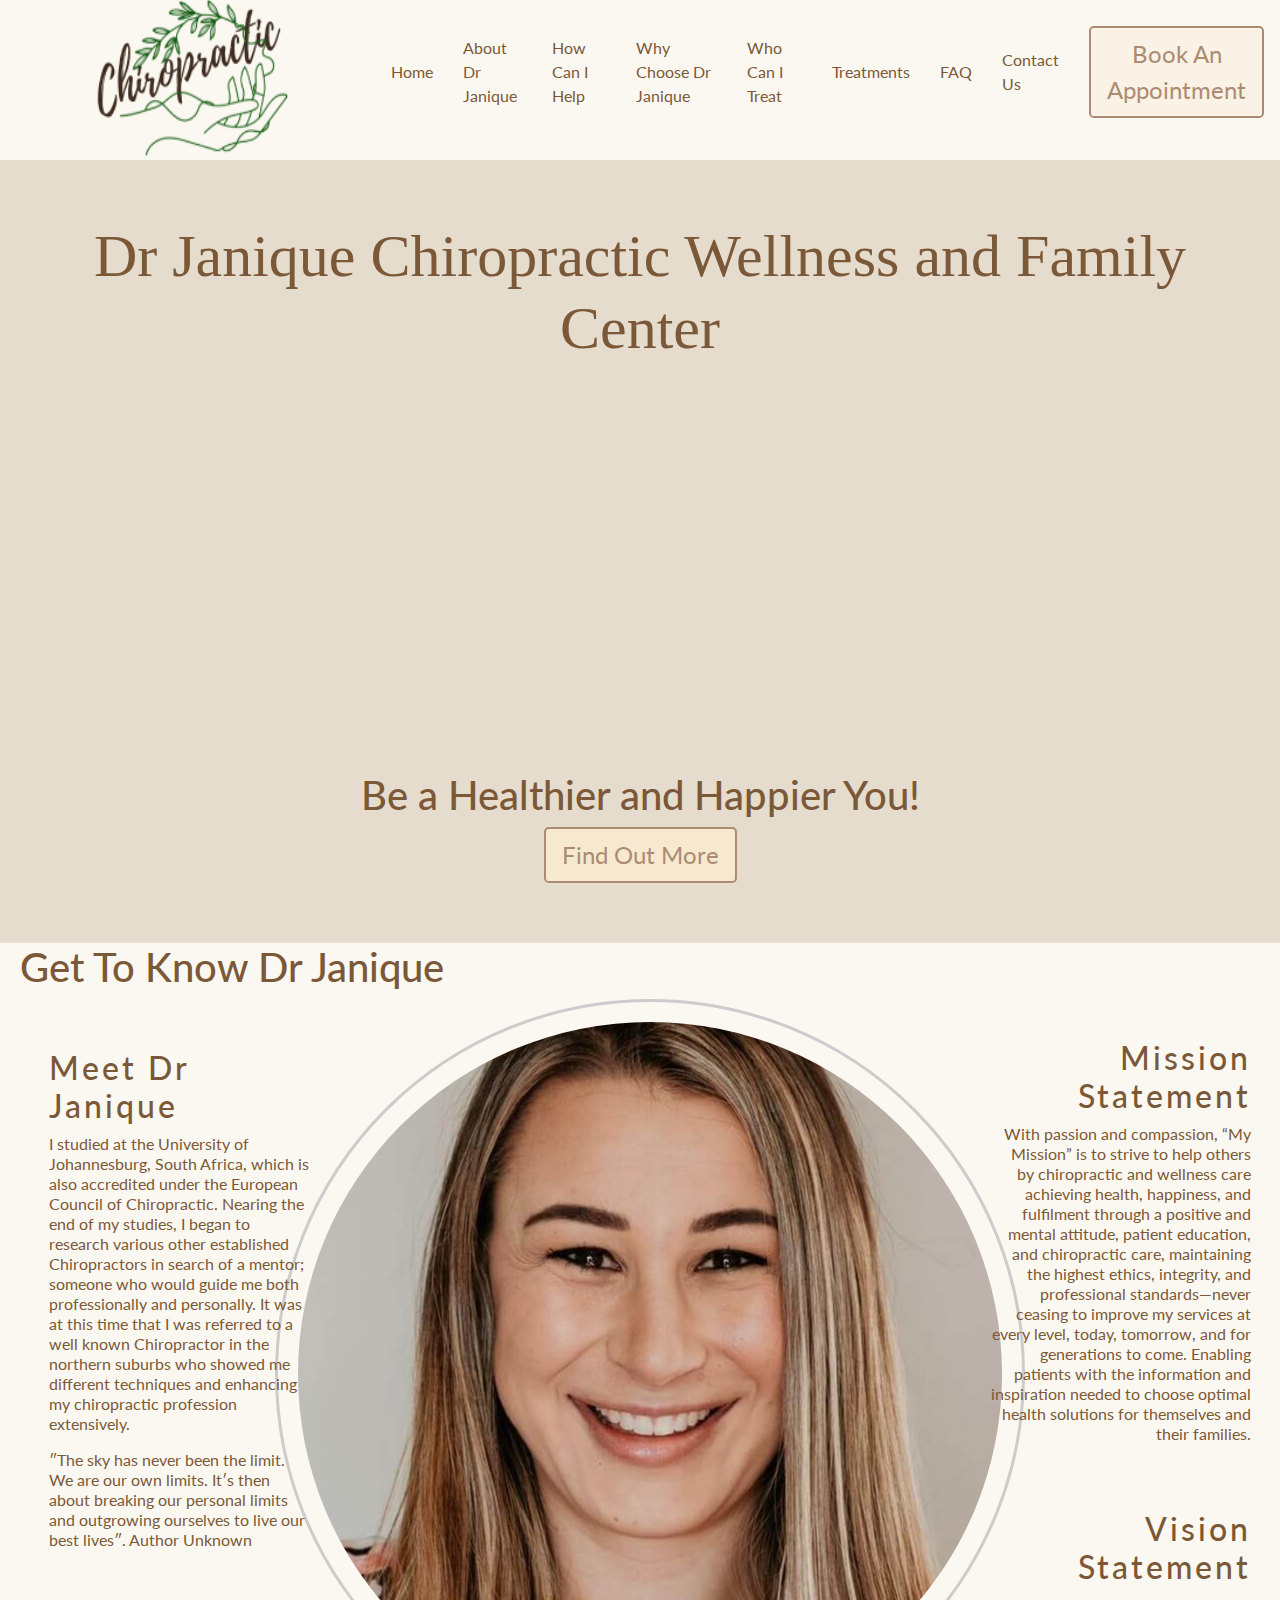
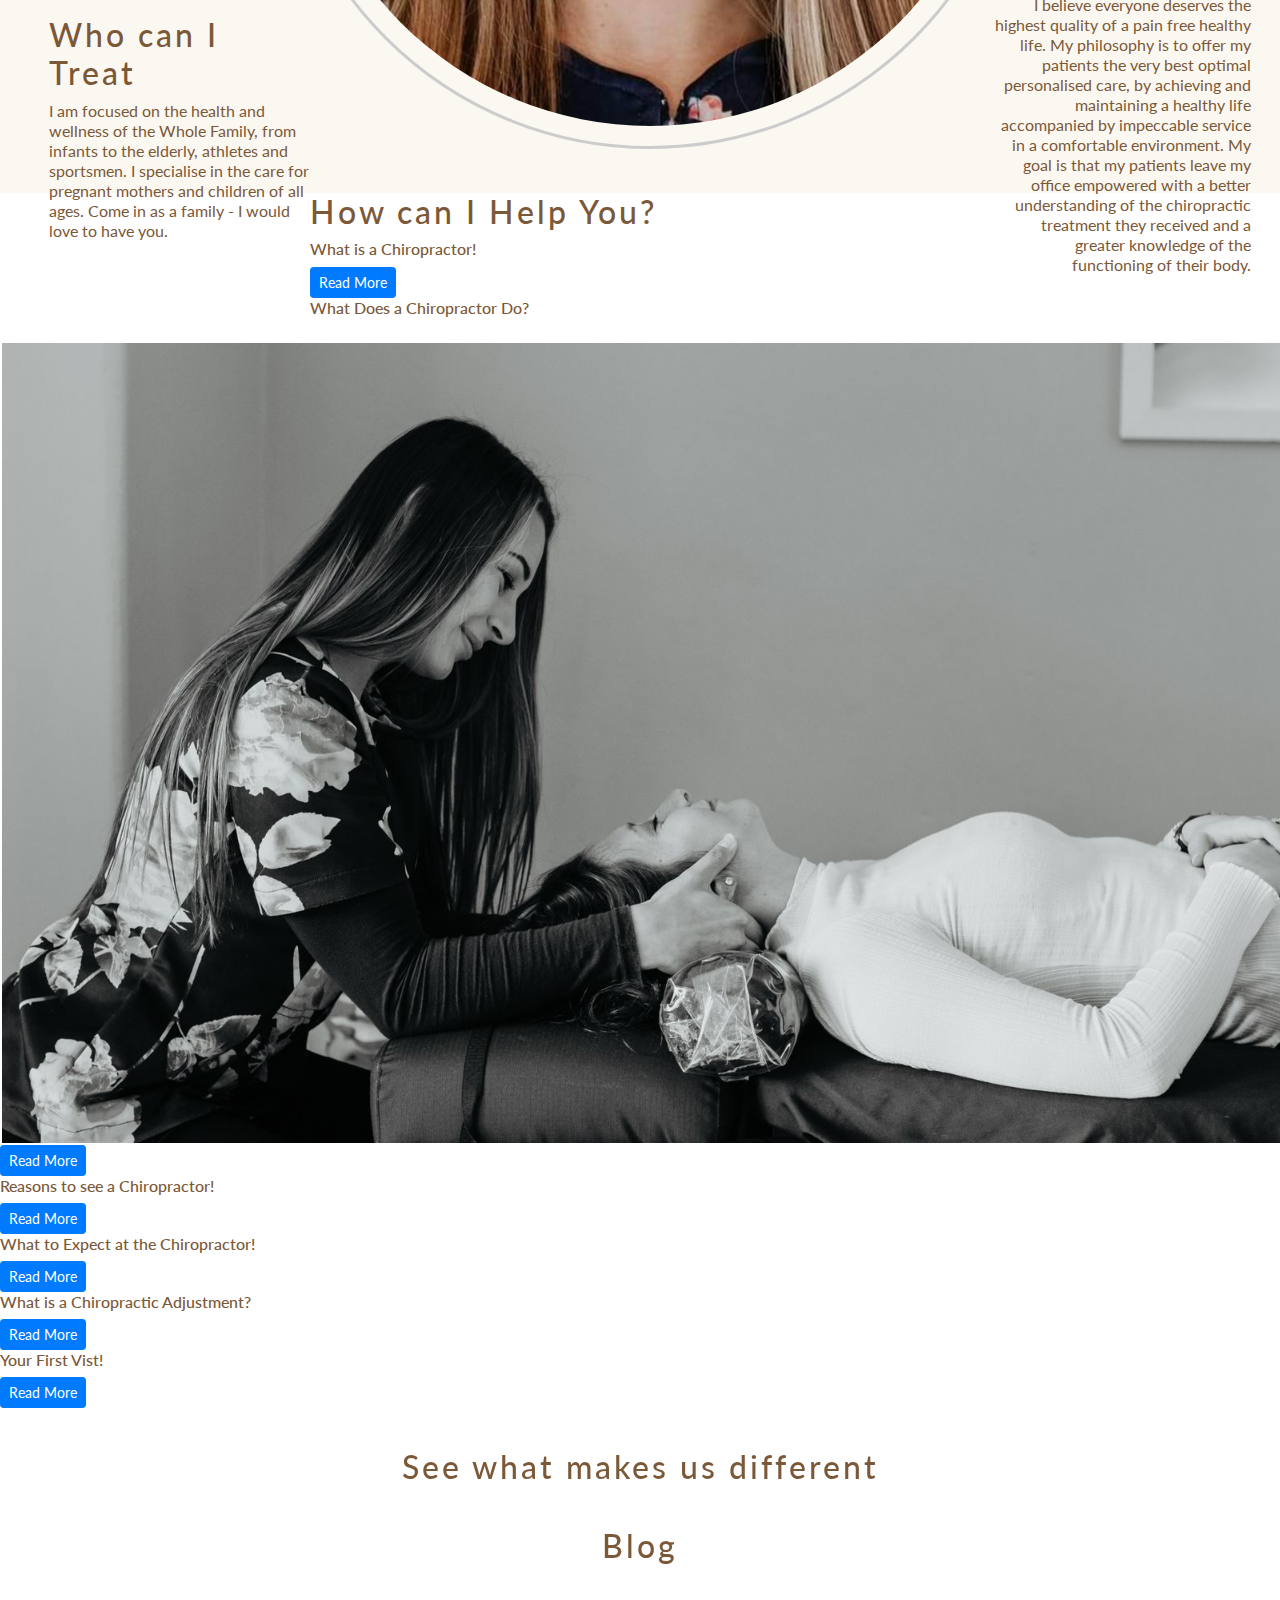
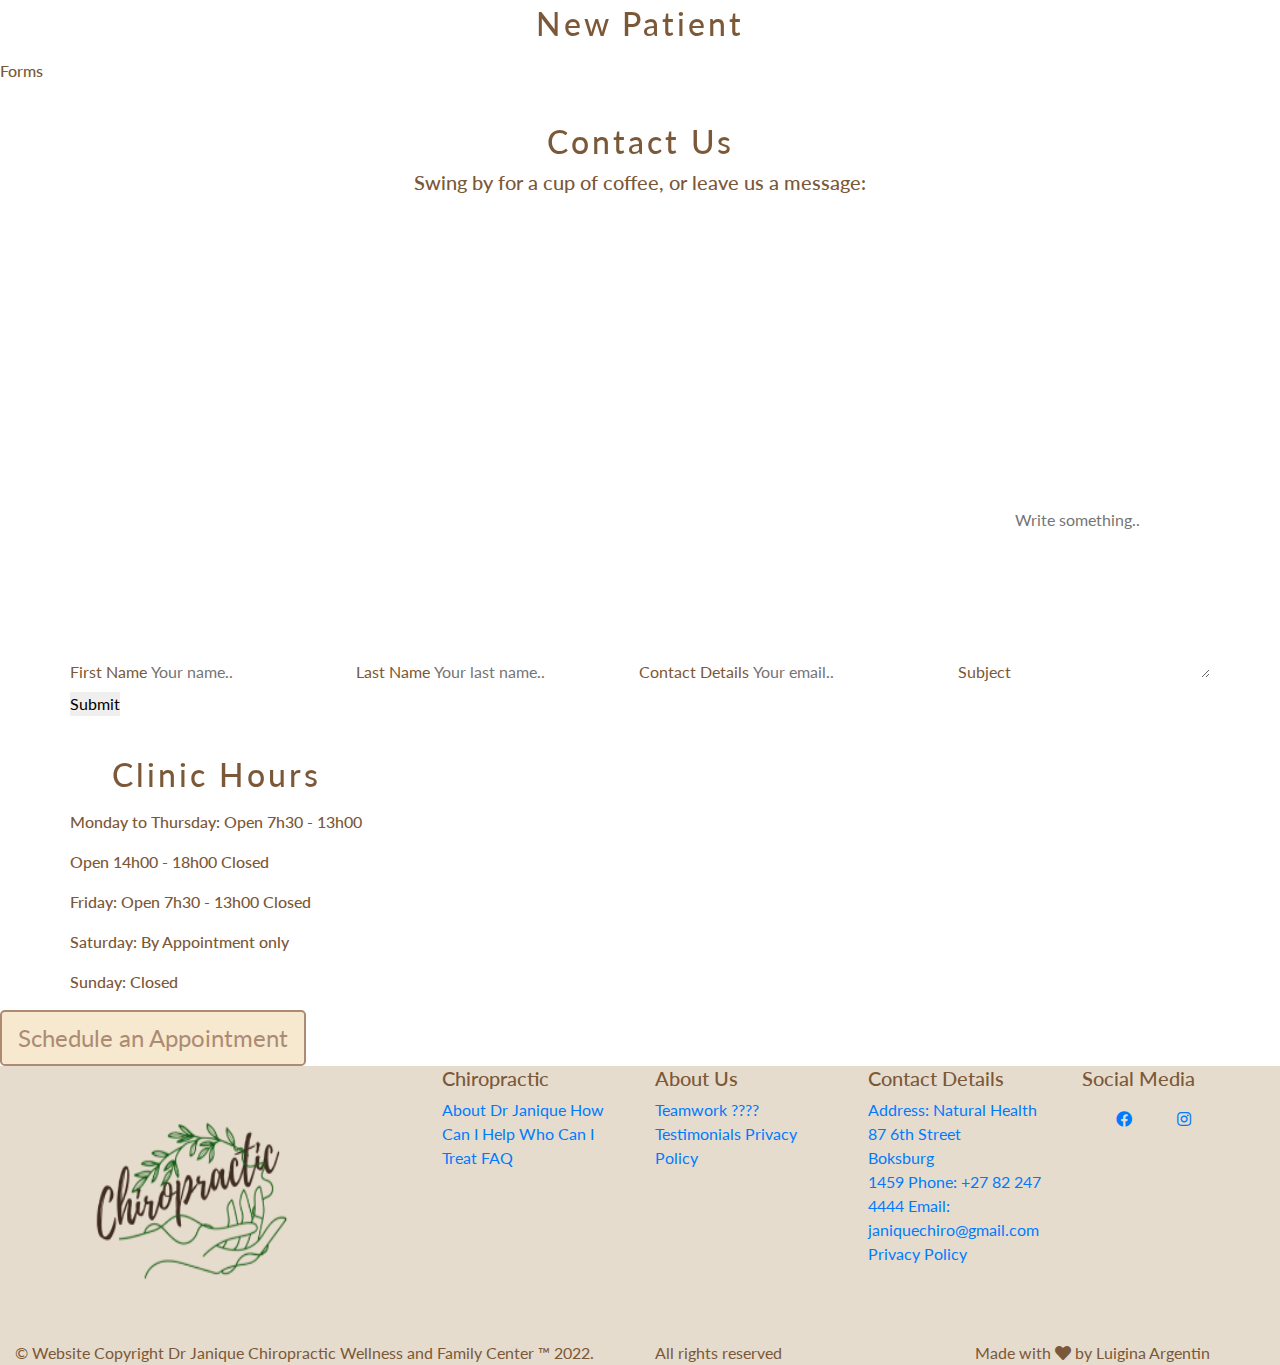
==== commit 2777a96b: "Add container to information and contact form" ====
--- a/index.html
+++ b/index.html
@@ -66,7 +66,7 @@
     <section>
         <div class="hero" id="home">
             <div class="hero__container">
-                <h1 class="hero__heading">Dr Janique Chiropractic Family Center</h1>
+                <h1 class="hero__heading">Dr Janique Chiropractic Wellness and Family Center</h1>
                 <div class="Iframe">
                     <iframe width="560" height="315" src="https://www.youtube.com/embed/9zSP8NK4-yY"
                         title="YouTube video player" frameborder="0"
@@ -82,7 +82,7 @@
 
     <!-- About Section -->
     <section id="about">
-        <h1 id="Intro">GET TO KNOW DR JANIQUE</h1>
+        <h1 id="Intro">Get To Know Dr Janique</h1>
         <div id="left-about">
             <div class="left-about-heading">
                 <h2> Meet Dr Janique</h2>
@@ -145,39 +145,42 @@
     </section>
 
     <!-- Information Section -->
+
     <section>
-        <div id="info__heading">
-            <h2>How can I Help You?</h2>
-        </div>
-        <div class="images">
-            <div class="info__images" img id="images" src="images/adjustment.jpg" alt="Adjustment"></div>
-        </div>
-        <!--Info Sub Section-->
-        <div id="info__sub">
-            <div>
-                <h6>What is a Chiropractor!</h6>
-                <button type="button" class="btn btn-primary btn-sm">Read More</button>
-            </div>
-            <div>
-                <h6>What Does a Chiropractor Do?</h6>
-                <button type="button" class="btn btn-primary btn-sm">Read More</button>
-            </div>
-            <div>
-                <h6>Reasons to see a Chiropractor!</h6>
-                <button type="button" class="btn btn-primary btn-sm">Read More</button>
-            </div>
-            <div>
-                <h6>What to Expect at the Chiropractor!</h6>
-                <button type="button" class="btn btn-primary btn-sm">Read More</button>
-            </div>
-            <div>
-                <h6>What is a Chiropractic Adjustment?</h6>
-                <button type="button" class="btn btn-primary btn-sm">Read More</button>
-            </div>
-            <div>
-                <h6>Your First Vist!</h6>
-                <button type="button" class="btn btn-primary btn-sm">Read More</button>
-            </div>
+        <div class="Heading">
+            <h2> How can I Help You?</h2>
+        </div>
+    </section>
+
+    <section id="info">
+        <div class="info__images" img id="images" src="images/adjustment.jpg" alt="Adjustment"></div>
+        </div>
+
+
+        <div>
+            <h6>What is a Chiropractor!</h6>
+            <button type="button" class="btn btn-primary btn-sm">Read More</button>
+        </div>
+        <div>
+            <h6>What Does a Chiropractor Do?</h6>
+            <button type="button" class="btn btn-primary btn-sm">Read More</button>
+        </div>
+        <div>
+            <h6>Reasons to see a Chiropractor!</h6>
+            <button type="button" class="btn btn-primary btn-sm">Read More</button>
+        </div>
+        <div>
+            <h6>What to Expect at the Chiropractor!</h6>
+            <button type="button" class="btn btn-primary btn-sm">Read More</button>
+        </div>
+        <div>
+            <h6>What is a Chiropractic Adjustment?</h6>
+            <button type="button" class="btn btn-primary btn-sm">Read More</button>
+        </div>
+        <div>
+            <h6>Your First Vist!</h6>
+            <button type="button" class="btn btn-primary btn-sm">Read More</button>
+        </div>
         </div>
     </section>
 
@@ -185,18 +188,66 @@
     <section class="main" id="book-an-appointment">
         <div class="main__container">
             <div class="main__content">
-                <h1>??????</h1>
-                <h1>?????</h1>
                 <h2>See what makes us different</h2>
-                <h2>Office Hours</h2>
-                <p>Schedule an Appointment</p>
+                <h2>Blog</h2>
+                <h2>New Patient</h2>
+                <p>Forms</p>
+
+
+
+                <div class="container">
+                    <div style="text-align:center">
+                        <h2>Contact Us</h2>
+                        <h5>Swing by for a cup of coffee, or leave us a message:</h5>
+                    </div>
+                    <div class="row">
+                        <div class="column">
+                            <iframe
+                                src="https://www.google.com/maps/embed?pb=!1m18!1m12!1m3!1d3579.760464275344!2d28.2592176!3d-26.2044693!2m3!1f0!2f0!3f0!3m2!1i1024!2i768!4f13.1!3m3!1m2!1s0x1e951796f24b9be7%3A0xab9f78b5cb10b541!2sNatural%20Health!5e0!3m2!1sit!2sit!4v1652963877425!5m2!1sit!2sit"
+                                width="200" height="300" style="border:0;" allowfullscreen="" loading="lazy"
+                                referrerpolicy="no-referrer-when-downgrade"></iframe>
+
+                            <!-- <img src="/images/map.jpg" style="width:100%"> -->
+                        </div>
+                        <div class="column">
+                            <form action="/action_page.php">
+                                <label for="fname">First Name</label>
+                                <input type="text" id="fname" name="firstname" placeholder="Your name..">
+                                <label for="lname">Last Name</label>
+                                <input type="text" id="lname" name="lastname" placeholder="Your last name..">
+                                <label for="contact">Contact Details</label>
+                                <input type="text" id="email" email="email" placeholder="Your email.." </select>
+                                <label for="subject">Subject</label>
+                                <textarea id="subject" name="subject" placeholder="Write something.."
+                                    style="height:170px"></textarea>
+                                <input type="submit" value="Submit">
+                            </form>
+                        </div>
+                        <div class="column">
+                            <h2>Clinic Hours</h2>
+                            <p>Monday to Thursday: Open 7h30 - 13h00<br>
+                            <p>Open 14h00 - 18h00 Closed<br>
+                            <p>Friday: Open 7h30 - 13h00 Closed<br>
+                            <p>Saturday: By Appointment only<br>
+                            <p>Sunday: Closed
+                            </p>
+
+                        </div>
+                    </div>
+                </div>
+
+
+
+
                 <button class="btn btn-lg main__btn"><a href="#">Schedule an Appointment</a></button>
             </div>
         </div>
-        <div class="main__img--container">
+        <!-- <div class="main__img--container">
             <div class="main__img--card" id="card-2"><i class="fas--users"></i></div>
-        </div>
-    </section>
+        </div> -->
+    </section>
+
+
 
     <footer class="container-fluid">
         <div class="row">
@@ -243,11 +294,12 @@
         </div>
         <!--Copyright-->
         <div class="row">
-            <div class="col-6 website__rights">&#169 Website Copyright Dr Janique Chiropractic Family Center
+            <div class="col-6 website__rights">&#169 Website Copyright Dr Janique Chiropractic Wellness and Family
+                Center
                 &#x2122; 2022.
             </div>
             <div class=" col-3 rights__reserved">All rights reserved</div>
-            <div class="col-3 web__design">Made with <i class="fa fa-heart"></i> by Luigina Argentin</div>
+            <div class="col-3 web__design">Made with <i class=" fa fa-heart "></i> by Luigina Argentin</div>
         </div>
     </footer>
 
--- a/styles.css
+++ b/styles.css
@@ -1,106 +1,3 @@
-/*
-html5doctor.com Reset Stylesheet
-v1.6.1
-Last Updated: 2010-09-17
-Author: Richard Clark - http://richclarkdesign.com
-Twitter: @rich_clark
-*/
-
-html, body, div, span, object, iframe,
-h1, h2, h3, h4, h5, h6, p, blockquote, pre,
-abbr, address, cite, code,
-del, dfn, em, img, ins, kbd, q, samp,
-small, strong, sub, sup, var,
-b, i,
-dl, dt, dd, ol, ul, li,
-fieldset, form, label, legend,
-table, caption, tbody, tfoot, thead, tr, th, td,
-article, aside, canvas, details, figcaption, figure,
-footer, header, hgroup, menu, nav, section, summary,
-time, mark, audio, video {
-    margin:0;
-    padding:0;
-    border:0;
-    outline:0;
-    font-size:100%;
-    vertical-align:baseline;
-    background:transparent;
-}
-
-body {
-    line-height:1;
-}
-
-article,aside,details,figcaption,figure,
-footer,header,hgroup,menu,nav,section {
-    display:block;
-}
-
-nav ul {
-    list-style:none;
-}
-
-blockquote, q {
-    quotes:none;
-}
-
-blockquote:before, blockquote:after,
-q:before, q:after {
-    content:'';
-    content:none;
-}
-
-a {
-    margin:0;
-    padding:0;
-    font-size:100%;
-    vertical-align:baseline;
-    background:transparent;
-}
-
-/* change colours to suit your needs */
-ins {
-    background-color:#ff9;
-    color:#000;
-    text-decoration:none;
-}
-
-/* change colours to suit your needs */
-mark {
-    background-color:#ff9;
-    color:#000;
-    font-style:italic;
-    font-weight:bold;
-}
-
-del {
-    text-decoration: line-through;
-}
-
-abbr[title], dfn[title] {
-    border-bottom:1px dotted;
-    cursor:help;
-}
-
-table {
-    border-collapse:collapse;
-    border-spacing:0;
-}
-
-/* change border colour to suit your needs */
-hr {
-    display:block;
-    height:1px;
-    border:0;  
-    border-top:1px solid #cccccc;
-    margin:1em 0;
-    padding:0;
-}
-
-input, select {
-    vertical-align:middle;
-}
-
 @import url('https://fonts.googleapis.com/css2?family=Lato:ital,wght@0,400;0,700;1,400;1,700&display=swap');
 
 
@@ -369,7 +266,7 @@
     height: 850px;
     width: 100%;
     padding-left: 20px;
-    background-color: red;
+    background-color: #fbf8f1;
 }
 
 #left-about {
@@ -813,14 +710,9 @@
 }  */
 
 /* Footer CSS */  
-.footer__container {
+.container-fluid {
     background-color: #e6dccd;
-    padding: 5rem 0;
-    display: flex;
-    flex-direction: column; 
-    justify-content: center;
-    align-items: center;
-   
+  
 }
 
 #footer__logo {
@@ -828,63 +720,18 @@
     width: 100%;
     border-radius: 100%; 
     color: #FDF6EC;
-    display: flex;
-    align-items: left;
     cursor: pointer;
-    text-decoration: none;
-    font-size: 2rem;
-}
-
-.footer ul {
-    width: fit-content;
-    float: left;
-    padding-left: 20px;
-    align-content: space-between;
-}
-
-.footer ul li {
-    display: inline-block;
-    list-style: none;
-}
-
-.footer ul li a {
-    font-size: 16px;
-    line-height: 20px;
-}
-
-
-
-.footer__links {
-    width: 100%;
-    max-width: 1000px;
-    display: flex;
-    justify-content: left;
-}
-
-.footer__link--wrapper {
-    display: flex;
-}
-
-.footer__link--items {
-    display: left;
-    flex-direction: column;
-    align-items: left;
-    margin: 16px;
-    text-align: left;
-    width: 200px;
-  
+    
 }
 
 .footer__link--items h5 {
     font-size: 24px;
-    padding-bottom: 20px;
     color: #9D8063;
 }
 
 .footer__link--items a {
     color: #AD8B73;
     text-decoration: none;
-    margin-bottom: 0.5rem;
     transition: 0.3 ease-out;
 }
    
@@ -903,15 +750,6 @@
     width: 100%;
 }
 
-.social__media--wrap {
-    display: flex;
-    justify-content: space-between;
-    align-items: center;
-    width: 90%;
-    max-width: 1000px;
-    margin: 40px auto 0 auto;
-}  
-
 .social__icons {
     text-align: left;
     display: flex;
@@ -922,7 +760,6 @@
 
 .social__icons li {
     display: flex;
-
 }
 
 .social__icons {
@@ -932,13 +769,10 @@
     color: #7b5838;
 }
 
-
 .website__rights {
     color: #7b5838;
     text-align: left;
-    align-items: right;
-
-  
+    align-items: right; 
 }
 
 /* @media screen and (max-width: 820px) {
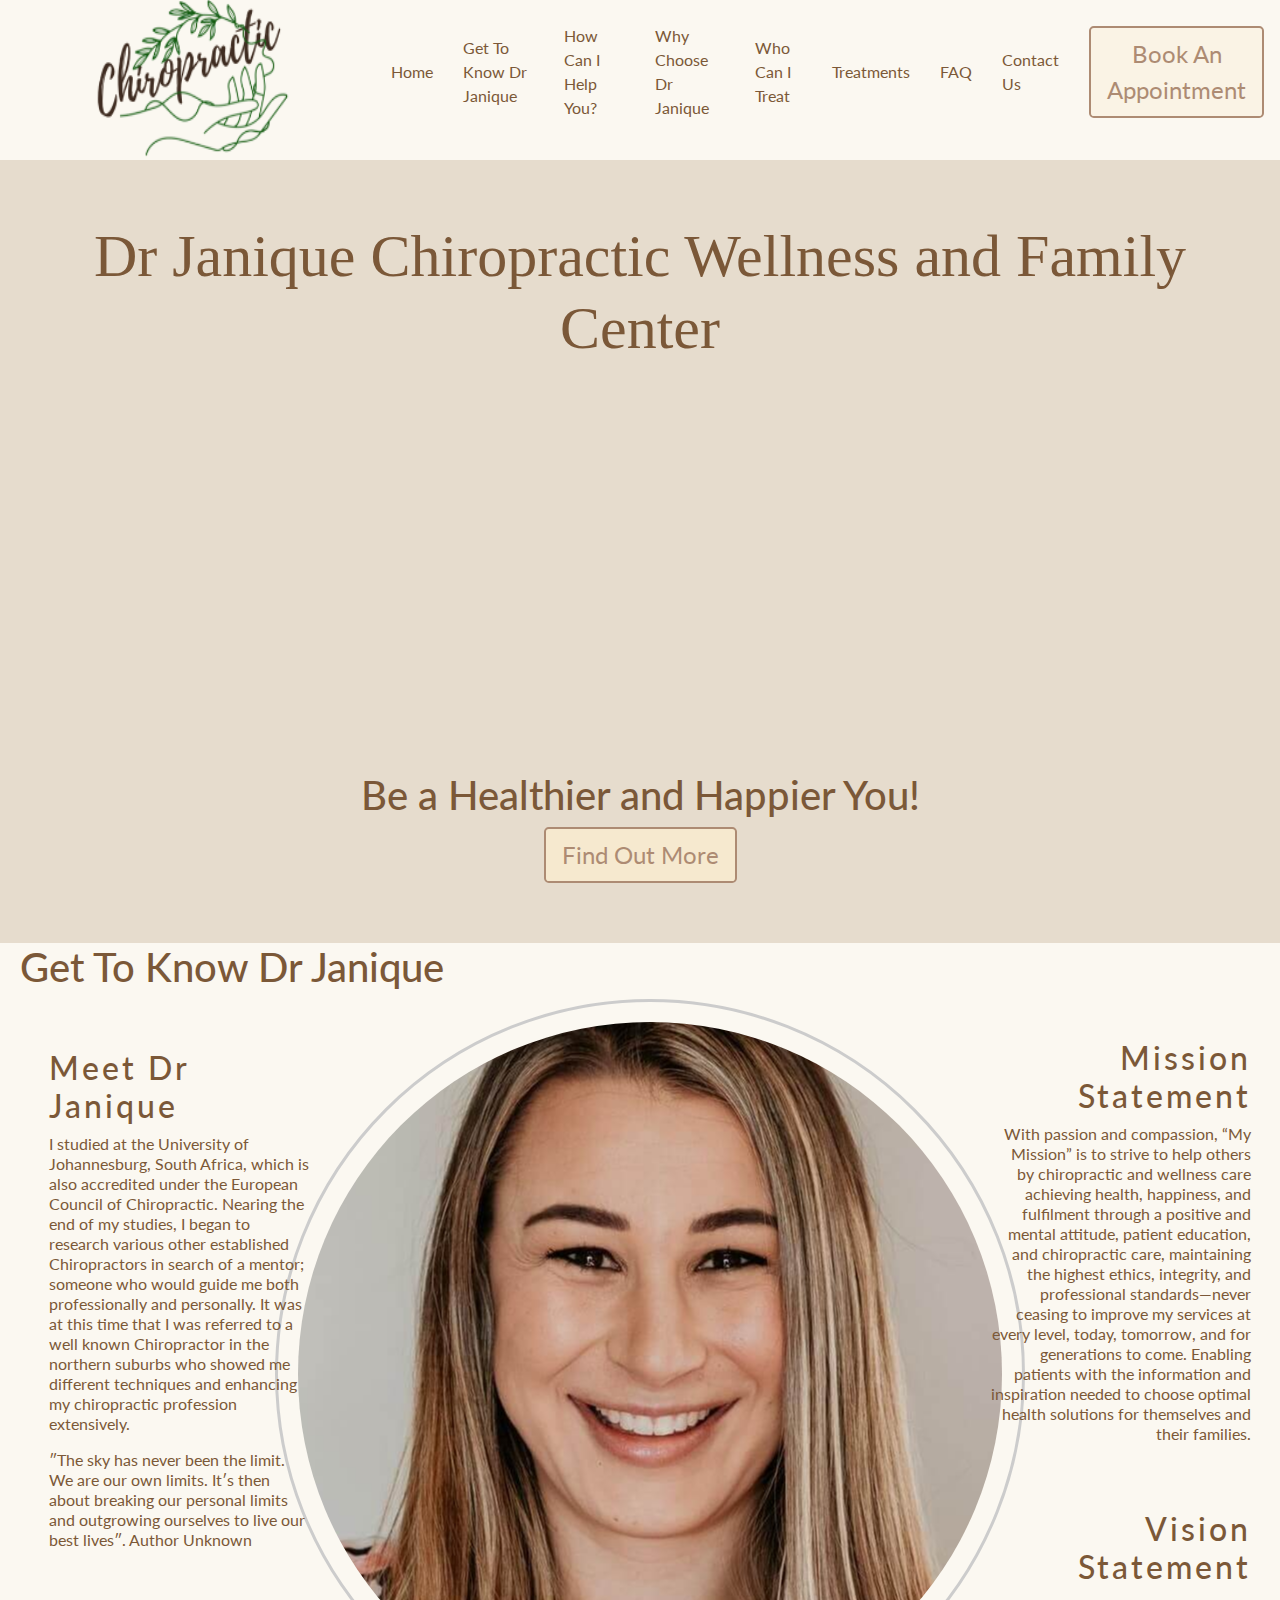
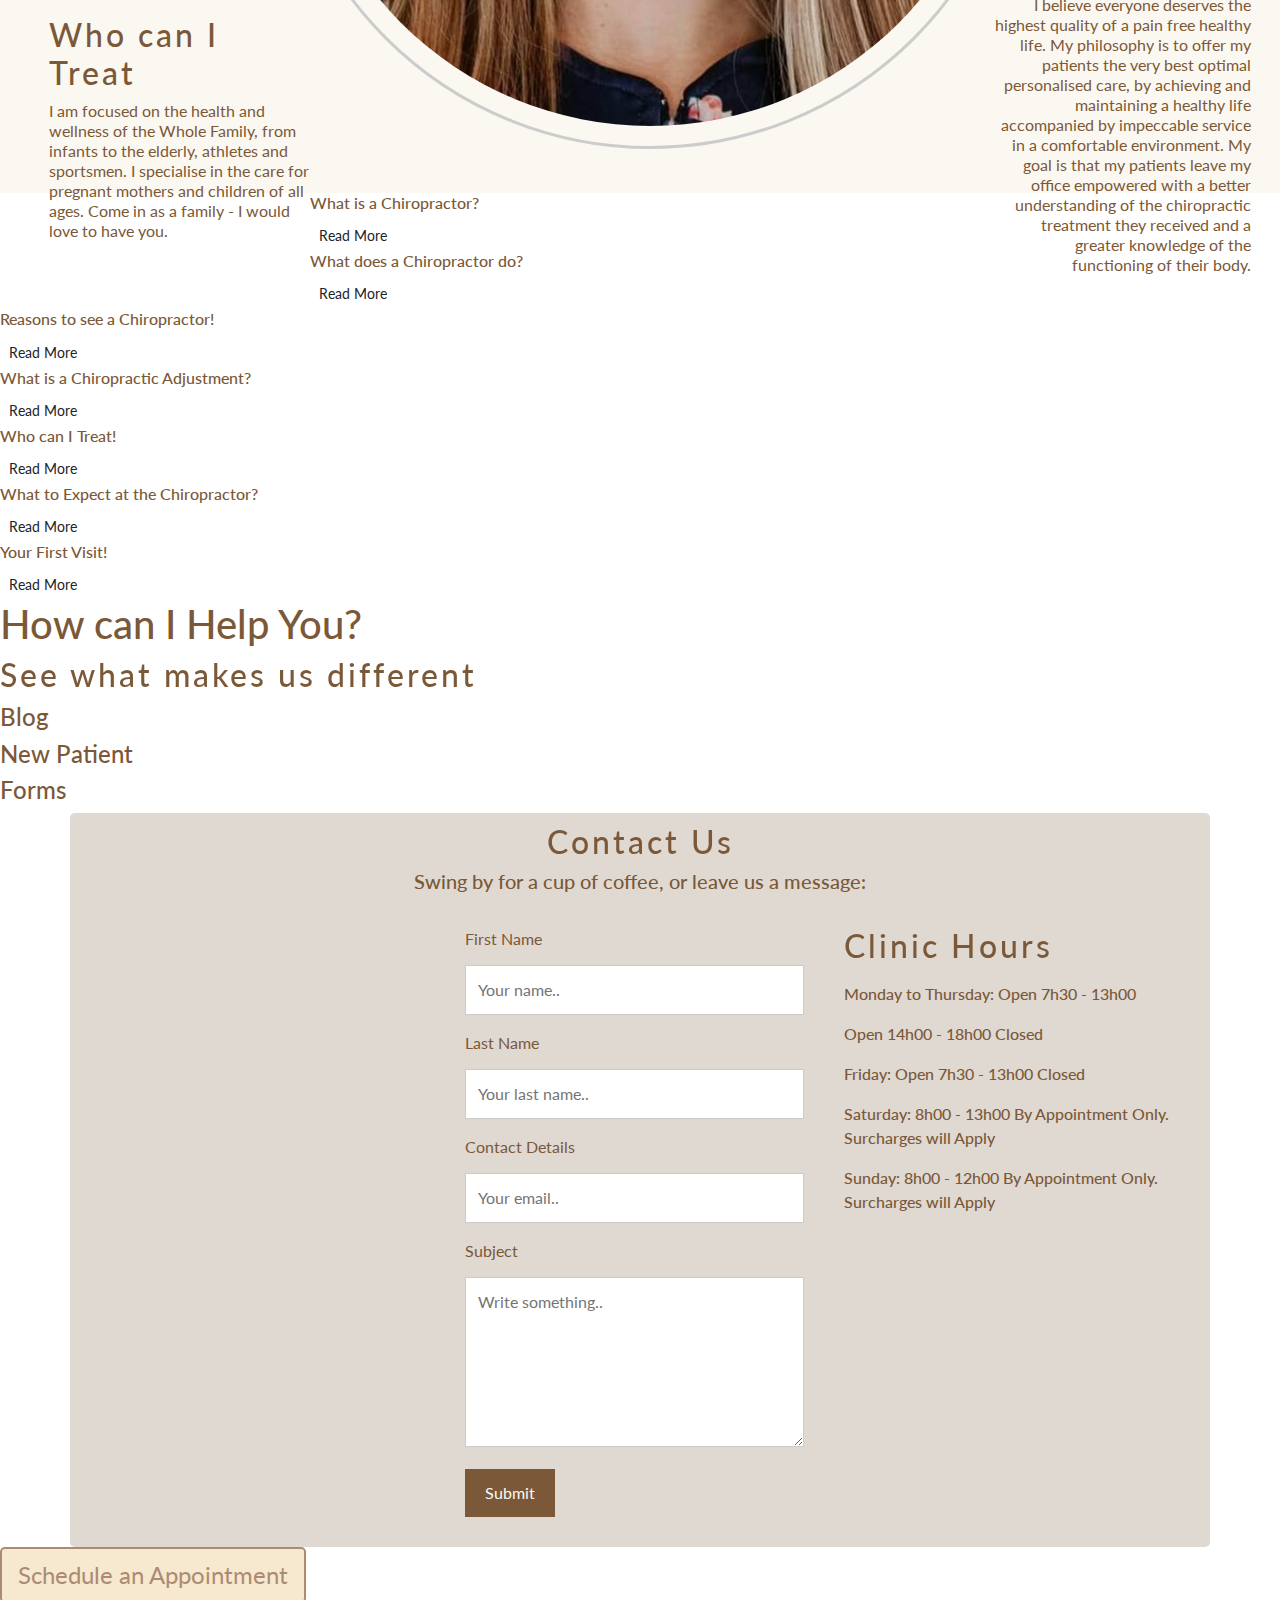
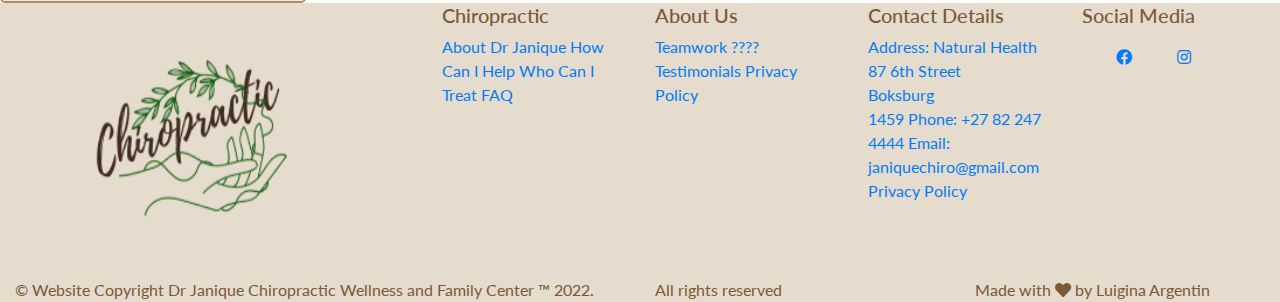
==== commit 345ec46d: "Add information section with background image" ====
--- a/index.html
+++ b/index.html
@@ -32,10 +32,10 @@
                         <a href="#home" class="navbar__links" id="home-page">Home</a>
                     </li>
                     <li class="navbar__item">
-                        <a href="#about" class="navbar__links" id="about-page">About Dr Janique</a>
-                    </li>
-                    <li class="navbar__item">
-                        <a href="#how-can-i-help" class="navbar__links" id="how-can-i-help"> How Can I Help</a>
+                        <a href="#about" class="navbar__links" id="about-page">Get To Know Dr Janique</a>
+                    </li>
+                    <li class="navbar__item">
+                        <a href="#how-can-i-help" class="navbar__links" id="how-can-i-help"> How Can I Help You?</a>
                     </li>
                     <li class="navbar__item">
                         <a href="#why-choose-dr-janique" class="navbar__links" id="why-choose-dr-janque">Why Choose Dr
@@ -82,7 +82,7 @@
 
     <!-- About Section -->
     <section id="about">
-        <h1 id="Intro">Get To Know Dr Janique</h1>
+        <h1>Get To Know Dr Janique</h1>
         <div id="left-about">
             <div class="left-about-heading">
                 <h2> Meet Dr Janique</h2>
@@ -146,42 +146,49 @@
 
     <!-- Information Section -->
 
-    <section>
-        <div class="Heading">
-            <h2> How can I Help You?</h2>
-        </div>
-    </section>
-
-    <section id="info">
-        <div class="info__images" img id="images" src="images/adjustment.jpg" alt="Adjustment"></div>
-        </div>
-
-
-        <div>
-            <h6>What is a Chiropractor!</h6>
-            <button type="button" class="btn btn-primary btn-sm">Read More</button>
-        </div>
-        <div>
-            <h6>What Does a Chiropractor Do?</h6>
-            <button type="button" class="btn btn-primary btn-sm">Read More</button>
+    <section id="information">
+        <div>
+            <h6>What is a Chiropractor?</h6>
+            <button type="button" class="btn btn-sm">Read More</button>
+        </div>
+        <div>
+            <h6>What does a Chiropractor do?</h6>
+            <button type="button" class="btn btn-sm">Read More</button>
         </div>
         <div>
             <h6>Reasons to see a Chiropractor!</h6>
-            <button type="button" class="btn btn-primary btn-sm">Read More</button>
-        </div>
-        <div>
-            <h6>What to Expect at the Chiropractor!</h6>
-            <button type="button" class="btn btn-primary btn-sm">Read More</button>
+            <button type="button" class="btn btn-sm">Read More</button>
         </div>
         <div>
             <h6>What is a Chiropractic Adjustment?</h6>
-            <button type="button" class="btn btn-primary btn-sm">Read More</button>
-        </div>
-        <div>
-            <h6>Your First Vist!</h6>
-            <button type="button" class="btn btn-primary btn-sm">Read More</button>
-        </div>
-        </div>
+            <button type="button" class="btn btn-sm">Read More</button>
+        </div>
+        <div>
+            <h6>Who can I Treat!</h6>
+            <button type="button" class="btn btn-sm">Read More</button>
+        </div>
+        <div>
+            <h6>What to Expect at the Chiropractor?</h6>
+            <button type="button" class="btn btn-sm">Read More</button>
+        </div>
+        <div>
+            <h6>Your First Visit!</h6>
+            <button type="button" class="btn btn-sm">Read More</button>
+        </div>
+
+        <div id="information__heading">
+            <h1> How can I Help You?</h1>
+        </div>
+
+
+
+
+
+
+
+
+
+
     </section>
 
     <!-- Make a Booking -->
@@ -189,9 +196,9 @@
         <div class="main__container">
             <div class="main__content">
                 <h2>See what makes us different</h2>
-                <h2>Blog</h2>
-                <h2>New Patient</h2>
-                <p>Forms</p>
+                <h4>Blog</h4>
+                <h4>New Patient</h4>
+                <h4>Forms</h4>
 
 
 
@@ -228,8 +235,8 @@
                             <p>Monday to Thursday: Open 7h30 - 13h00<br>
                             <p>Open 14h00 - 18h00 Closed<br>
                             <p>Friday: Open 7h30 - 13h00 Closed<br>
-                            <p>Saturday: By Appointment only<br>
-                            <p>Sunday: Closed
+                            <p>Saturday: 8h00 - 13h00 By Appointment Only. Surcharges will Apply <br>
+                            <p>Sunday: 8h00 - 12h00 By Appointment Only. Surcharges will Apply
                             </p>
 
                         </div>
--- a/styles.css
+++ b/styles.css
@@ -250,7 +250,7 @@
 
 
 
-/* @media screen and (max-width: 768px) {
+@media screen and (max-width: 768px) {
     .hero__heading {
         font-size: 60px;
         }
@@ -258,7 +258,7 @@
     .hero__description {
         font-size: 40px;
         }
-} */
+} 
 
 /* About Section */
 
@@ -347,48 +347,55 @@
     border-radius: 50%;
 }
 
-
 /* Information Section */
-
-#info__heading h2 {
+.heading {
     text-align: center;
-    font-size: 40px;
+    justify-content: center;
+    
+    font-size: 60px;
     color: #7b5838;
-    margin-top: 40px;
     } 
 
-#images {
+
+#info {
     background-image: url("images/Adjustment.jpg");
     background-repeat: no-repeat;
-    background-size: 100%;
+    background-size: cover;
     background-position: center;
     width: 100%;
-    }
-
-.info__images {
-    width: 100%;
-    height: 800px;
+    height: 100%;
+    overflow: hidden;
     float: left;
-    padding: 30px 0 0 10px;
+    padding: 30px 0 20px 10px;
     text-align: center;
-    margin: 2px;                     
-    }   
+         
+    }
     
-#info__sub div{
-    color: #7b5838;
-    background-color: rgba (0,0,0,.06);
-    width: 16%;
+
+#info div {
+    color: #fbf8f1;
+    background-color: rgba (0,0,0,.6);
+    width: 15%;
     height: 300px;
     float: left;
-    padding-top: 30px;
-    padding-left: 0px;
     text-align: center;
-    margin: 2px;   
-    }
- 
+    margin: 4px;   
+    }
+
+
+
 
 /* Services Section */
 
+
+
+
+
+
+
+
+
+/* 
 #container {
     background-color: #FBF8F1;
     display: flex;
@@ -440,7 +447,7 @@
     margin: 20px;
     height: 200px;
     width: 250px;
-    border-radius: 15px 50px;
+   
     text-align: bottom;
     flex-flow: row wrap;
     justify-content: space-between;
@@ -503,42 +510,12 @@
     transform: scale(1.075);
     transition: 0.3s ease-in;
     cursor: pointer;
-}
-
-#services__sub div {
-    
-.services__card:nth-last-child(1) {
-    background-image: url(images/spine-hip.png);
-}
-
-.services__card:nth-last-child(2) {
-    background-image: url(images/lower-back.jpg);
-}   
-
-.services__card:nth-last-child(3) {
-   background-image: url(images/lower-back-hips.jpg);
-}
-
-.services__card:nth-last-child(4) {
-    background-image: url(neck-adjustment.jpg);
-}
-
-.services__card:nth-last-child(5) {
-  background-image: url();
-}    
-
-.services__card:nth-last-child(6) {
-   background-image: url();
-}
-
-.services__card:nth-last-child(7) {
-   background-image: url();
-}
-
-.services__card:nth-last-child(8) {
-    background-image: url();
-} 
-}
+} */
+
+
+
+
+
 
 /* @media screen and (max-width: 1300px) {
 .services__wrapper {
@@ -708,6 +685,110 @@
         margin: 2.5rem 0;
     }
 }  */
+
+/* Services CSS */  
+.container-fluid {
+    background-color: #e6dccd;
+    
+}
+ 
+
+.services-images {
+    height: fit-content;
+    border-radius: 15px 50px;
+    cursor: pointer;
+
+}
+  
+
+/* color: #C9B29C; */
+
+
+.services__link--items h6 {
+    font-size: 20px;
+    color: #9D8063;
+}
+
+.services__link--items a {
+    color: #AD8B73;
+    text-decoration: none;
+    transition: 0.3 ease-out;
+}
+   
+.services__link--items a:hover {
+    color: #AD8B73;
+    transition: 0.3 ease-out;
+}
+
+
+
+
+* {
+    box-sizing: border-box;
+  }
+  
+  /* Style inputs */
+  input[type=text], select, textarea {
+    width: 100%;
+    padding: 12px;
+    border: 1px solid #ccc;
+    margin-top: 6px;
+    margin-bottom: 16px;
+    resize: vertical;
+  }
+  
+  input[type=submit] {
+    background-color: #7b5838;
+    color: #fbf8f1;
+    padding: 12px 20px;
+    border: none;
+    cursor: pointer;
+  }
+  
+  input[type=submit]:hover {
+    background-color: #AD8B73;
+  }
+
+
+  
+  
+  /* Style the container/contact section */
+  .container {
+    border-radius: 5px;
+    background-color: #DFD9D2;
+    padding: 10px;
+  }
+  
+  /* Create two columns that float next to eachother */
+  .column {
+    float: left;
+    width: 33%;
+    margin-top: 6px;
+    padding: 20px;
+  }
+  
+  /* Clear floats after the columns */
+  .row:after {
+    content: "";
+    display: table;
+    clear: both;
+  }
+  
+  /* Responsive layout - when the screen is less than 600px wide, make the two columns stack on top of each other instead of next to each other */
+  @media screen and (max-width: 600px) {
+    .column, input[type=submit] {
+      width: 100%;
+      margin-top: 0;
+    }
+  }
+
+
+
+
+
+
+
+
 
 /* Footer CSS */  
 .container-fluid {
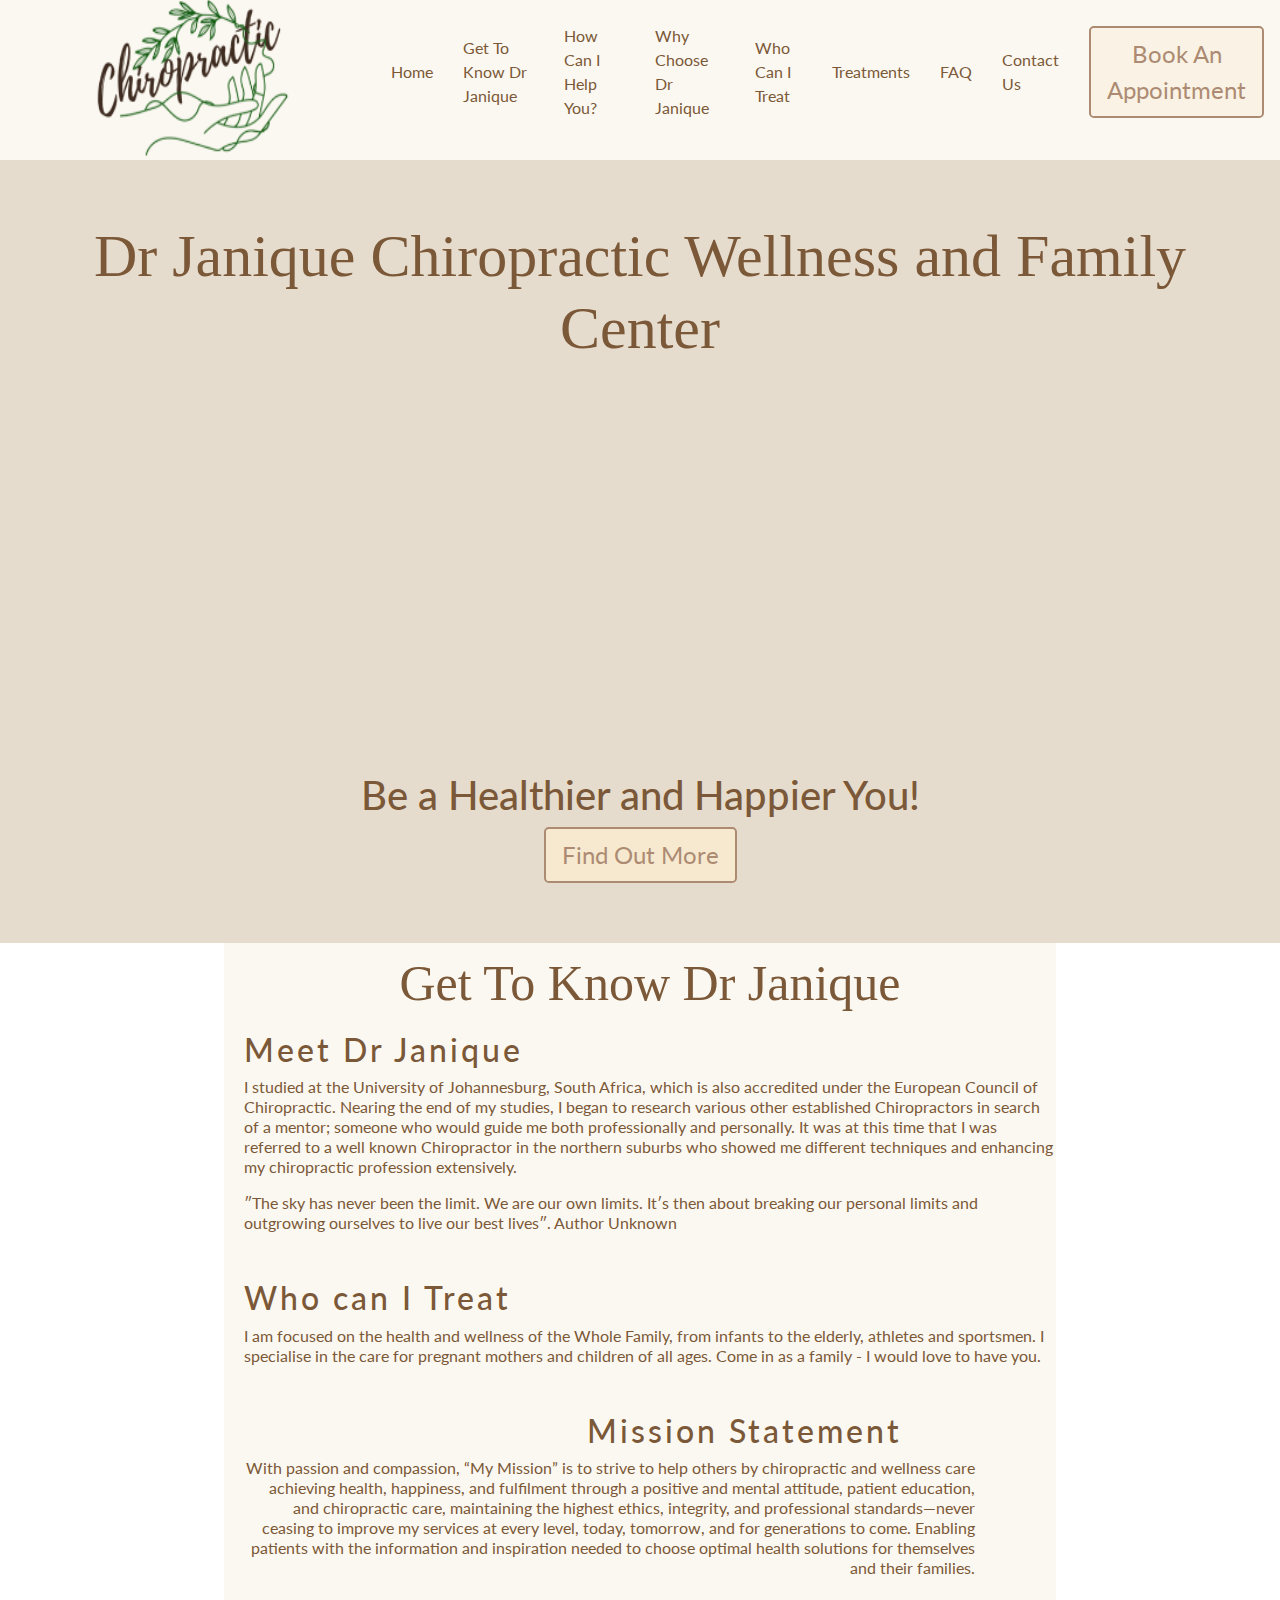
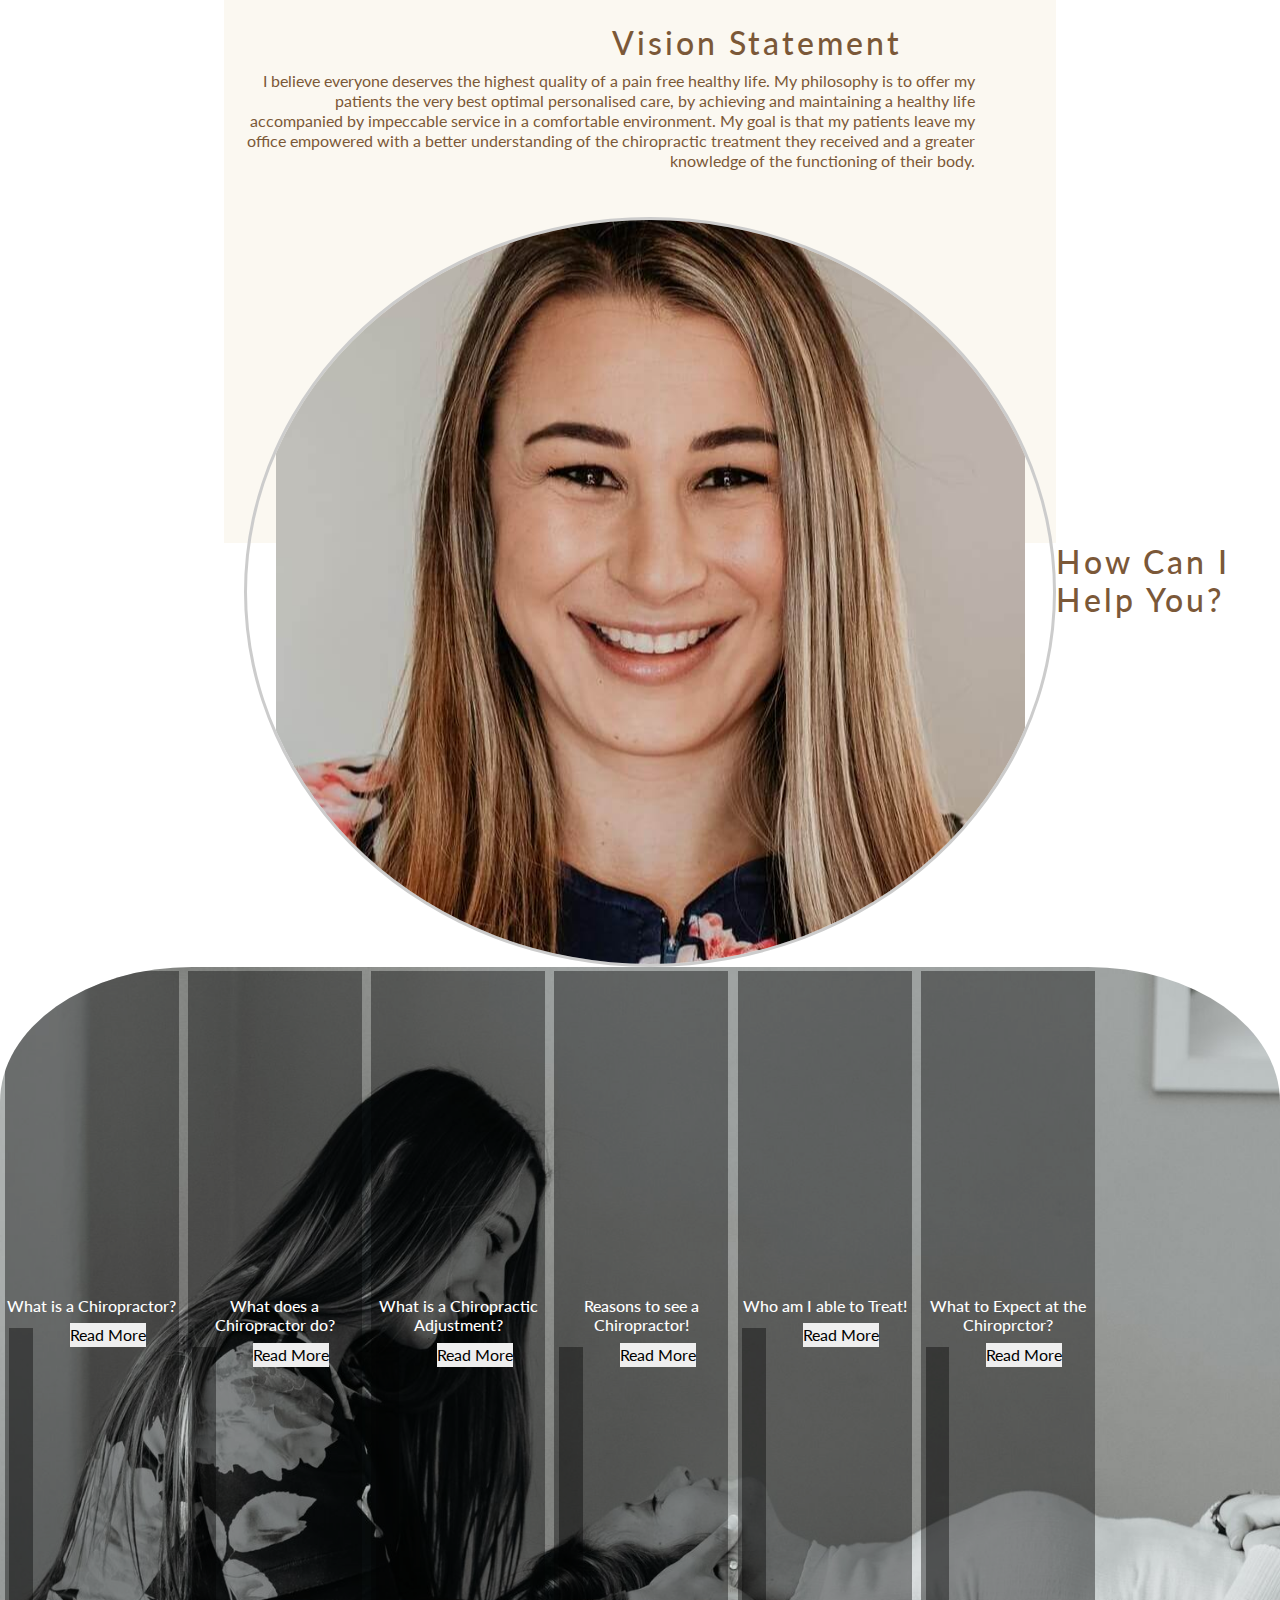
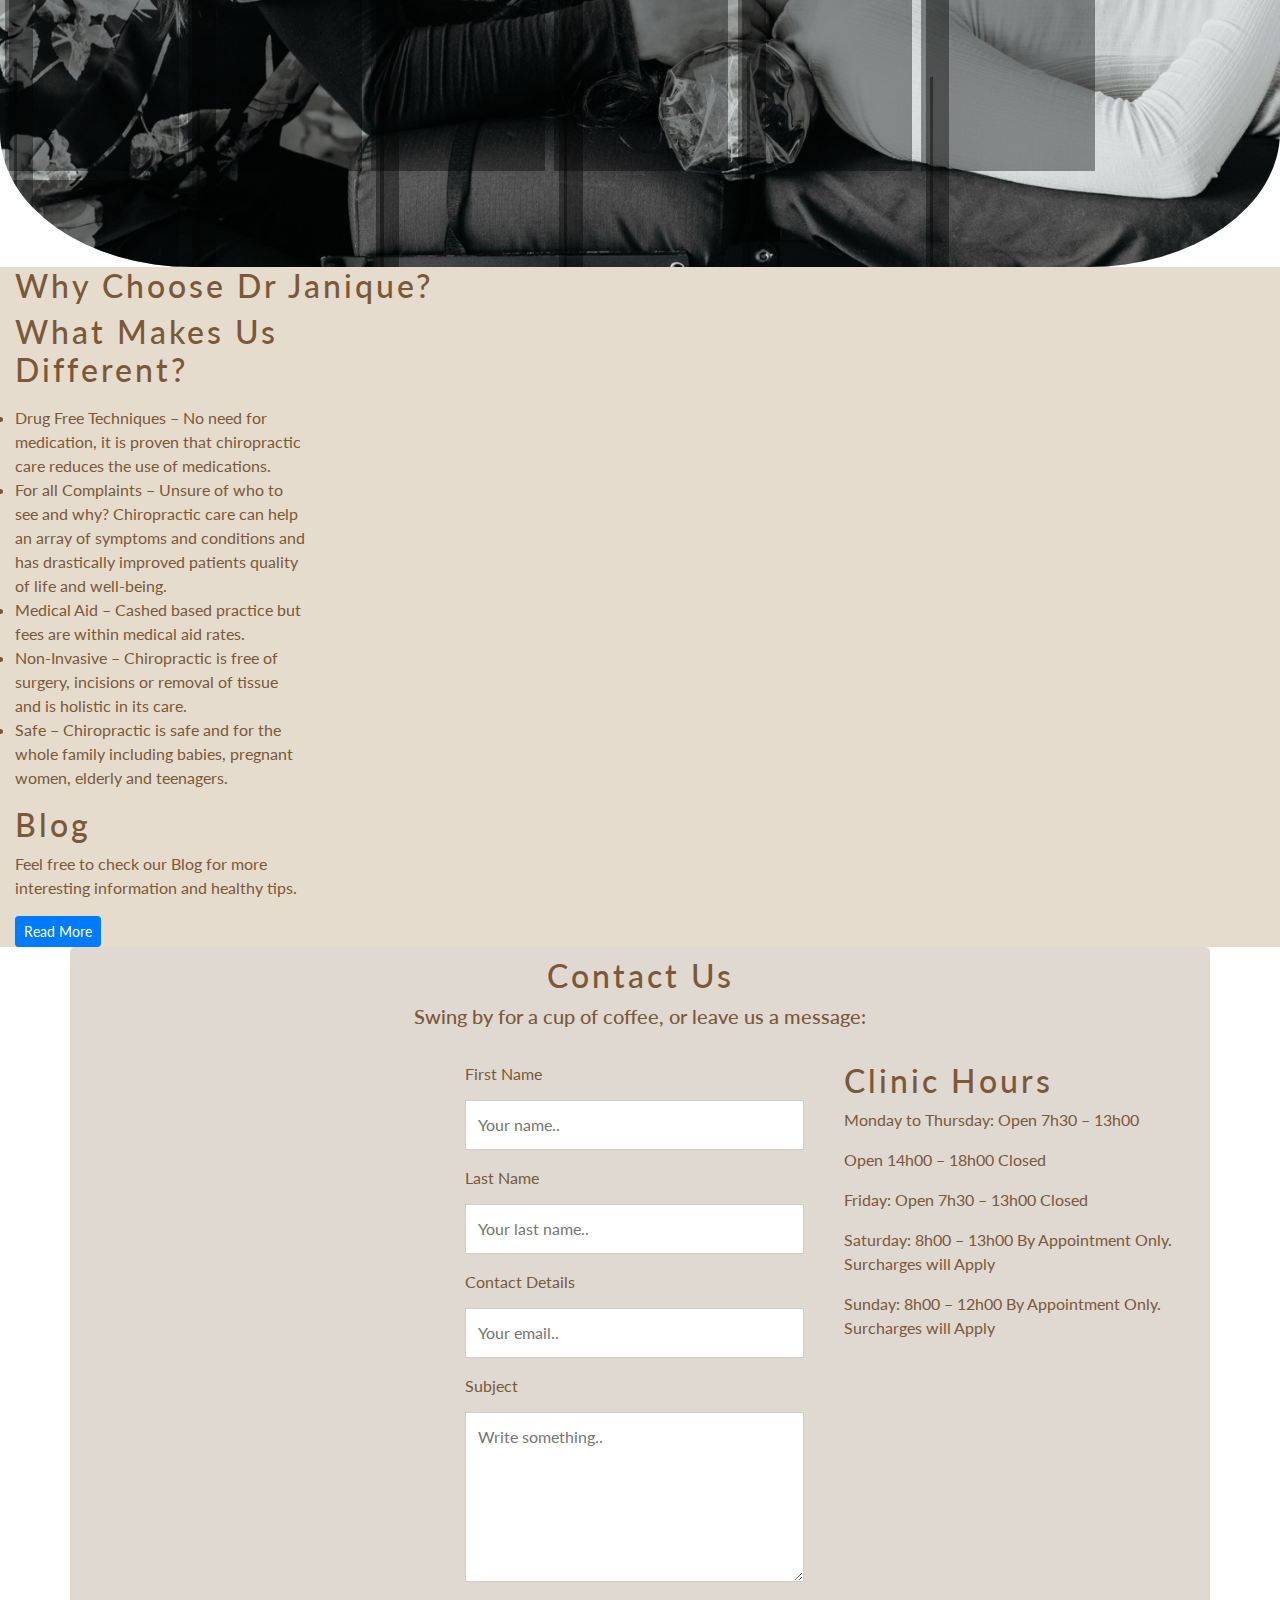
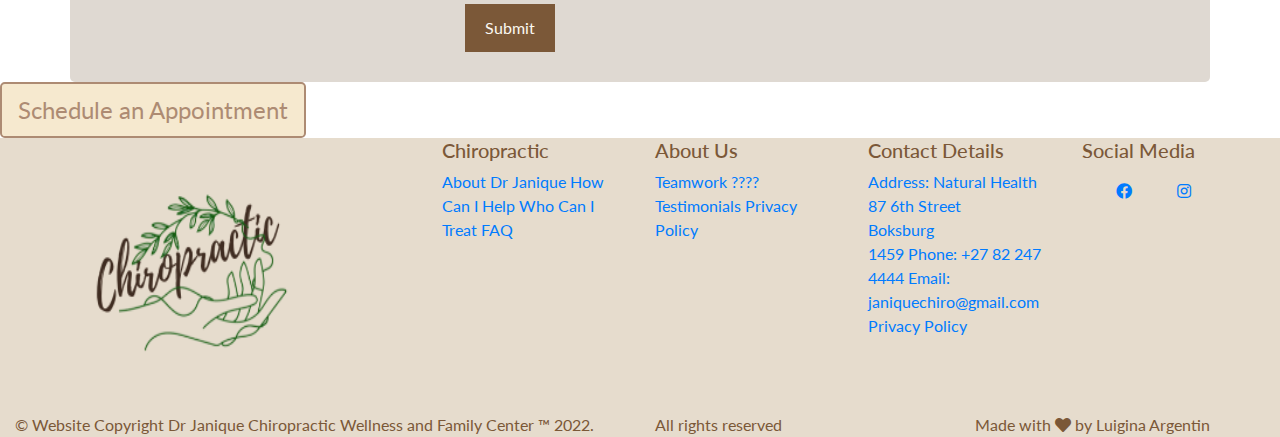
==== commit 3ee3fff8: "Add modal to information section, add overview section, correct typing error and times on clinic hou" ====
--- a/index.html
+++ b/index.html
@@ -146,115 +146,255 @@
 
     <!-- Information Section -->
 
+    <section>
+        <h2 id="information__heading"> How Can I Help You?</h2>
+        </div>
+    </section>
     <section id="information">
-        <div>
-            <h6>What is a Chiropractor?</h6>
-            <button type="button" class="btn btn-sm">Read More</button>
-        </div>
-        <div>
-            <h6>What does a Chiropractor do?</h6>
-            <button type="button" class="btn btn-sm">Read More</button>
-        </div>
-        <div>
-            <h6>Reasons to see a Chiropractor!</h6>
-            <button type="button" class="btn btn-sm">Read More</button>
-        </div>
-        <div>
-            <h6>What is a Chiropractic Adjustment?</h6>
-            <button type="button" class="btn btn-sm">Read More</button>
-        </div>
-        <div>
-            <h6>Who can I Treat!</h6>
-            <button type="button" class="btn btn-sm">Read More</button>
-        </div>
-        <div>
-            <h6>What to Expect at the Chiropractor?</h6>
-            <button type="button" class="btn btn-sm">Read More</button>
-        </div>
-        <div>
-            <h6>Your First Visit!</h6>
-            <button type="button" class="btn btn-sm">Read More</button>
-        </div>
-
-        <div id="information__heading">
-            <h1> How can I Help You?</h1>
-        </div>
-
-
-
-
-
-
-
-
-
-
-    </section>
-
-    <!-- Make a Booking -->
-    <section class="main" id="book-an-appointment">
-        <div class="main__container">
-            <div class="main__content">
-                <h2>See what makes us different</h2>
-                <h4>Blog</h4>
-                <h4>New Patient</h4>
-                <h4>Forms</h4>
-
-
-
-                <div class="container">
-                    <div style="text-align:center">
-                        <h2>Contact Us</h2>
-                        <h5>Swing by for a cup of coffee, or leave us a message:</h5>
-                    </div>
-                    <div class="row">
-                        <div class="column">
-                            <iframe
-                                src="https://www.google.com/maps/embed?pb=!1m18!1m12!1m3!1d3579.760464275344!2d28.2592176!3d-26.2044693!2m3!1f0!2f0!3f0!3m2!1i1024!2i768!4f13.1!3m3!1m2!1s0x1e951796f24b9be7%3A0xab9f78b5cb10b541!2sNatural%20Health!5e0!3m2!1sit!2sit!4v1652963877425!5m2!1sit!2sit"
-                                width="200" height="300" style="border:0;" allowfullscreen="" loading="lazy"
-                                referrerpolicy="no-referrer-when-downgrade"></iframe>
-
-                            <!-- <img src="/images/map.jpg" style="width:100%"> -->
+        <div class="info-container">
+            <h6> What is a Chiropractor?</h6>
+            <button onclick="document.getElementById('id01').style.display='block'" class="info-button info-black">Read
+                More</button>
+            <div id="id01" class="info-modal">
+                <div class="info-modal-content">
+                    <div class="info-container">
+                        <span onclick="document.getElementById('id01').style.display='none'"
+                            class="info-button info-display-topright">&times;</span>
+                        <p>Some text. Some text. Some text.</p>
+                        <p>Some text. Some text. Some text.</p>
+                    </div>
+                </div>
+            </div>
+        </div>
+        <div class="info-container">
+            <h6> What does a Chiropractor do?</h6>
+            <button onclick="document.getElementById('id01').style.display='block'" class="info-button info-black">Read
+                More</button>
+            <div id="id01" class="info-modal">
+                <div class="info-modal-content">
+                    <div class="info-container">
+                        <span onclick="document.getElementById('id01').style.display='none'"
+                            class="info-button info-display-topright">&times;</span>
+                        <p>Some text. Some text. Some text.</p>
+                        <p>Some text. Some text. Some text.</p>
+                    </div>
+                </div>
+            </div>
+        </div>
+        <div class="info-container">
+            <h6> What is a Chiropractic Adjustment?</h6>
+            <button onclick="document.getElementById('id01').style.display='block'" class="info-button info-black">Read
+                More</button>
+            <div id="id01" class="info-modal">
+                <div class="info-modal-content">
+                    <div class="info-container">
+                        <span onclick="document.getElementById('id01').style.display='none'"
+                            class="info-button info-display-topright">&times;</span>
+                        <p>Some text. Some text. Some text.</p>
+                        <p>Some text. Some text. Some text.</p>
+                    </div>
+                </div>
+            </div>
+        </div>
+        <div class="info-container">
+            <h6> Reasons to see a Chiropractor!</h6>
+            <button onclick="document.getElementById('id01').style.display='block'" class="info-button info-black">Read
+                More</button>
+            <div id="id01" class="info-modal">
+                <div class="info-modal-content">
+                    <div class="info-container">
+                        <span onclick="document.getElementById('id01').style.display='none'"
+                            class="info-button info-display-topright">&times;</span>
+                        <p>Some text. Some text. Some text.</p>
+                        <p>Some text. Some text. Some text.</p>
+                    </div>
+                </div>
+            </div>
+        </div>
+        <div class="info-container">
+            <h6> Who am I able to Treat!</h6>
+            <button onclick="document.getElementById('id01').style.display='block'" class="info-button info-black">Read
+                More</button>
+            <div id="id01" class="info-modal">
+                <div class="info-modal-content">
+                    <div class="info-container">
+                        <span onclick="document.getElementById('id01').style.display='none'"
+                            class="info-button info-display-topright">&times;</span>
+                        <p>Some text. Some text. Some text.</p>
+                        <p>Some text. Some text. Some text.</p>
+                    </div>
+                </div>
+            </div>
+        </div>
+        <div class="info-container">
+            <h6> What to Expect at the Chiroprctor?</h6>
+            <button onclick="document.getElementById('id01').style.display='block'" class="info-button info-black">Read
+                More</button>
+            <div id="id01" class="info-modal">
+                <div class="info-modal-content">
+                    <div class="info-container">
+                        <span onclick="document.getElementById('id01').style.display='none'"
+                            class="info-button info-display-topright">&times;</span>
+                        <p>Some text. Some text. Some text.</p>
+                        <p>Some text. Some text. Some text.</p>
+                    </div>
+                </div>
+            </div>
+        </div>
+        <div class="info-container">
+            <h6> Your First Vist!</h6>
+            <button onclick="document.getElementById('id01').style.display='block'" class="info-button info-black">Read
+                More</button>
+            <div id="id01" class="info-modal">
+                <div class="info-modal-content">
+                    <div class="info-container">
+                        <span onclick="document.getElementById('id01').style.display='none'"
+                            class="info-button info-display-topright">&times;</span>
+                        <p>Some text. Some text. Some text.</p>
+                        <p>Some text. Some text. Some text.</p>
+                    </div>
+                </div>
+            </div>
+        </div>
+    </section>
+
+    <!-- Overview Section -->
+
+    <section class="container-fluid" id="overview">
+        <h2 id="welcome"> Why Choose Dr Janique? </h2>
+        <div id="left-view-img">
+            <div class="row">
+                <div class="col-sm-9">
+                    <div class="images" img id="images" src="images/office.jpg" alt="Our Consulting Rooms">
+                    </div>
+                </div>
+            </div>
+            <div class="right-view">
+                <div class="row">
+                    <div class="col-sm-3">
+                        <h2> What Makes Us Different? </h2>
+                        <p>
+                        <ul>
+                            <li>
+                                Drug Free Techniques &ndash; No need for medication, it is proven that chiropractic care
+                                reduces
+                                the use of
+                                medications.
+                            </li>
+                            <li>
+                                For all Complaints &ndash; Unsure of who to see and why? Chiropractic care can help an
+                                array
+                                of
+                                symptoms and conditions and has drastically improved patients quality of life and
+                                well-being.
+                            </li>
+                            <li>
+                                Medical Aid &ndash; Cashed based practice but fees are within medical aid rates.
+                            </li>
+                            <li>
+                                Non-Invasive &ndash; Chiropractic is free of surgery, incisions or removal of tissue and
+                                is
+                                holistic in its care.
+                            </li>
+                            <li>
+                                Safe &ndash; Chiropractic is safe and for the whole family including babies, pregnant
+                                women,
+                                elderly
+                                and teenagers.
+                            </li>
+                        </ul>
+                        </p>
+                        <div class="right-view-heading a">
+                            <h2> Blog</h2>
+                            <p>
+                                Feel free to check our Blog for more interesting information and healthy tips.
+                            </p>
+                            <button type="button" class="btn btn-primary btn-sm"> Read More </button>
                         </div>
-                        <div class="column">
-                            <form action="/action_page.php">
-                                <label for="fname">First Name</label>
-                                <input type="text" id="fname" name="firstname" placeholder="Your name..">
-                                <label for="lname">Last Name</label>
-                                <input type="text" id="lname" name="lastname" placeholder="Your last name..">
-                                <label for="contact">Contact Details</label>
-                                <input type="text" id="email" email="email" placeholder="Your email.." </select>
-                                <label for="subject">Subject</label>
-                                <textarea id="subject" name="subject" placeholder="Write something.."
-                                    style="height:170px"></textarea>
-                                <input type="submit" value="Submit">
-                            </form>
-                        </div>
-                        <div class="column">
-                            <h2>Clinic Hours</h2>
-                            <p>Monday to Thursday: Open 7h30 - 13h00<br>
-                            <p>Open 14h00 - 18h00 Closed<br>
-                            <p>Friday: Open 7h30 - 13h00 Closed<br>
-                            <p>Saturday: 8h00 - 13h00 By Appointment Only. Surcharges will Apply <br>
-                            <p>Sunday: 8h00 - 12h00 By Appointment Only. Surcharges will Apply
-                            </p>
-
-                        </div>
-                    </div>
-                </div>
-
-
-
-
-                <button class="btn btn-lg main__btn"><a href="#">Schedule an Appointment</a></button>
-            </div>
+                    </div>
+                </div>
+            </div>
+        </div>
+    </section>
+
+
+
+
+
+
+
+
+
+
+
+
+
+
+
+
+
+
+
+
+
+
+
+
+    <!-- Contact Us -->
+    <section>
+        <div class="container" id="contact-container">
+            <div style="text-align:center">
+                <h2>Contact Us</h2>
+                <h5>Swing by for a cup of coffee, or leave us a message:</h5>
+            </div>
+            <div class="row">
+                <div class="column">
+                    <iframe
+                        src="https://www.google.com/maps/embed?pb=!1m18!1m12!1m3!1d3579.760464275344!2d28.2592176!3d-26.2044693!2m3!1f0!2f0!3f0!3m2!1i1024!2i768!4f13.1!3m3!1m2!1s0x1e951796f24b9be7%3A0xab9f78b5cb10b541!2sNatural%20Health!5e0!3m2!1sit!2sit!4v1652963877425!5m2!1sit!2sit"
+                        width="200" height="300" style="border:0;" allowfullscreen="" loading="lazy"
+                        referrerpolicy="no-referrer-when-downgrade"></iframe>
+
+                    <!-- <img src="/images/map.jpg" style="width:100%"> -->
+                </div>
+                <div class="column">
+                    <form action="/action_page.php">
+                        <label for="fname">First Name</label>
+                        <input type="text" id="fname" name="firstname" placeholder="Your name..">
+                        <label for="lname">Last Name</label>
+                        <input type="text" id="lname" name="lastname" placeholder="Your last name..">
+                        <label for="contact">Contact Details</label>
+                        <input type="text" id="email" email="email" placeholder="Your email.." </select>
+                        <label for="subject">Subject</label>
+                        <textarea id="subject" name="subject" placeholder="Write something.."
+                            style="height:170px"></textarea>
+                        <input type="submit" value="Submit">
+                    </form>
+                </div>
+                <div class="column">
+                    <h2>Clinic Hours</h2>
+                    <p>Monday to Thursday: Open 7h30 &ndash; 13h00<br>
+                    <p>Open 14h00 &ndash; 18h00 Closed<br>
+                    <p>Friday: Open 7h30 &ndash; 13h00 Closed<br>
+                    <p>Saturday: 8h00 &ndash; 13h00 By Appointment Only. Surcharges will Apply <br>
+                    <p>Sunday: 8h00 &ndash; 12h00 By Appointment Only. Surcharges will Apply
+                    </p>
+
+                </div>
+            </div>
+        </div>
+
+
+
+
+        <button class="btn btn-lg main__btn"><a href="#">Schedule an Appointment</a></button>
+        </div>
         </div>
         <!-- <div class="main__img--container">
             <div class="main__img--card" id="card-2"><i class="fas--users"></i></div>
         </div> -->
     </section>
 
-
+    <!-- Footer-->
 
     <footer class="container-fluid">
         <div class="row">
@@ -299,7 +439,9 @@
                 </ul>
             </div>
         </div>
+
         <!--Copyright-->
+
         <div class="row">
             <div class="col-6 website__rights">&#169 Website Copyright Dr Janique Chiropractic Wellness and Family
                 Center
--- a/styles.css
+++ b/styles.css
@@ -66,6 +66,8 @@
     height: 275px;
     width: 375px;
     border-radius: 100%;
+   
+    
 }
 
 #navbar__logo { 
@@ -112,7 +114,7 @@
     transition: all 0.3s ease;
 }   
 
-/* @media screen and (max-width: 960px) {
+@media screen and (max-width: 960px) {
     .navbar__container {
         display: flex;
         justify-content: space-between;
@@ -191,7 +193,7 @@
     #mobile--menu.is-active .bar:nth-child(3) {
         transform: translateY(-8px) rotate(-45deg);    
     }
-} */
+}
 
 /* Hero Section */
 .hero {
@@ -248,8 +250,6 @@
     margin-top: 40px;
 }
 
-
-
 @media screen and (max-width: 768px) {
     .hero__heading {
         font-size: 60px;
@@ -267,6 +267,13 @@
     width: 100%;
     padding-left: 20px;
     background-color: #fbf8f1;
+}
+
+#about h1 {
+    font-size: 50px;
+    font-family: "Arial, Helvetica, sans-serif";
+    text-align: center;
+    padding: 10px 0;
 }
 
 #left-about {
@@ -293,7 +300,7 @@
     width: 90%;
     line-height: 20px;
     clear: both;
-    margin-bottom: 50px;
+    margin-bottom: 30px;
 }
 
 .left-about-heading h2 {
@@ -309,7 +316,7 @@
     float: left;
     line-height: 20px;
     clear: both;
-    margin-bottom: 50px;
+    margin-bottom: 30px;
 }
 
 .right-about-heading h2 {
@@ -320,19 +327,11 @@
     text-align: right;
 }
   
-#intro {
-    margin: 150px 0;
-    text-align: center;
-    font-size: 80px;
-    font-weight: 400%;
-    padding-top: 30px;
-    padding-bottom: 20px;
-}
 
 #circle-container {
     width: 750px;
     height: 750px;
-    padding: 20px;
+    padding: 10px;
     border-style: solid;
     border-color: #cccccc;
     border-width: 3px;
@@ -347,48 +346,110 @@
     border-radius: 50%;
 }
 
+@media screen and (max-width: 1393px) {
+    #about {
+        width: 65%;
+        height: 1200px;
+        margin: 0 auto;
+    }
+
+    #intro {
+        padding: 30px 0;
+        margin-top: 0;
+    }
+    
+    #left-about, #right-about {
+        width: 100%;
+        float: left;
+        padding: 0;
+    }
+
+    .left-about-heading, .right-about-heading h2 {
+        width: inherit;
+    } 
+
+    .left-about-heading, .right-about-heading p {
+        width: 100%;
+        float: left;
+        padding: 0;
+    }
+
+    #centre-about { 
+        clear: both;
+        width: 100%;
+        float: left;
+        padding: 0;
+}
+
+    #circle-container {
+        clear: both;
+        width: 100%;
+        float: left;
+        padding: 0;
+    }
+
+    #circle-container-bg {
+        clear: both;
+        width: 100%;
+        float: left;
+        padding: 0;
+    } 
+}
+
 /* Information Section */
-.heading {
-    text-align: center;
-    justify-content: center;
-    
-    font-size: 60px;
-    color: #7b5838;
-    } 
-
-
-#info {
-    background-image: url("images/Adjustment.jpg");
+
+#information {
+    height: 100vh;
+    border-radius: 15%;
+    background: url("images/adjustment.jpg"); 
     background-repeat: no-repeat;
     background-size: cover;
     background-position: center;
     width: 100%;
-    height: 100%;
     overflow: hidden;
+  }
+
+#information div {
+    color: #fff; 
+    background-color: rgba(3, 3, 3, .4);
+    width: 13.6%;
+    height: 800px;
     float: left;
-    padding: 30px 0 20px 10px;
+    padding: 325px 0 0px 0px;
     text-align: center;
-         
-    }
-    
-
-#info div {
-    color: #fbf8f1;
-    background-color: rgba (0,0,0,.6);
-    width: 15%;
-    height: 300px;
-    float: left;
-    text-align: center;
-    margin: 4px;   
-    }
-
-
-
+    margin: 4.6px;
+}
+
+#information-btn {
+   
+   background-color: #dcd2c3;
+   position: relative;
+   padding-top: 1rem;
+   border-style: solid;
+   border-color: #cccccc;
+   border-width: 3px;
+
+}
+
+#information__heading h1 div{
+    font-size: 50px;
+    font-family: "Arial, Helvetica, sans-serif";
+    text-align: right;
+    color: #cccccc;
+    padding: 20px 50px;
+    }
+    
 
 /* Services Section */
 
-
-
+#treatments { 
+    
+}
+
+{
+    -webkit-mask-image: radial-gradient(ellipse, black 50%, rgba(0, 0, 0, 0.5) 50%);
+    mask-image: radial-gradient(ellipse, black 50%, rgba(0, 0, 0, 0.5));
+}
 
 
 
@@ -620,7 +681,7 @@
     background: linear-gradient(to right, #DFD9D2 #b29f94,); /* W3C, IE 10+/ Edge, Firefox 16+, Chrome 26+, Opera 12+, Safari 7+ */;
 }
 
-/* @media screen and (max-width: 1100px) {
+@media screen and (max-width: 1100px) {
     .main__container {
         display: grid;
         grid-template-columns: 1fr;
@@ -684,7 +745,7 @@
         padding: 12px 36px;
         margin: 2.5rem 0;
     }
-}  */
+}  
 
 /* Services CSS */  
 .container-fluid {
@@ -700,10 +761,6 @@
 
 }
   
-
-/* color: #C9B29C; */
-
-
 .services__link--items h6 {
     font-size: 20px;
     color: #9D8063;
@@ -719,7 +776,6 @@
     color: #AD8B73;
     transition: 0.3 ease-out;
 }
-
 
 
 
@@ -856,7 +912,7 @@
     align-items: right; 
 }
 
-/* @media screen and (max-width: 820px) {
+@media screen and (max-width: 820px) {
     .footer__links {
         padding: 2rem;
     }
@@ -882,7 +938,7 @@
         padding: 10px;
         width: 100%;
     } 
-}  */
+}  
 
 
 
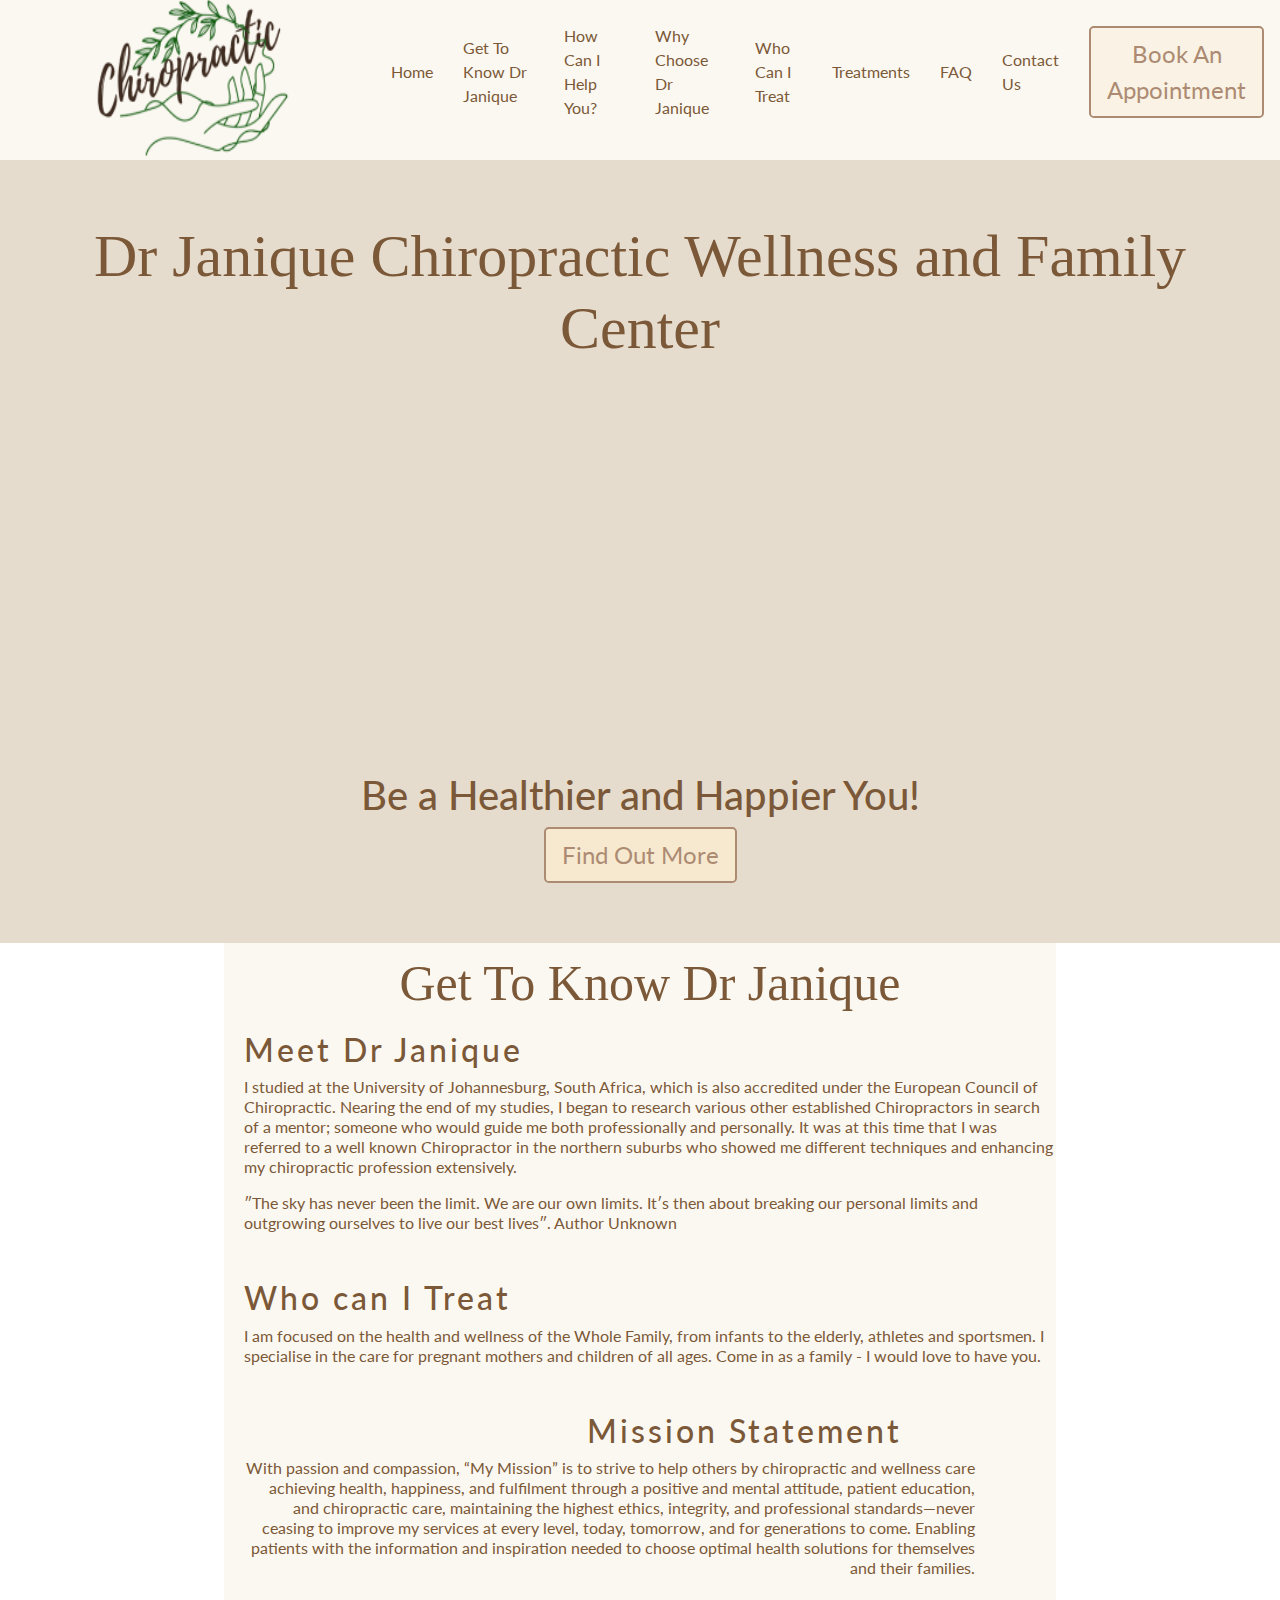
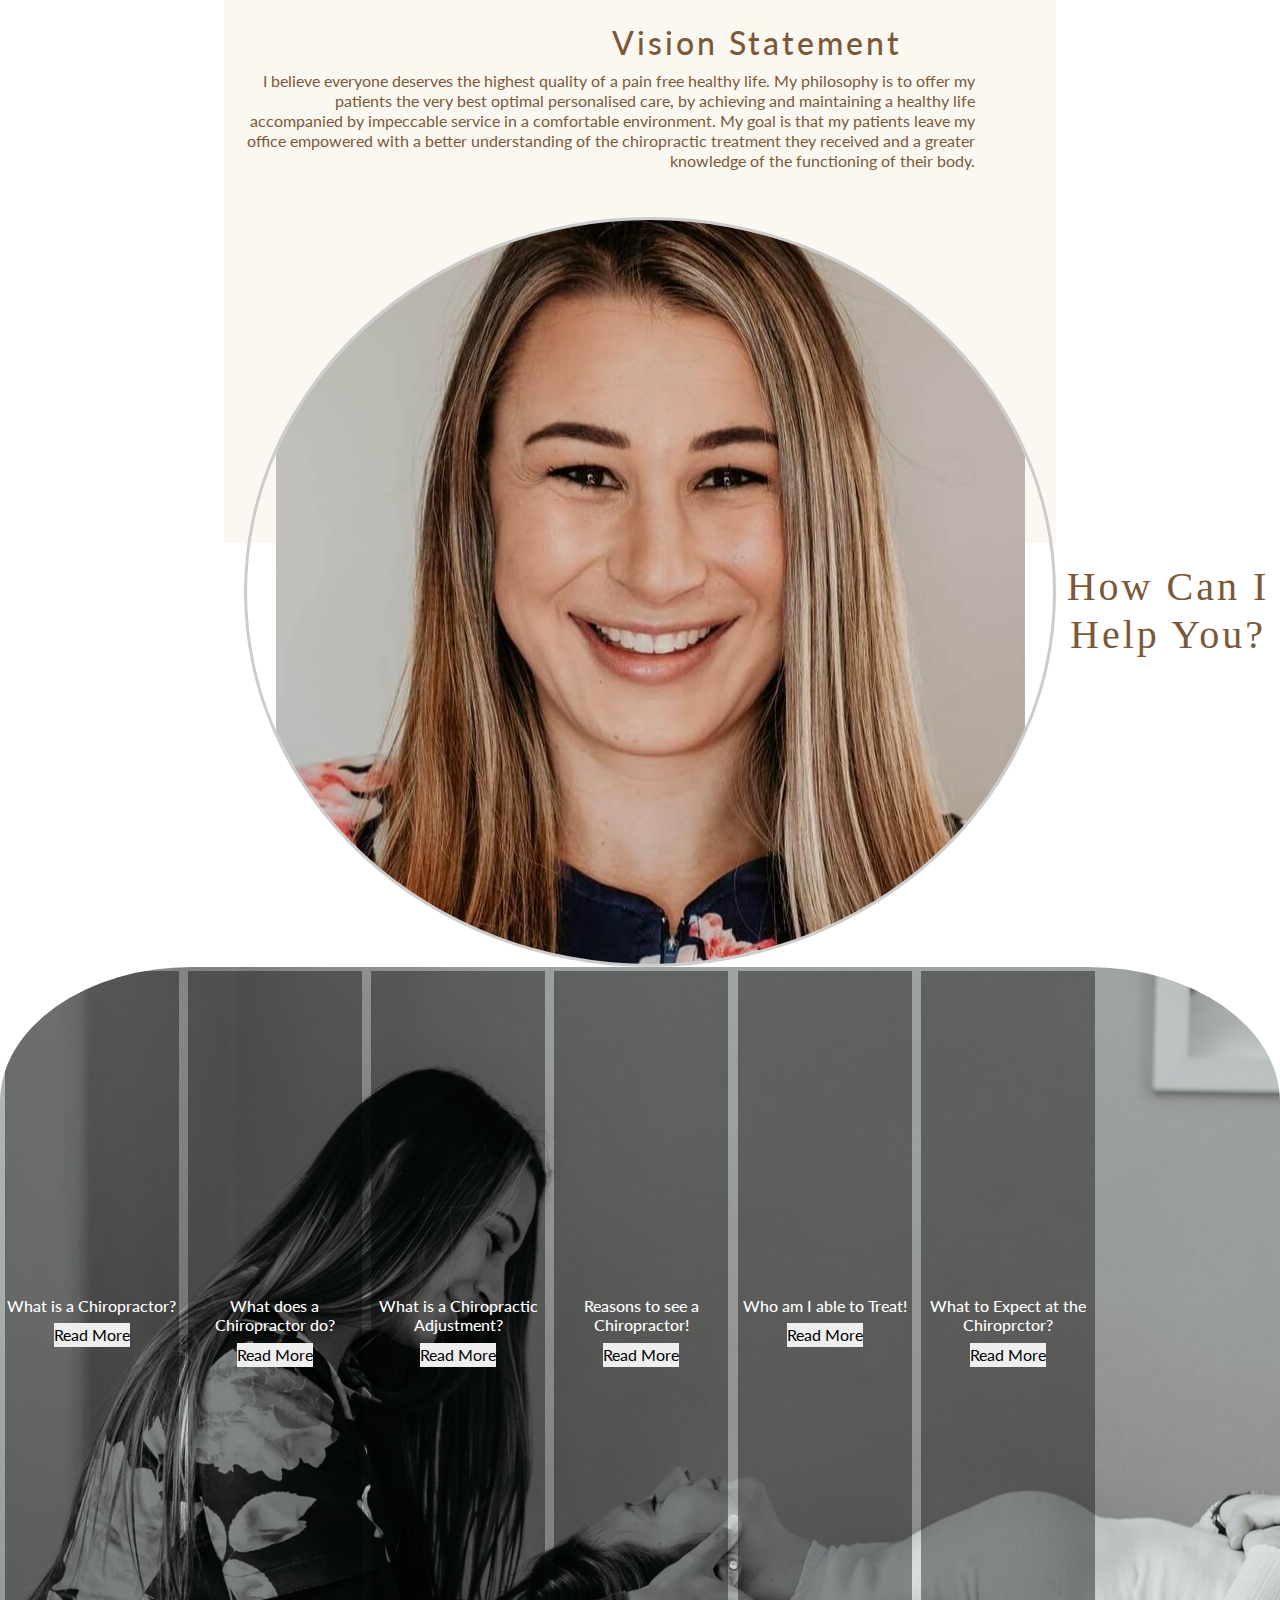
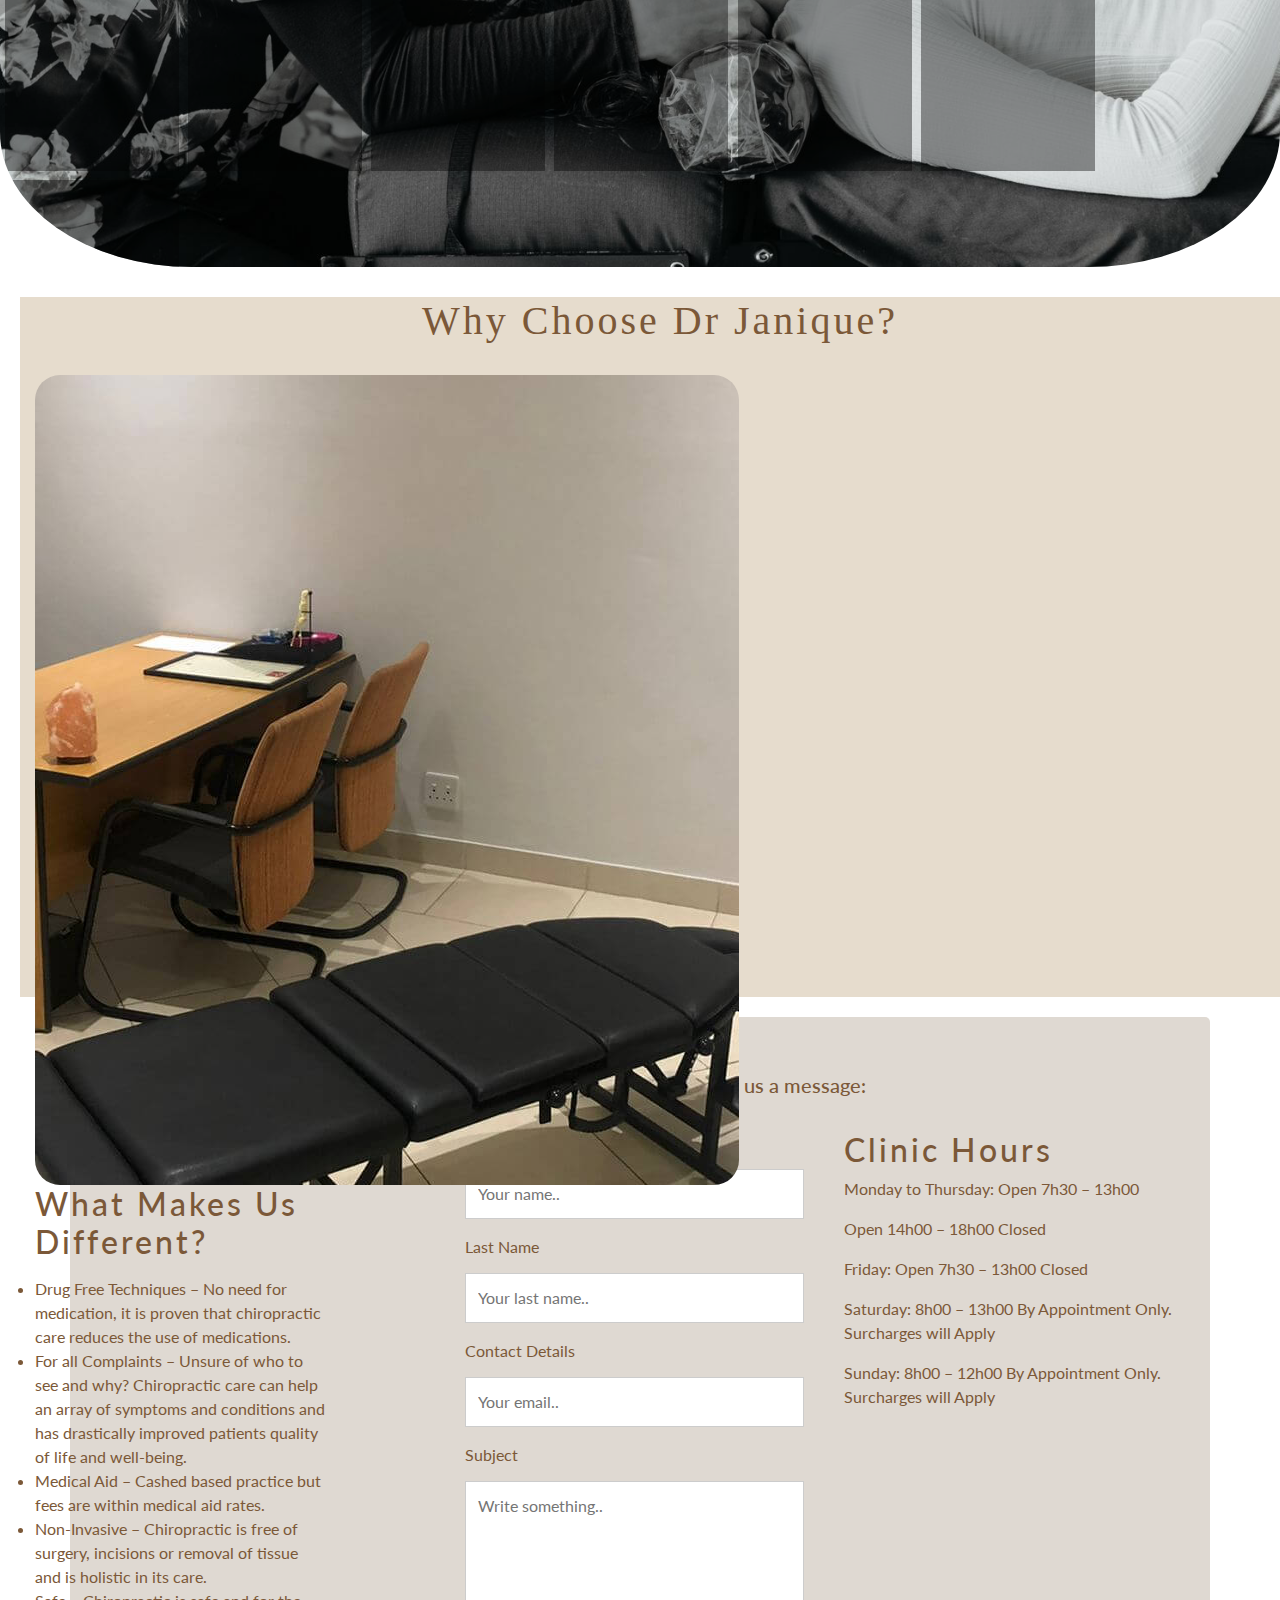
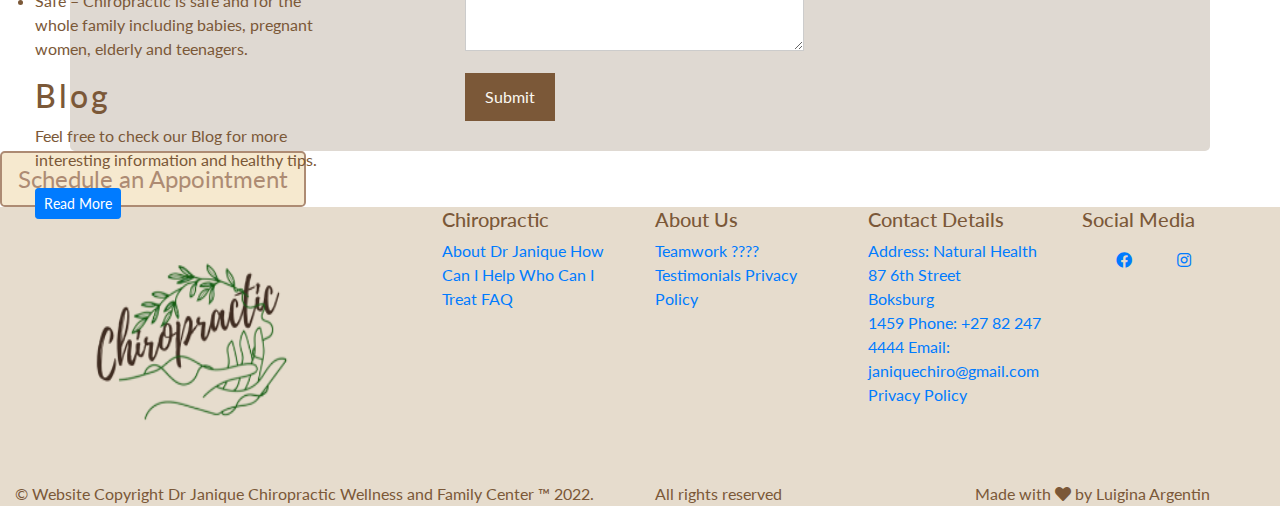
==== commit 5f0bbda3: "Correct class and id tags in overview section" ====
--- a/index.html
+++ b/index.html
@@ -265,7 +265,8 @@
         <div id="left-view-img">
             <div class="row">
                 <div class="col-sm-9">
-                    <div class="images" img id="images" src="images/office.jpg" alt="Our Consulting Rooms">
+                    <div class="left-view-images" img id="left-view-images" src="images/office.jpg"
+                        alt="Our Consulting Rooms">
                     </div>
                 </div>
             </div>
--- a/styles.css
+++ b/styles.css
@@ -398,6 +398,15 @@
 
 /* Information Section */
 
+
+#information__heading {
+    margin: 20px 0;
+    text-align: center;
+    font-family: "Arial, Helvetica, sans-serif";
+    font-size: 40px;
+}
+
+
 #information {
     height: 100vh;
     border-radius: 15%;
@@ -420,8 +429,57 @@
     margin: 4.6px;
 }
 
-#information-btn {
+.info-modal {
+    position: fixed;
+    top: 0;
+    left: 0;
+    height: 100%;
+    width: 100%;
+    background-color: rgba(0,0,0, .5);
+    opacity: 0;
+    visibility: hidden;
+    transform: scale(1.1);
+    transition: visibility 0s linear 0.25s, opacity 0.25s 0s transform 0.25s;
    
+}
+
+.info-modal-content {
+    position: absolute;
+    top: 50%;
+    left: 50%;
+    transform: translate(-50%, -50%);
+    background-color: #cccccc;
+    padding: 1rem, 1.5rem;
+    width: 24rem;
+    border-radius: 0.5rem;
+
+}
+
+.info-close-button {
+    float: right;
+    width: 1.5rem;
+    line-height: 1.5rem;
+    text-align: center;
+    cursor: pointer;
+    border-radius: 0.25rem;
+    background-color: #b29f94;
+}
+
+
+.info-close-button:hover {
+    background-color: #b29f94;
+}
+
+.show-modal {
+    opacity: 1;
+    visibility: visible;
+    transform: scale(1.0);
+    transition: visibility 0s linear 0s, opacity 0.25s 0s, transform 0.25s;
+}
+
+
+
+/* .info-btn {
    background-color: #dcd2c3;
    position: relative;
    padding-top: 1rem;
@@ -431,14 +489,191 @@
 
 }
 
-#information__heading h1 div{
+.info-modal-content p {
+     color: yellow;
+}  
+
+ .info-modal {
+    position: relative;
+    top: 0;
+    left: 0;
+    height: 800px;
+    width: 50%;
+    background-color: rgba(0,0,0, .5);
+    display: flex;
+    justify-content: center;
+    align-items: center;
+}
+
+.modal-window {
+    position: relative;
+    background-color: white;
+    padding: 4em 2em;
+}
+
+.modal-close {
+    position: absolute;
+    top: -30px;
+    right: 0;
+
+}
+
+.modal:not(:target) {
+    visibility: hidden;
+    opacity: 0;
+} 
+ */
+
+/* #information__heading h1 div{
     font-size: 50px;
     font-family: "Arial, Helvetica, sans-serif";
     text-align: right;
     color: #cccccc;
     padding: 20px 50px;
-    }
-    
+    } */
+    
+
+/* Overview Section */
+
+
+#overview {
+    height: 700px;
+    width: 100%;
+    margin: 20px;
+}
+
+#welcome {
+    margin: 30px 0;
+    text-align: center;
+    font-family: "Arial, Helvetica, sans-serif";
+    font-size: 40px;
+} 
+
+.left-view-column {
+    padding-top: 30px;
+    padding-right: 10px;  
+    
+}
+
+.left-view-images {
+    background: url("images/office.jpg") no-repeat center;
+    height: 90vh;
+    width: 55vw;
+    border-radius: 25px;
+}
+ 
+#left-view-images {
+    padding: 10px;  
+}
+
+.right-view-column {
+    padding-top: 30px;
+    padding-right: 10px; 
+       
+}
+
+
+.right-view-column-heading {
+    padding-top: 30px;
+    padding-left: 20px;
+    width: 100%;
+    height: 100%; 
+    text-align: left; 
+} 
+
+.right-view-column-heading h2 {
+    text-align: left;
+    justify-content: left;
+}
+
+.right-view-column-heading p {
+    text-align: left; 
+}
+
+.right-view-column-heading a {
+    width: 100%; 
+    line-height: 20px;
+    clear: both;
+    margin-bottom: 30px;
+}
+
+.right-view-column-heading a h2 {
+    text-align: center;
+}
+
+.right-view-column-heading p {
+    text-align: left;
+}
+
+
+
+
+
+
+
+
+
+
+
+
+
+
+    
+
+    
+    
+  
+    
+    @media screen and (max-width: 1393px) {
+        #about {
+            width: 65%;
+            height: 1200px;
+            margin: 0 auto;
+        }
+    
+        #intro {
+            padding: 30px 0;
+            margin-top: 0;
+        }
+        
+        #left-about, #right-about {
+            width: 100%;
+            float: left;
+            padding: 0;
+        }
+    
+        .left-about-heading, .right-about-heading h2 {
+            width: inherit;
+        } 
+    
+        .left-about-heading, .right-about-heading p {
+            width: 100%;
+            float: left;
+            padding: 0;
+        }
+    
+        #centre-overview { 
+            clear: both;
+            width: 100%;
+            float: left;
+            padding: 0;
+    }
+    
+        #img-container {
+            clear: both;
+            width: 100%;
+            float: left;
+            padding: 0;
+        }
+    
+    }
+
+  
+    
+
+
+
+
 
 /* Services Section */
 
@@ -779,9 +1014,9 @@
 
 
 
-* {
+/* * {
     box-sizing: border-box;
-  }
+  } */
   
   /* Style inputs */
   input[type=text], select, textarea {
@@ -815,7 +1050,7 @@
     padding: 10px;
   }
   
-  /* Create two columns that float next to eachother */
+  /* Create two columns that float next to each other */
   .column {
     float: left;
     width: 33%;
@@ -830,7 +1065,8 @@
     clear: both;
   }
   
-  /* Responsive layout - when the screen is less than 600px wide, make the two columns stack on top of each other instead of next to each other */
+  Responsive layout - when the screen is less than 600px wide, make the two columns stack on top of each other instead of next to each other 
+
   @media screen and (max-width: 600px) {
     .column, input[type=submit] {
       width: 100%;
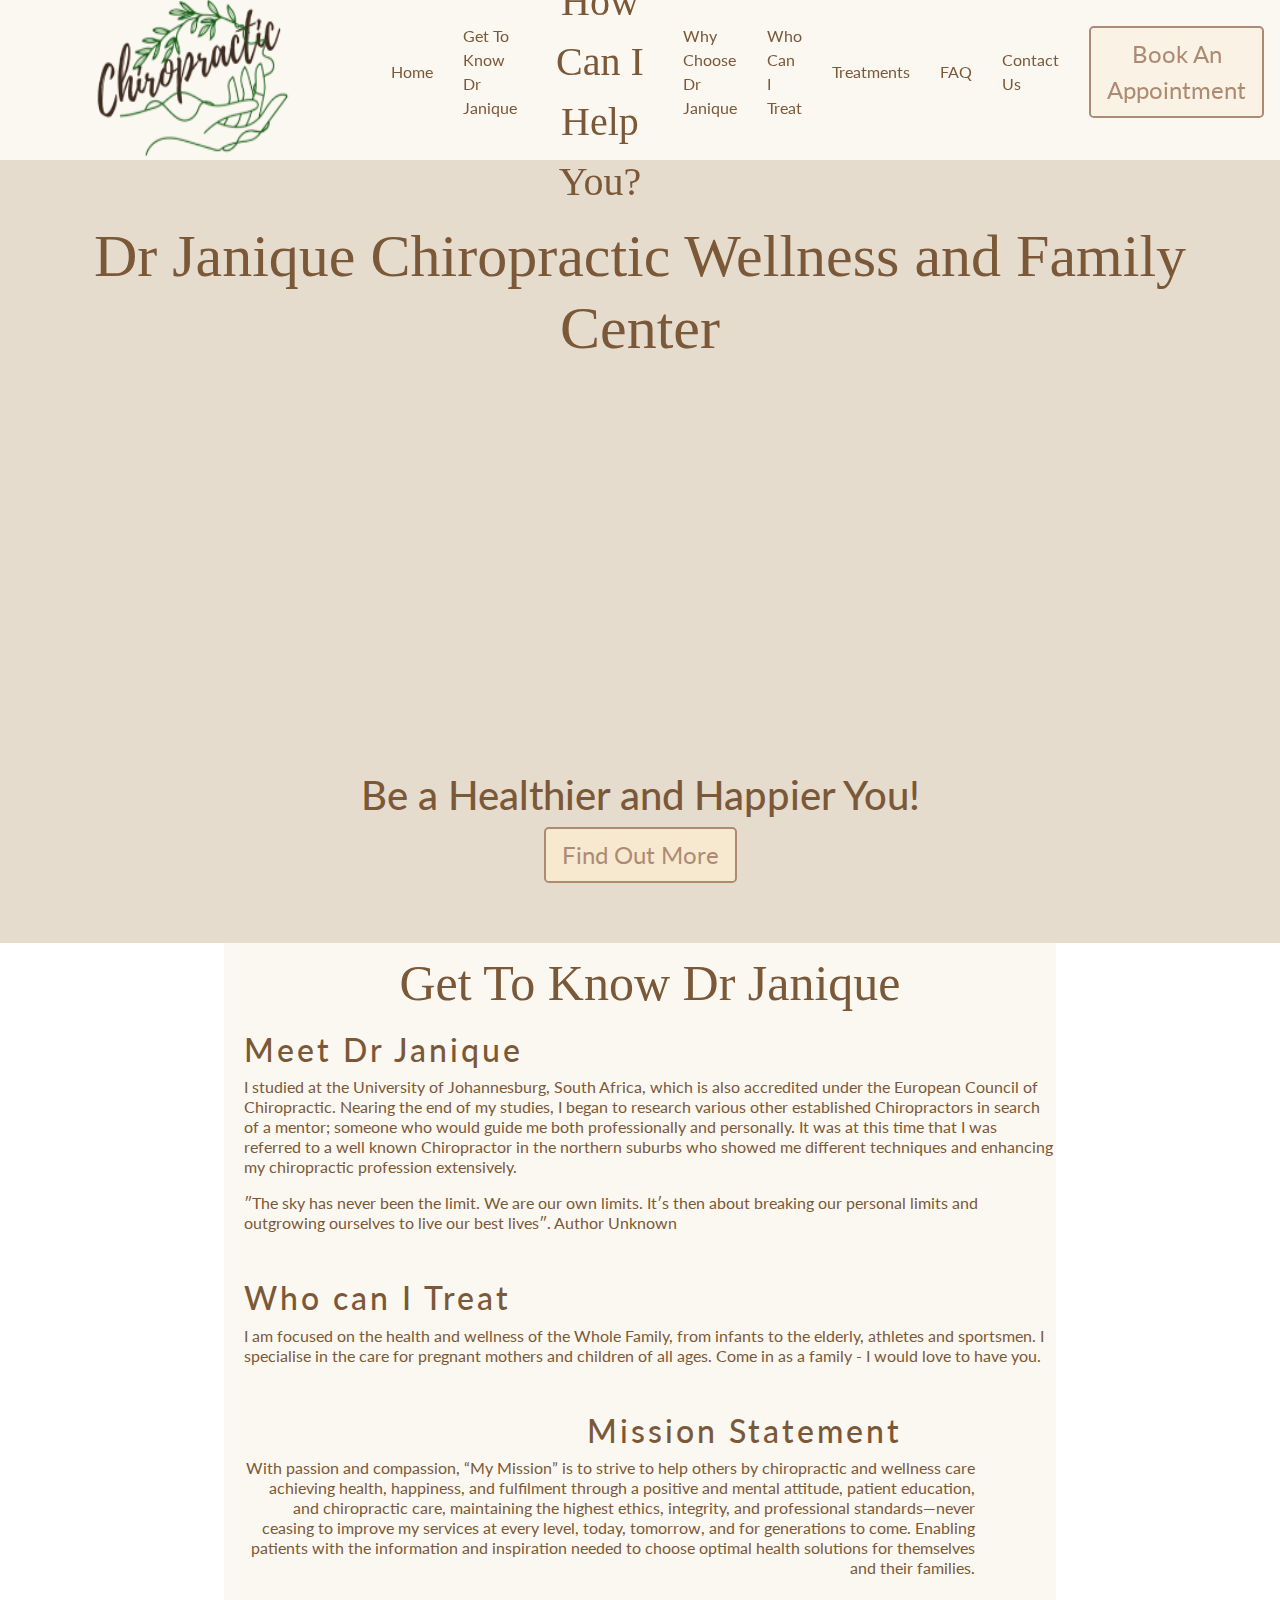
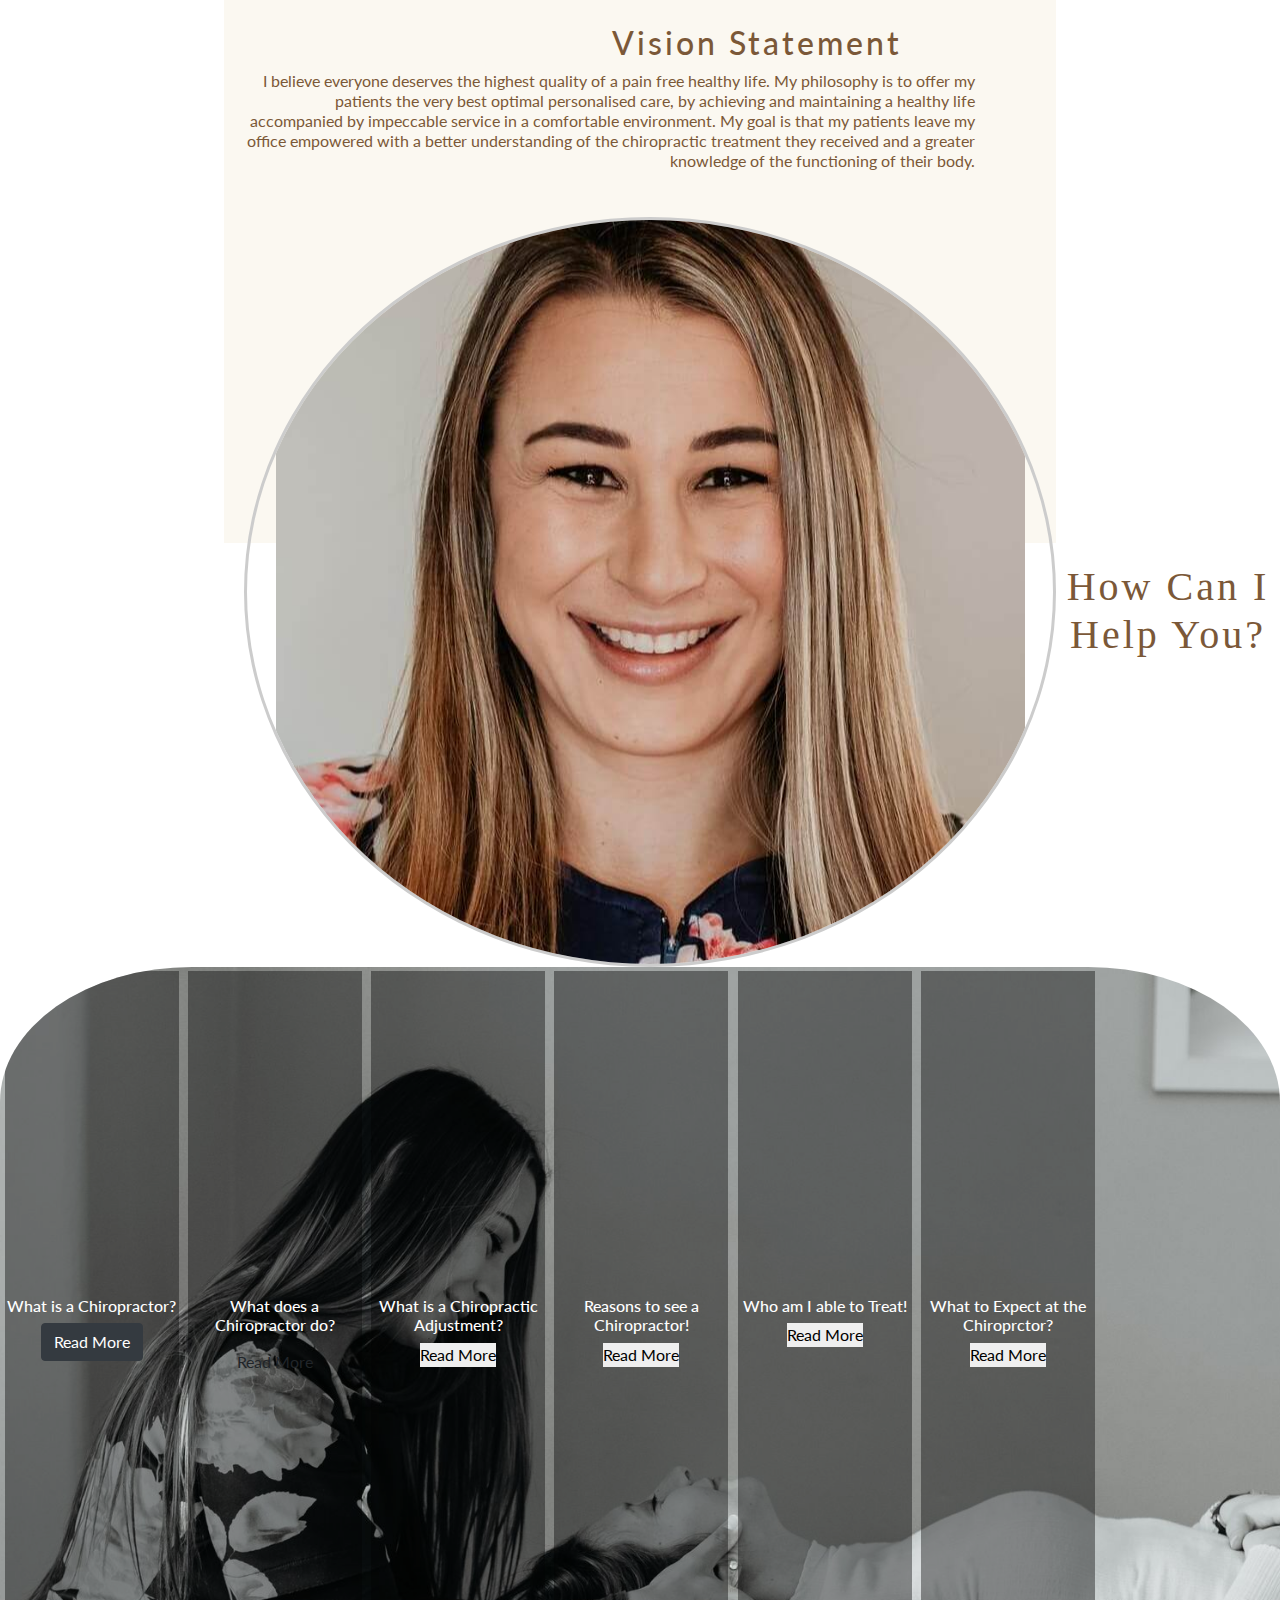
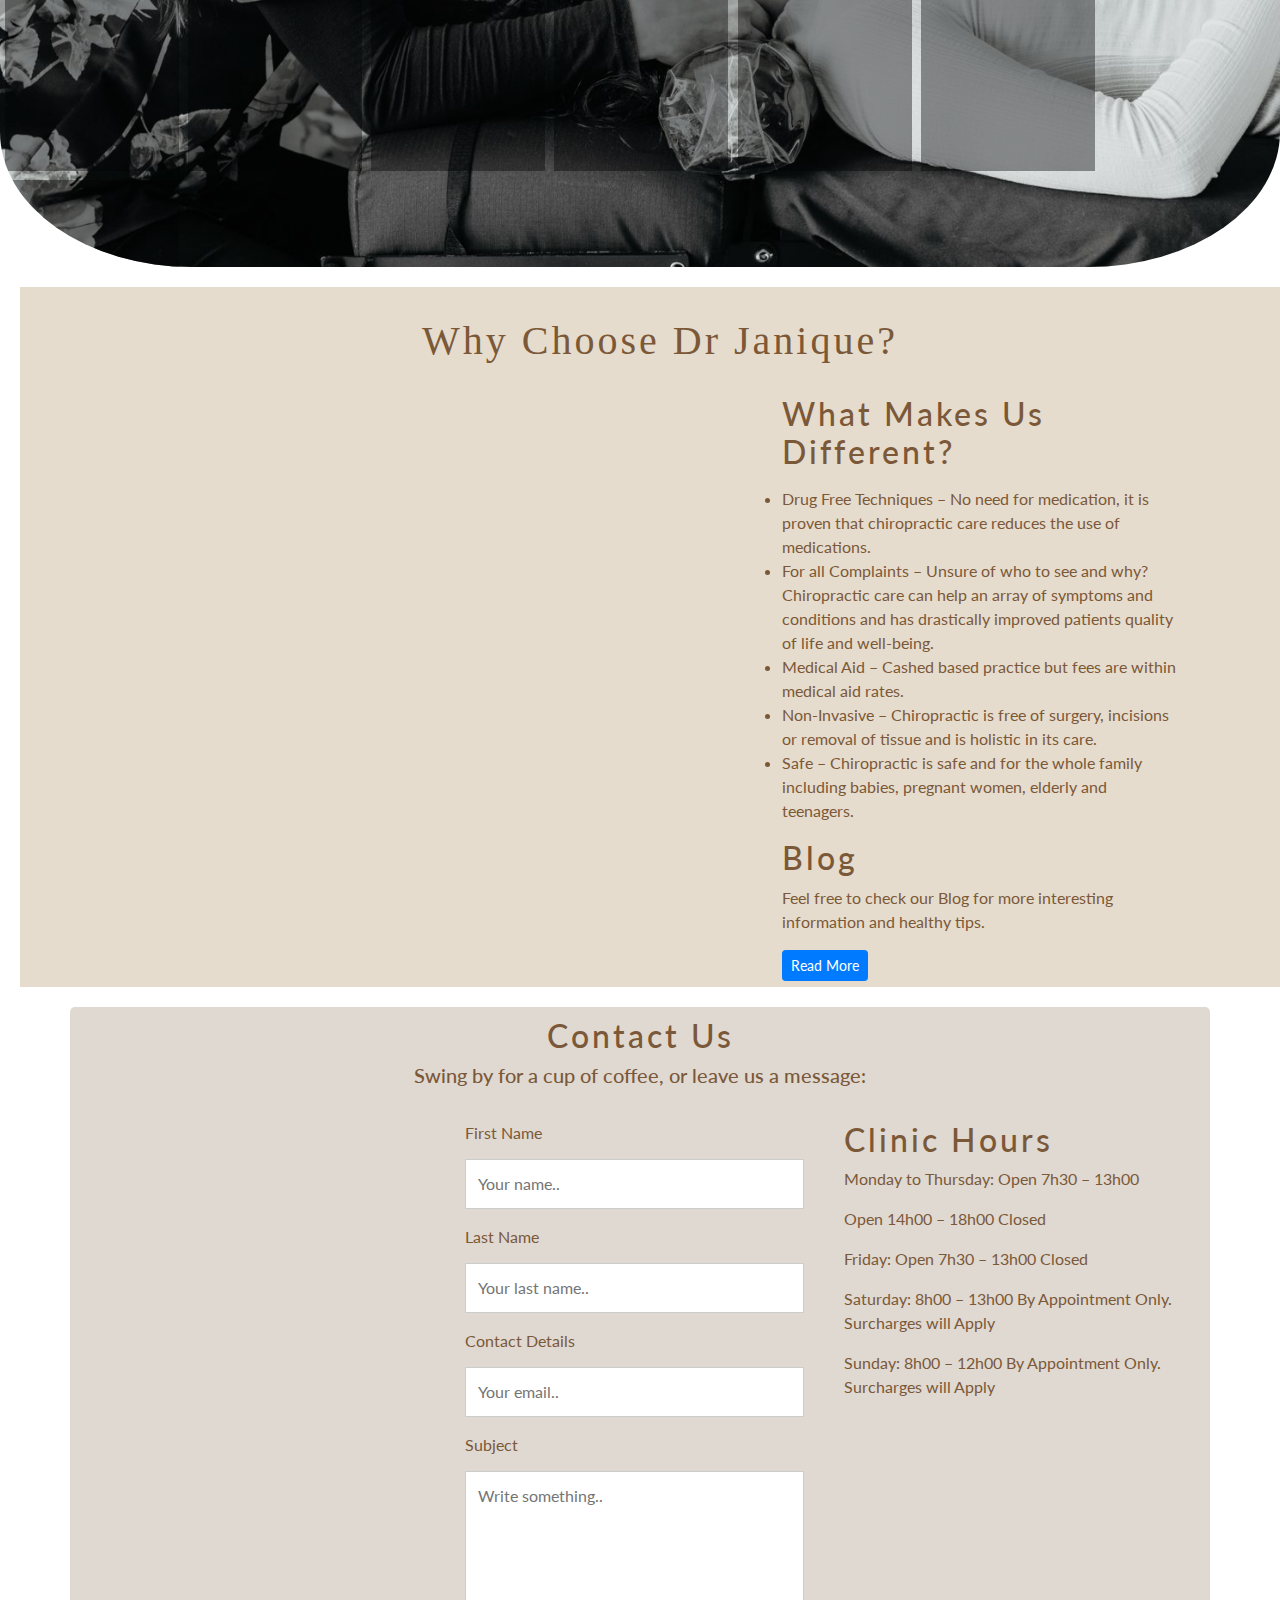
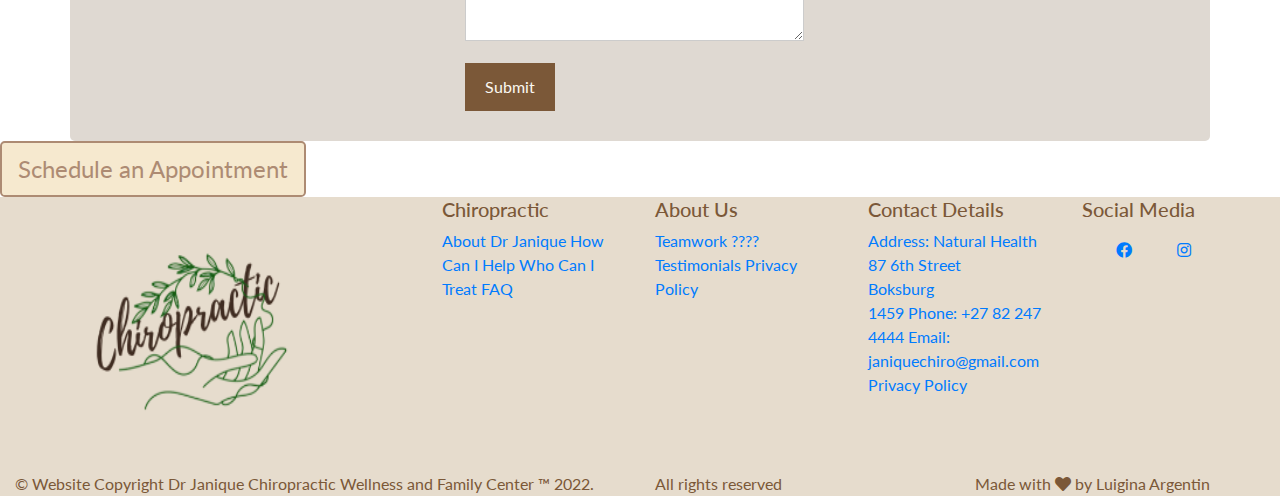
==== commit 5e6fcc0b: "change modal and add image to left of container with text on right" ====
--- a/index.html
+++ b/index.html
@@ -35,7 +35,8 @@
                         <a href="#about" class="navbar__links" id="about-page">Get To Know Dr Janique</a>
                     </li>
                     <li class="navbar__item">
-                        <a href="#how-can-i-help" class="navbar__links" id="how-can-i-help"> How Can I Help You?</a>
+                        <a href="#information__heading" class="navbar__links" id="information__heading"> How Can I Help
+                            You?</a>
                     </li>
                     <li class="navbar__item">
                         <a href="#why-choose-dr-janique" class="navbar__links" id="why-choose-dr-janque">Why Choose Dr
@@ -153,34 +154,22 @@
     <section id="information">
         <div class="info-container">
             <h6> What is a Chiropractor?</h6>
-            <button onclick="document.getElementById('id01').style.display='block'" class="info-button info-black">Read
-                More</button>
-            <div id="id01" class="info-modal">
-                <div class="info-modal-content">
-                    <div class="info-container">
-                        <span onclick="document.getElementById('id01').style.display='none'"
-                            class="info-button info-display-topright">&times;</span>
-                        <p>Some text. Some text. Some text.</p>
-                        <p>Some text. Some text. Some text.</p>
-                    </div>
-                </div>
-            </div>
-        </div>
+            <!-- Button trigger modal -->
+            <button type="button" class="btn btn-dark" data-toggle="modal" data-target="#what-is-a-chiro">
+                Read More
+            </button>
+        </div>
+
+
+
         <div class="info-container">
             <h6> What does a Chiropractor do?</h6>
-            <button onclick="document.getElementById('id01').style.display='block'" class="info-button info-black">Read
-                More</button>
-            <div id="id01" class="info-modal">
-                <div class="info-modal-content">
-                    <div class="info-container">
-                        <span onclick="document.getElementById('id01').style.display='none'"
-                            class="info-button info-display-topright">&times;</span>
-                        <p>Some text. Some text. Some text.</p>
-                        <p>Some text. Some text. Some text.</p>
-                    </div>
-                </div>
-            </div>
-        </div>
+            <!-- Button trigger modal -->
+            <button type="button" class="btn btn-cream" data-toggle="modal" data-target="#exampleModal">
+                Read More
+            </button>
+        </div>
+
         <div class="info-container">
             <h6> What is a Chiropractic Adjustment?</h6>
             <button onclick="document.getElementById('id01').style.display='block'" class="info-button info-black">Read
@@ -261,58 +250,55 @@
     <!-- Overview Section -->
 
     <section class="container-fluid" id="overview">
-        <h2 id="welcome"> Why Choose Dr Janique? </h2>
-        <div id="left-view-img">
-            <div class="row">
-                <div class="col-sm-9">
-                    <div class="left-view-images" img id="left-view-images" src="images/office.jpg"
-                        alt="Our Consulting Rooms">
-                    </div>
-                </div>
-            </div>
-            <div class="right-view">
-                <div class="row">
-                    <div class="col-sm-3">
-                        <h2> What Makes Us Different? </h2>
-                        <p>
-                        <ul>
-                            <li>
-                                Drug Free Techniques &ndash; No need for medication, it is proven that chiropractic care
-                                reduces
-                                the use of
-                                medications.
-                            </li>
-                            <li>
-                                For all Complaints &ndash; Unsure of who to see and why? Chiropractic care can help an
-                                array
-                                of
-                                symptoms and conditions and has drastically improved patients quality of life and
-                                well-being.
-                            </li>
-                            <li>
-                                Medical Aid &ndash; Cashed based practice but fees are within medical aid rates.
-                            </li>
-                            <li>
-                                Non-Invasive &ndash; Chiropractic is free of surgery, incisions or removal of tissue and
-                                is
-                                holistic in its care.
-                            </li>
-                            <li>
-                                Safe &ndash; Chiropractic is safe and for the whole family including babies, pregnant
-                                women,
-                                elderly
-                                and teenagers.
-                            </li>
-                        </ul>
-                        </p>
-                        <div class="right-view-heading a">
-                            <h2> Blog</h2>
-                            <p>
-                                Feel free to check our Blog for more interesting information and healthy tips.
-                            </p>
-                            <button type="button" class="btn btn-primary btn-sm"> Read More </button>
-                        </div>
-                    </div>
+        <div class="row">
+            <div class="col">
+                <h2 id="welcome"> Why Choose Dr Janique? </h2>
+            </div>
+        </div>
+
+        <div class="row justify-content-around">
+            <div class="col-sm-6">
+                <div id="overview-image"></div>
+            </div>
+            <div class="col-sm-4">
+                <h2> What Makes Us Different? </h2>
+                <p>
+                <ul>
+                    <li>
+                        Drug Free Techniques &ndash; No need for medication, it is proven that chiropractic care
+                        reduces
+                        the use of
+                        medications.
+                    </li>
+                    <li>
+                        For all Complaints &ndash; Unsure of who to see and why? Chiropractic care can help an
+                        array
+                        of
+                        symptoms and conditions and has drastically improved patients quality of life and
+                        well-being.
+                    </li>
+                    <li>
+                        Medical Aid &ndash; Cashed based practice but fees are within medical aid rates.
+                    </li>
+                    <li>
+                        Non-Invasive &ndash; Chiropractic is free of surgery, incisions or removal of tissue and
+                        is
+                        holistic in its care.
+                    </li>
+                    <li>
+                        Safe &ndash; Chiropractic is safe and for the whole family including babies, pregnant
+                        women,
+                        elderly
+                        and teenagers.
+                    </li>
+                </ul>
+                </p>
+                <div class="right-view-heading a">
+                    <h2> Blog</h2>
+                    <p>
+                        Feel free to check our Blog for more interesting information and healthy tips.
+                    </p>
+                    <button type="button" class="btn btn-primary btn-sm"> Read More </button>
                 </div>
             </div>
         </div>
@@ -453,6 +439,29 @@
         </div>
     </footer>
 
+
+
+    <!-- Modal -->
+    <div class="modal fade" id="what-is-a-chiro" tabindex="-1" role="dialog" aria-labelledby="exampleModalLabel"
+        aria-hidden="true">
+        <div class="modal-dialog" role="document">
+            <div class="modal-content">
+                <div class="modal-header">
+                    <h5 class="modal-title" id="exampleModalLabel"> What is a Chiropractor? </h5>
+                    <button type="button" class="close" data-dismiss="modal" aria-label="Close">
+                        <span aria-hidden="true">&times;</span>
+                    </button>
+                </div>
+                <div class="modal-body">
+                    <p>this is where the text goes</p>
+                </div>
+                <div class="modal-footer">
+                    <button type="button" class="btn btn-secondary" data-dismiss="modal">Close</button>
+                </div>
+            </div>
+        </div>
+    </div>
+
     <script src="https://cdnjs.cloudflare.com/ajax/libs/jquery/3.5.1/jquery.slim.min.js"></script>
     <script src="https://cdnjs.cloudflare.com/ajax/libs/popper.js/1.16.1/umd/popper.min.js"></script>
     <script src="https://cdnjs.cloudflare.com/ajax/libs/twitter-bootstrap/4.6.0/js/bootstrap.min.js"></script>
